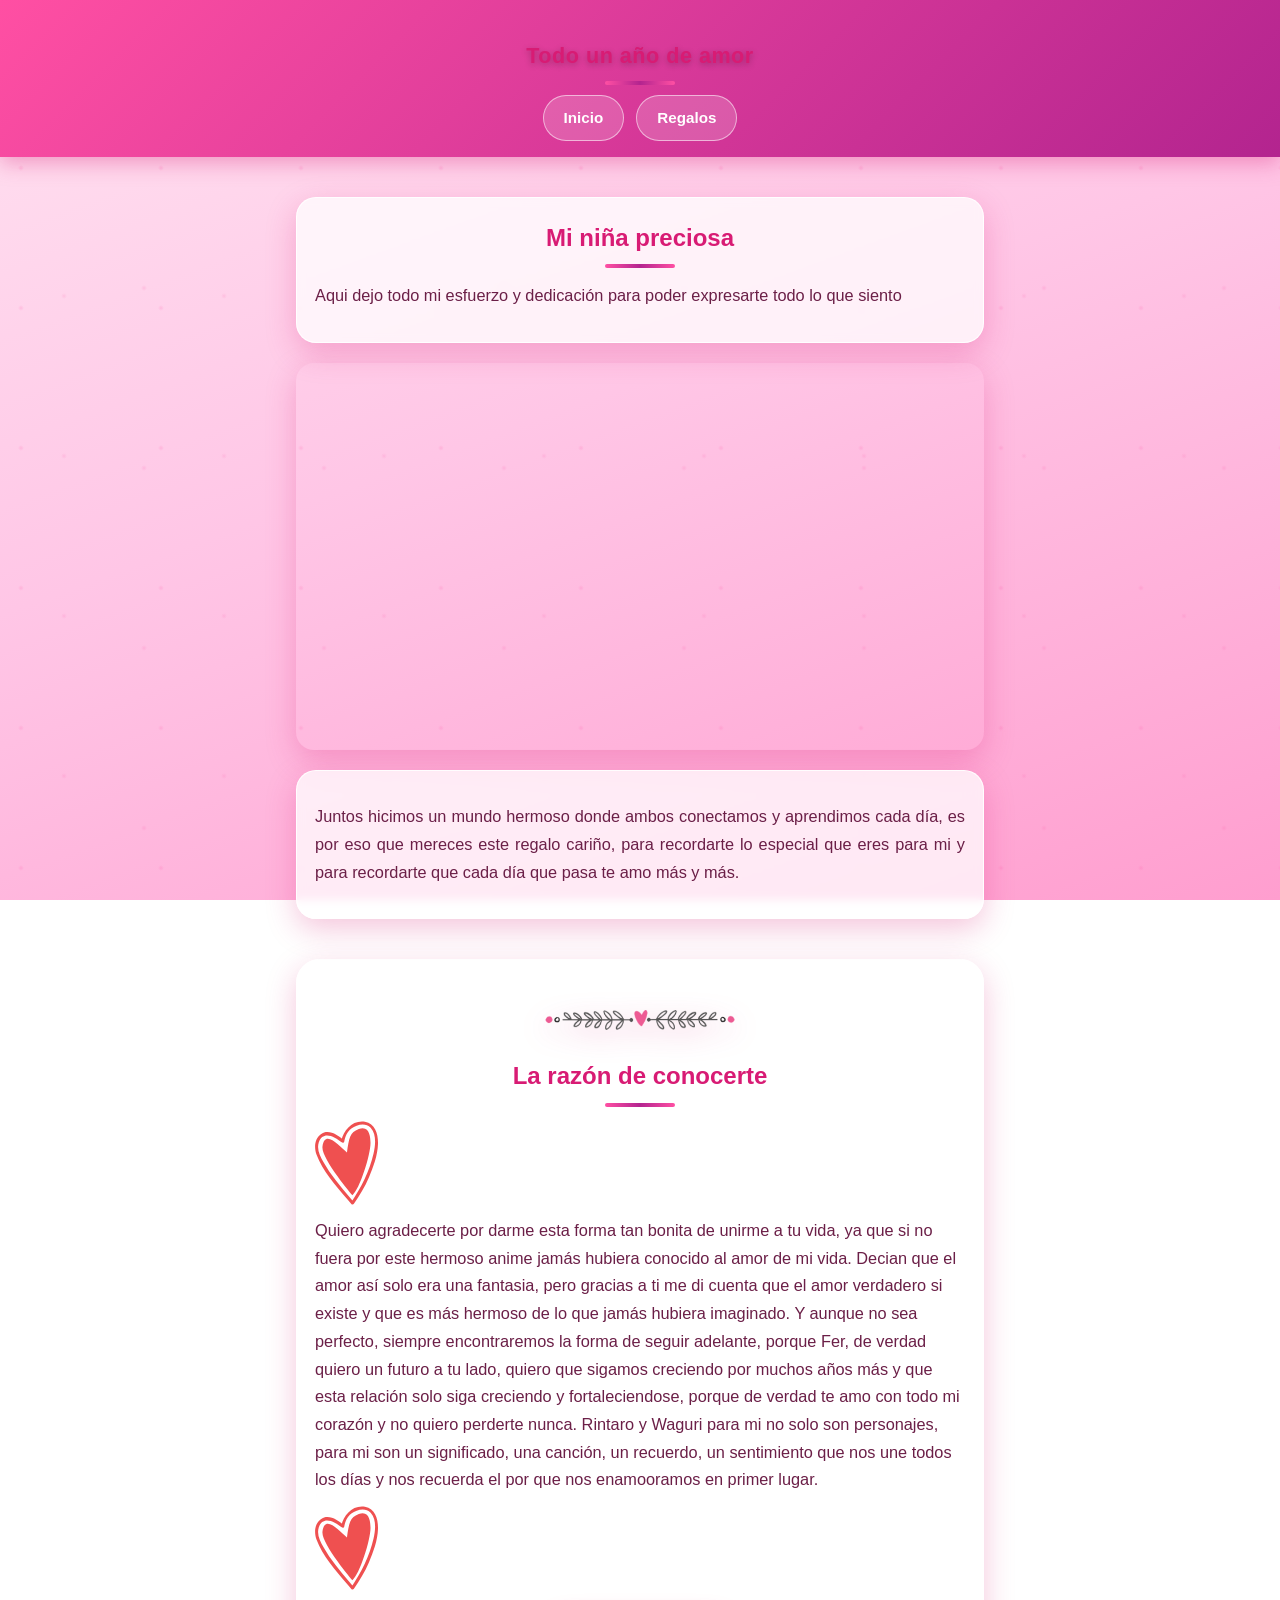
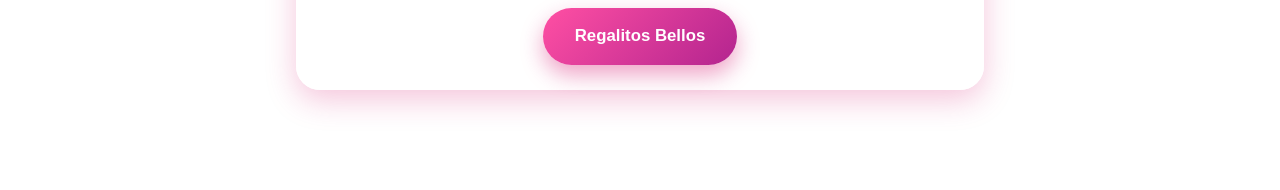
==== index.html @ 1ac0df7e "a" ====
<!DOCTYPE html>
<html>
    <head>
        <meta charset="UTF-8">
        <meta name="viewport" content="width=device-width, initial-scale=1.0">
        <meta name="referrer" content="strict-origin-when-cross-origin">
        <title>Aniversario</title>
        <link rel="icon" href="img/elementos/corazoncito1.png" type="image/png">
        <link rel="stylesheet" href="css/estilos.css">
    </head>
    <body>

        <header>
            <div class="nav">
                <h2>Todo un año de amor</h2>
                <nav>
                    <ul>
                        <li><a href="index.html">Inicio</a></li>
                        <li><a href="html/regalos.html">Regalos</a></li>
                    </ul>
                </nav>
            </div>
        </header>

        <main>

            <section id="inicio">
                <div id="texto-inicial">
                    <h2>Mi niña preciosa</h2>
                    <p>Aqui dejo todo mi esfuerzo y dedicación para poder expresarte todo lo que siento</p>
                </div>
                <iframe 
                    width="560" 
                    height="315" 
                    src="https://www.youtube.com/embed/8WLNNu78mUk?si=Ddb78qt5FBvHNSDr" 
                    title="YouTube video player" 
                    frameborder="0" 
                    allow="accelerometer; autoplay; clipboard-write; encrypted-media; gyroscope; picture-in-picture; web-share" 
                    referrerpolicy="strict-origin-when-cross-origin" 
                    allowfullscreen>
                </iframe>
                <div id="texto-inicial-largo">
                    <p>
                        Juntos hicimos un mundo hermoso donde ambos conectamos y aprendimos cada día,
                        es por eso que mereces este regalo cariño, para recordarte lo especial que
                        eres para mi y para recordarte que cada día que pasa te amo más y más.
                    </p>
                </div>
            </section>

            <section id="la-nobleza">
                <img src="img/elementos/corazon-flecha4.png" alt="no se encontro la imagen" class="corazon-flecha">
                <h2>La razón de conocerte</h2>
                <img src="img/elementos/corazoncito2.png" alt="no se encontro la imagen">
                <p>
                    Quiero agradecerte por darme esta forma tan bonita de unirme a tu vida, ya que si no fuera
                    por este hermoso anime jamás hubiera conocido al amor de mi vida. 
                    Decian que el amor así solo era una fantasia, pero gracias a ti me di cuenta que el amor verdadero si
                    existe y que es más hermoso de lo que jamás hubiera imaginado. Y aunque no sea perfecto, siempre encontraremos
                    la forma de seguir adelante, porque Fer, de verdad quiero un futuro a tu lado, quiero que sigamos creciendo
                    por muchos años más y que esta relación solo siga creciendo y fortaleciendose, porque de verdad te amo con todo mi corazón
                    y no quiero perderte nunca.

                    Rintaro y Waguri para mi no solo son personajes, para mi son un significado, una canción, un recuerdo, un sentimiento que nos une
                    todos los días y nos recuerda el por que nos enamooramos en primer lugar.
                </p>
                <img src="img/elementos/corazoncito2.png" alt="no se encontro la imagen">
                <a href="html/regalos.html">Regalitos Bellos</a>
            </section>
        </main>
</html>
---- css/estilos.css ----
/* ===========================================================
   ESTILOS - "Todo un año de amor"
   Diseñado mobile-first para verse hermoso en el celular 💗
   =========================================================== */

/* ---------- Variables de color y estilo ---------- */
:root{
    --rosa-claro: #ffe3f1;
    --rosa: #ff9ecf;
    --rosa-fuerte: #ff4fa3;
    --rosa-intenso: #d81b74;
    --texto: #6b1f47;
    --blanco: #ffffff;
    --sombra: 0 10px 30px rgba(216, 27, 116, 0.25);
    --degradado: linear-gradient(160deg, #ffe3f1 0%, #ffc6e6 45%, #ff9ecf 100%);
    --degradado-titulo: linear-gradient(90deg, #ff4fa3, #b3248f, #ff4fa3);
}

/* ---------- Reset base ---------- */
*{
    box-sizing: border-box;
    margin: 0;
    padding: 0;
}

html{
    scroll-behavior: smooth;
}

body{
    font-family: 'Trebuchet MS', 'Segoe UI', Verdana, sans-serif;
    color: var(--texto);
    line-height: 1.7;
    background: var(--degradado);
    background-attachment: fixed;
    min-height: 100vh;
    overflow-x: hidden;
    /* Corazones suaves de fondo dibujados con gradientes radiales */
    background-image:
        radial-gradient(circle at 15% 20%, rgba(255, 79, 163, 0.18) 0, transparent 3px),
        radial-gradient(circle at 80% 60%, rgba(255, 79, 163, 0.16) 0, transparent 3px),
        radial-gradient(circle at 40% 85%, rgba(255, 79, 163, 0.14) 0, transparent 3px),
        var(--degradado);
    background-size: 140px 140px, 180px 180px, 160px 160px, cover;
}

/* ---------- Imágenes (no desbordan) ---------- */
img{
    max-width: 100%;
    height: auto;
    display: block;
}

/* ---------- Encabezado / Navegación ---------- */
header{
    position: sticky;
    top: 0;
    z-index: 100;
}

.nav{
    background: linear-gradient(135deg, #ff4fa3, #b3248f);
    color: var(--blanco);
    padding: 16px 18px;
    box-shadow: 0 6px 20px rgba(216, 27, 116, 0.35);
    border-bottom-left-radius: 22px;
    border-bottom-right-radius: 22px;
    text-align: center;
}

.nav h2{
    font-size: 1.35rem;
    letter-spacing: 0.5px;
    margin-bottom: 10px;
    text-shadow: 0 2px 6px rgba(0, 0, 0, 0.25);
    animation: latido 3s ease-in-out infinite;
}

.nav nav ul{
    list-style: none;
    display: flex;
    justify-content: center;
    gap: 12px;
    flex-wrap: wrap;
}

.nav nav ul li a{
    display: inline-block;
    text-decoration: none;
    color: var(--blanco);
    font-weight: bold;
    font-size: 0.95rem;
    padding: 9px 20px;
    border-radius: 50px;
    background: rgba(255, 255, 255, 0.18);
    border: 1.5px solid rgba(255, 255, 255, 0.55);
    transition: transform 0.25s ease, background 0.25s ease, box-shadow 0.25s ease;
}

.nav nav ul li a:hover,
.nav nav ul li a:active{
    background: var(--blanco);
    color: var(--rosa-intenso);
    transform: translateY(-2px) scale(1.04);
    box-shadow: 0 8px 18px rgba(0, 0, 0, 0.2);
}

/* ---------- Contenido principal ---------- */
main{
    padding: 22px 16px 60px;
    max-width: 720px;
    margin: 0 auto;
}

section{
    margin-bottom: 40px;
}

/* ---------- Títulos ---------- */
h2{
    font-size: 1.5rem;
    text-align: center;
    margin: 22px 0 14px;
    color: var(--rosa-intenso);
    position: relative;
    padding-bottom: 10px;
}

h2::after{
    content: "";
    position: absolute;
    left: 50%;
    bottom: 0;
    transform: translateX(-50%);
    width: 70px;
    height: 4px;
    border-radius: 4px;
    background: var(--degradado-titulo);
}

h3{
    font-size: 1.1rem;
    text-align: center;
    margin: 12px 0 6px;
    color: var(--blanco);
    background: linear-gradient(135deg, #ff4fa3, #b3248f);
    border-radius: 50px;
    padding: 6px 18px;
    display: inline-block;
    box-shadow: 0 6px 14px rgba(216, 27, 116, 0.3);
}

/* ---------- Párrafos ---------- */
p{
    font-size: 1.02rem;
    text-align: justify;
    text-justify: inter-word;
    margin: 12px 0;
    color: var(--texto);
}

/* ---------- Textos de bienvenida ---------- */
#texto-inicial,
#texto-inicial-largo{
    background: rgba(255, 255, 255, 0.75);
    backdrop-filter: blur(4px);
    border-radius: 20px;
    padding: 20px 18px;
    margin: 18px 0;
    box-shadow: var(--sombra);
    border: 1px solid rgba(255, 255, 255, 0.9);
}

#texto-inicial h2{
    margin-top: 0;
}

/* ---------- Video de YouTube responsivo ---------- */
iframe{
    width: 100%;
    max-width: 100%;
    aspect-ratio: 16 / 9;
    height: auto;
    border: 0;
    border-radius: 18px;
    box-shadow: var(--sombra);
    display: block;
    margin: 20px auto;
}

/* ---------- Sección "La razón de conocerte" ---------- */
#la-nobleza{
    background: rgba(255, 255, 255, 0.72);
    border-radius: 24px;
    padding: 24px 18px;
    box-shadow: var(--sombra);
    border: 1px solid rgba(255, 255, 255, 0.9);
    text-align: center;
}

#la-nobleza p{
    text-align: left;
}

#la-nobleza a{
    display: inline-block;
    margin-top: 18px;
    text-decoration: none;
    font-weight: bold;
    color: var(--blanco);
    background: linear-gradient(135deg, #ff4fa3, #b3248f);
    padding: 14px 32px;
    border-radius: 50px;
    font-size: 1.05rem;
    box-shadow: 0 10px 22px rgba(216, 27, 116, 0.4);
    transition: transform 0.25s ease, box-shadow 0.25s ease;
}

#la-nobleza a:hover,
#la-nobleza a:active{
    transform: translateY(-3px) scale(1.05);
    box-shadow: 0 14px 28px rgba(216, 27, 116, 0.55);
}

/* ---------- Corazones con flecha ---------- */
.corazon-flecha{
    display: block;
    margin: 26px auto;
    width: 100%;
    max-width: 190px;
    height: auto;
    filter: drop-shadow(0 8px 14px rgba(216, 27, 116, 0.35));
    animation: flotar 4s ease-in-out infinite;
}

/* ---------- Separadores entre regalos ----------
   El corazón (o la imagen de entre-regalo) se muestra entre un regalo y el
   siguiente. Dentro de un mismo regalo con muchas imágenes seguidas
   (marcado con .grupo-imagenes) NO se muestra ningún separador. */
.grupo-imagenes .corazon-flecha,
.grupo-imagenes .entre-regalo{
    display: none;
}

/* El grupo de imágenes seguidas se agrupa visualmente pegadas */
.grupo-imagenes{
    display: flex;
    flex-direction: column;
    align-items: center;
}

.grupo-imagenes .carta-diseño{
    margin-top: 8px;
    margin-bottom: 8px;
}

/* ---------- Tarjetas de regalo ---------- */
.carta-diseño{
    width: 100%;
    max-width: 340px;
    background: var(--blanco);
    padding: 14px;
    border-radius: 22px;
    margin: 22px auto;
    box-shadow: var(--sombra);
    border: 2px solid rgba(255, 79, 163, 0.25);
    transition: transform 0.3s ease, box-shadow 0.3s ease;
}

.carta-diseño:hover,
.carta-diseño:active{
    transform: translateY(-5px) rotate(-0.6deg);
    box-shadow: 0 16px 34px rgba(216, 27, 116, 0.4);
}

/* Alternancia izquierda / derecha en pantallas grandes */
.carta-diseño:has(.carta-regalo-izquierda){
    margin-right: auto;
    margin-left: 0;
}

.carta-diseño:has(.carta-regalo-derecha){
    margin-left: auto;
    margin-right: 0;
}

.carta-diseño img{
    width: 100%;
    height: auto;
    object-fit: cover;
    border-radius: 16px;
    display: block;
}

.carta-diseño h3{
    display: block;
    margin: 12px auto 4px;
    width: fit-content;
}

/* Texto dentro de las cartas (mensajes largos) */
.carta-diseño p{
    text-align: left;
    font-size: 0.98rem;
    line-height: 1.75;
    color: var(--texto);
}

.carta-regalo-izquierda,
.carta-regalo-derecha{
    width: 100%;
}

/* ---------- Corazones entre regalos ---------- */
.entre-regalo{
    display: flex;
    justify-content: center;
    align-items: center;
    gap: 10px;
    margin: 24px 0;
    flex-wrap: wrap;
}

.entre-regalo img{
    width: 60px;
    height: auto;
}

.imagen-nobleza{
    width: 100%;
    max-width: 260px;
    height: auto;
    display: block;
    margin: 10px auto;
    border-radius: 18px;
    padding: 8px;
    background: linear-gradient(135deg, #ff9ecf, #ff4fa3);
    box-shadow: 0 10px 22px rgba(216, 27, 116, 0.35);
}

/* ---------- Animaciones ---------- */
@keyframes latido{
    0%, 100%{ transform: scale(1); }
    50%{ transform: scale(1.06); }
}

@keyframes flotar{
    0%, 100%{ transform: translateY(0); }
    50%{ transform: translateY(-10px); }
}

@media (prefers-reduced-motion: reduce){
    *{
        animation: none !important;
        transition: none !important;
    }
}

/* ===========================================================
   Ajustes específicos para el CELULAR 💗
   =========================================================== */
@media (max-width: 600px){

    body{
        line-height: 1.65;
    }

    main{
        padding: 18px 12px 50px;
    }

    .nav h2{
        font-size: 1.2rem;
    }

    h2{
        font-size: 1.3rem;
    }

    p{
        font-size: 1rem;
        text-align: left;
    }

    /* Las tarjetas ocupan todo el ancho disponible */
    .carta-diseño{
        max-width: 100%;
        margin-left: 0;
        margin-right: 0;
        border-radius: 18px;
    }

    /* Se desactiva el desplazamiento lateral extra en móvil */
    .carta-diseño:hover,
    .carta-diseño:active{
        transform: translateY(-3px);
    }

    iframe{
        border-radius: 14px;
    }

    #la-nobleza a{
        display: block;
        width: 100%;
        padding: 15px 0;
    }
}

/* Pantallas grandes: aprovecha el espacio */
@media (min-width: 601px){
    .nav{
        border-bottom-left-radius: 0;
        border-bottom-right-radius: 0;
    }
}
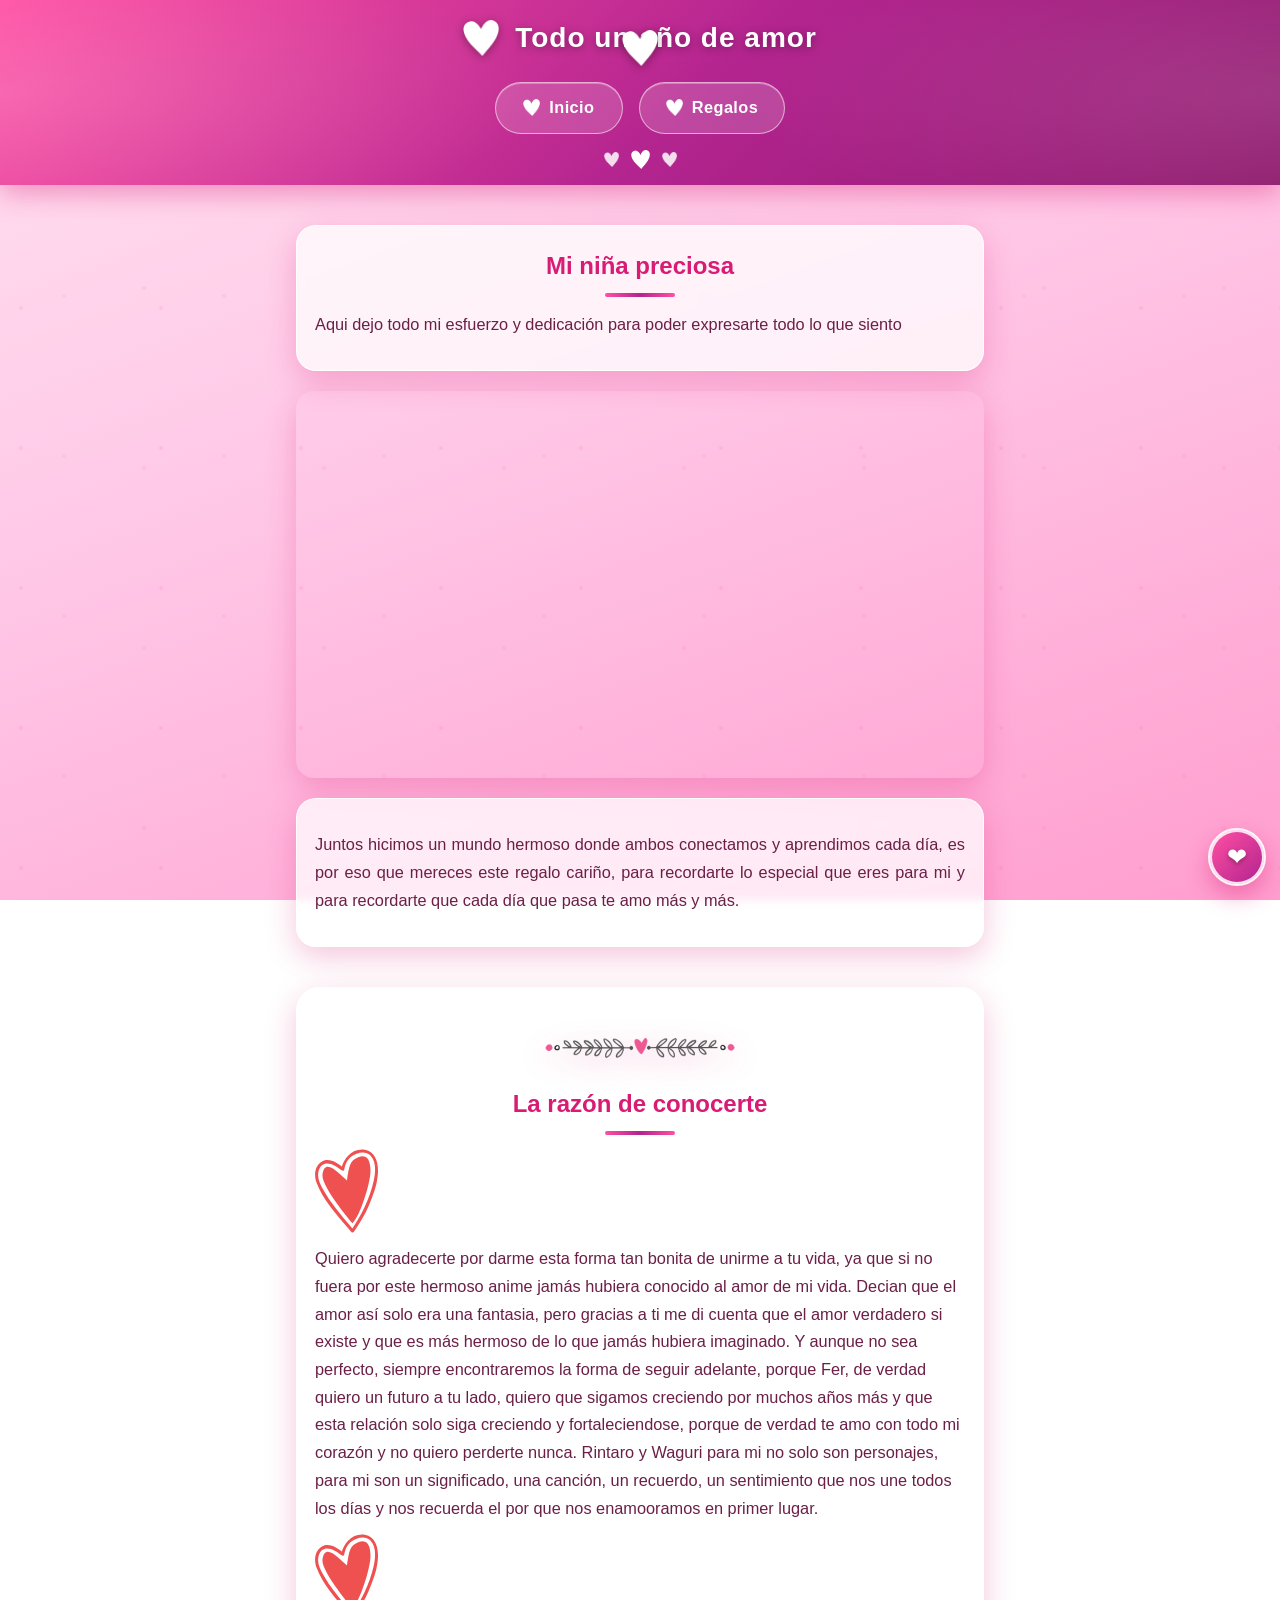
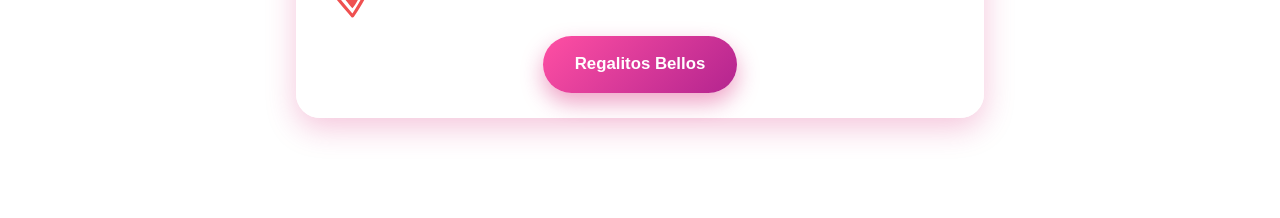
==== commit 8db68968: "oshi" ====
--- a/index.html
+++ b/index.html
@@ -19,6 +19,11 @@
                         <li><a href="html/regalos.html">Regalos</a></li>
                     </ul>
                 </nav>
+                <div class="nav-separador" aria-hidden="true">
+                    <img src="img/elementos/corazoncito4.png" alt="">
+                    <img src="img/elementos/corazoncito4.png" alt="">
+                    <img src="img/elementos/corazoncito4.png" alt="">
+                </div>
             </div>
         </header>
 
@@ -68,6 +73,11 @@
                 <a href="html/regalos.html">Regalitos Bellos</a>
             </section>
         </main>
+
+        <script src="js/lightbox.js"></script>
+        <script src="js/musica.js"></script>
+
+    </body>
 </html>
 
             
--- a/css/estilos.css
+++ b/css/estilos.css
@@ -59,50 +59,158 @@
 }
 
 .nav{
-    background: linear-gradient(135deg, #ff4fa3, #b3248f);
+    position: relative;
+    overflow: hidden;
+    background: linear-gradient(135deg, #ff4fa3, #b3248f 55%, #8e1a6d);
     color: var(--blanco);
-    padding: 16px 18px;
-    box-shadow: 0 6px 20px rgba(216, 27, 116, 0.35);
-    border-bottom-left-radius: 22px;
-    border-bottom-right-radius: 22px;
+    padding: 20px 18px 18px;
+    box-shadow: 0 8px 26px rgba(216, 27, 116, 0.4);
+    border-bottom-left-radius: 26px;
+    border-bottom-right-radius: 26px;
     text-align: center;
-}
-
+    isolation: isolate;
+}
+
+/* Destello suave de luz en las esquinas (sin manchas cuadradas: por eso
+   se usa un solo radial grande y con degradado largo). */
+.nav::before{
+    content: "";
+    position: absolute;
+    inset: 0;
+    z-index: -1;
+    pointer-events: none;
+    background:
+        radial-gradient(ellipse 60% 120% at 0% 50%, rgba(255, 255, 255, 0.16), transparent 70%),
+        radial-gradient(ellipse 60% 120% at 100% 50%, rgba(255, 255, 255, 0.12), transparent 70%);
+}
+
+/* Título del nav, con un corazón a cada lado.
+   Se usa flex SIN permiso de salto de línea (nowrap), así los corazones
+   siempre quedan a los lados del texto y nunca encima ni debajo. */
 .nav h2{
-    font-size: 1.35rem;
-    letter-spacing: 0.5px;
-    margin-bottom: 10px;
-    text-shadow: 0 2px 6px rgba(0, 0, 0, 0.25);
-    animation: latido 3s ease-in-out infinite;
-}
-
+    display: flex;
+    align-items: center;
+    justify-content: center;
+    flex-wrap: nowrap;
+    gap: 10px;
+    font-size: 1.45rem;
+    letter-spacing: 0.6px;
+    margin: 0 0 16px;
+    line-height: 1.2;
+    text-shadow: 0 2px 8px rgba(0, 0, 0, 0.35);
+    color: var(--blanco);
+    white-space: nowrap;
+}
+
+/* Los dos corazones que acompañan al título. No se encogen nunca
+   (flex: 0 0 auto), así el texto es el que cede espacio si hace falta.
+   brightness(0) invert(1) convierte la imagen en una SILUETA BLANCA:
+   así el corazón resalta sobre el rosa en vez de camuflarse. */
+.nav h2::before,
+.nav h2::after{
+    content: "";
+    flex: 0 0 auto;
+    width: 30px;
+    height: 30px;
+    background-image: url("../img/elementos/corazoncito4.png");
+    background-size: contain;
+    background-repeat: no-repeat;
+    background-position: center;
+    filter: brightness(0) invert(1)
+            drop-shadow(0 2px 5px rgba(0, 0, 0, 0.35));
+    animation: latido 2.6s ease-in-out infinite;
+}
+
+/* El de la derecha late un poco desfasado, para que se vea vivo */
+.nav h2::after{
+    animation-delay: 0.55s;
+}
+
+/* ---------- Botones de navegación ---------- */
 .nav nav ul{
     list-style: none;
     display: flex;
     justify-content: center;
-    gap: 12px;
+    align-items: center;
+    gap: 14px;
     flex-wrap: wrap;
 }
 
+/* Cada botón lleva un corazoncito blanco a la izquierda */
 .nav nav ul li a{
-    display: inline-block;
+    display: inline-flex;
+    align-items: center;
+    justify-content: center;
+    gap: 9px;
+    min-width: 128px;
     text-decoration: none;
     color: var(--blanco);
     font-weight: bold;
-    font-size: 0.95rem;
-    padding: 9px 20px;
+    font-size: 0.97rem;
+    letter-spacing: 0.4px;
+    padding: 11px 24px;
     border-radius: 50px;
-    background: rgba(255, 255, 255, 0.18);
+    background: rgba(255, 255, 255, 0.16);
     border: 1.5px solid rgba(255, 255, 255, 0.55);
-    transition: transform 0.25s ease, background 0.25s ease, box-shadow 0.25s ease;
+    box-shadow: inset 0 1px 0 rgba(255, 255, 255, 0.3);
+    transition: transform 0.25s ease, background 0.25s ease,
+                box-shadow 0.25s ease, color 0.25s ease;
+}
+
+.nav nav ul li a::before{
+    content: "";
+    flex: 0 0 auto;
+    width: 17px;
+    height: 17px;
+    background-image: url("../img/elementos/corazoncito4.png");
+    background-size: contain;
+    background-repeat: no-repeat;
+    background-position: center;
+    filter: brightness(0) invert(1);
+    transition: transform 0.25s ease, filter 0.25s ease;
 }
 
 .nav nav ul li a:hover,
-.nav nav ul li a:active{
+.nav nav ul li a:active,
+.nav nav ul li a:focus-visible{
     background: var(--blanco);
     color: var(--rosa-intenso);
-    transform: translateY(-2px) scale(1.04);
-    box-shadow: 0 8px 18px rgba(0, 0, 0, 0.2);
+    transform: translateY(-2px) scale(1.05);
+    box-shadow: 0 10px 22px rgba(0, 0, 0, 0.25);
+}
+
+/* Al pasar el ratón, el corazón del botón se vuelve rosa de nuevo */
+.nav nav ul li a:hover::before,
+.nav nav ul li a:active::before,
+.nav nav ul li a:focus-visible::before{
+    filter: none;
+    transform: scale(1.2) rotate(-8deg);
+}
+
+/* ---------- Separador: tres corazones bajo los botones ----------
+   Tres corazones sueltos con aire entre ellos (antes era una fila
+   repetida que se veía como una mancha). */
+.nav-separador{
+    display: flex;
+    align-items: center;
+    justify-content: center;
+    gap: 10px;
+    margin-top: 14px;
+}
+
+.nav-separador img{
+    width: 13px;
+    height: 13px;
+    object-fit: contain;
+    opacity: 0.85;
+    filter: brightness(0) invert(1);
+}
+
+/* El del centro un poco más grande y más marcado */
+.nav-separador img:nth-child(2){
+    width: 16px;
+    height: 16px;
+    opacity: 1;
 }
 
 /* ---------- Contenido principal ---------- */
@@ -338,6 +446,279 @@
     box-shadow: 0 10px 22px rgba(216, 27, 116, 0.35);
 }
 
+/* ===========================================================
+   LIGHTBOX - ver un regalo en pantalla completa 💗
+   =========================================================== */
+
+/* Las imágenes de los regalos invitan a tocarse */
+.carta-diseño img.imagen-ampliable{
+    cursor: zoom-in;
+    transition: transform 0.25s ease, filter 0.25s ease;
+}
+
+.carta-diseño img.imagen-ampliable:hover,
+.carta-diseño img.imagen-ampliable:focus-visible{
+    transform: scale(1.03);
+    filter: brightness(1.04);
+    outline: 3px solid var(--rosa-fuerte);
+    outline-offset: 2px;
+}
+
+/* La ventana oscura que cubre toda la pantalla */
+.lightbox{
+    position: fixed;
+    inset: 0;
+    z-index: 1000;
+    display: none;                 /* se muestra al añadir .lightbox-abierto */
+    align-items: center;
+    justify-content: center;
+    flex-direction: column;
+    padding: 24px 16px 70px;
+    background: rgba(60, 10, 35, 0.92);
+    backdrop-filter: blur(6px);
+    -webkit-backdrop-filter: blur(6px);
+    animation: aparecer 0.25s ease;
+}
+
+.lightbox-abierto{
+    display: flex;
+}
+
+/* Con el lightbox abierto, no se puede desplazar la página de detrás */
+body.con-lightbox{
+    overflow: hidden;
+}
+
+/* La imagen se adapta a la pantalla sin recortarse ni deformarse */
+.lightbox-imagen{
+    max-width: 100%;
+    max-height: calc(100vh - 160px);
+    width: auto;
+    height: auto;
+    object-fit: contain;
+    border-radius: 18px;
+    box-shadow: 0 20px 50px rgba(0, 0, 0, 0.55);
+    background: var(--blanco);
+}
+
+/* ---------- Animaciones al cambiar de foto ----------
+   Al pulsar las flechas, la imagen nueva entra deslizándose desde
+   el lado hacia el que vas: derecha si avanzas, izquierda si vuelves.
+   La animación dura lo mismo que el fundido, para que se vea fluido. */
+.lightbox-entra-der{
+    animation: entra-derecha 0.42s cubic-bezier(0.22, 0.9, 0.3, 1);
+}
+
+.lightbox-entra-izq{
+    animation: entra-izquierda 0.42s cubic-bezier(0.22, 0.9, 0.3, 1);
+}
+
+@keyframes entra-derecha{
+    from{
+        opacity: 0;
+        transform: translateX(60px) scale(0.97);
+    }
+    to{
+        opacity: 1;
+        transform: translateX(0) scale(1);
+    }
+}
+
+@keyframes entra-izquierda{
+    from{
+        opacity: 0;
+        transform: translateX(-60px) scale(0.97);
+    }
+    to{
+        opacity: 1;
+        transform: translateX(0) scale(1);
+    }
+}
+
+/* El títulito del regalo (ej. "6 Meses") */
+.lightbox-titulo{
+    margin-top: 14px;
+    color: var(--blanco);
+    font-weight: bold;
+    font-size: 1.05rem;
+    text-align: center;
+    text-shadow: 0 2px 8px rgba(0, 0, 0, 0.4);
+}
+
+.lightbox-titulo:empty{
+    display: none;
+}
+
+/* Botón de cerrar (arriba a la derecha) */
+.lightbox-cerrar{
+    position: absolute;
+    top: 14px;
+    right: 14px;
+    width: 46px;
+    height: 46px;
+    border: none;
+    border-radius: 50%;
+    background: rgba(255, 255, 255, 0.22);
+    color: var(--blanco);
+    font-size: 1.8rem;
+    line-height: 1;
+    cursor: pointer;
+    transition: background 0.2s ease, transform 0.2s ease;
+}
+
+.lightbox-cerrar:hover,
+.lightbox-cerrar:focus-visible{
+    background: var(--rosa-fuerte);
+    transform: scale(1.08);
+}
+
+/* Flechas para pasar de un regalo a otro */
+.lightbox-flecha{
+    position: absolute;
+    top: 50%;
+    transform: translateY(-50%);
+    width: 52px;
+    height: 52px;
+    border: none;
+    border-radius: 50%;
+    background: rgba(255, 255, 255, 0.2);
+    color: var(--blanco);
+    font-size: 2rem;
+    line-height: 1;
+    cursor: pointer;
+    transition: background 0.2s ease, transform 0.2s ease;
+}
+
+.lightbox-flecha:hover,
+.lightbox-flecha:focus-visible{
+    background: var(--rosa-fuerte);
+}
+
+.lightbox-anterior{
+    left: 12px;
+}
+
+.lightbox-siguiente{
+    right: 12px;
+}
+
+.lightbox-anterior:hover,
+.lightbox-anterior:focus-visible{
+    transform: translateY(-50%) scale(1.08);
+}
+
+.lightbox-siguiente:hover,
+.lightbox-siguiente:focus-visible{
+    transform: translateY(-50%) scale(1.08);
+}
+
+@keyframes aparecer{
+    from{ opacity: 0; }
+    to{ opacity: 1; }
+}
+
+/* ===========================================================
+   BOTÓN DE MÚSICA DE FONDO 💗
+   Flota abajo a la derecha. Si la canción está sonando, muestra
+   unas barritas que se mueven; si está en pausa, solo el corazón.
+   =========================================================== */
+.boton-musica{
+    position: fixed;
+    right: 16px;
+    bottom: 16px;
+    z-index: 900;
+    display: inline-flex;
+    align-items: center;
+    justify-content: center;
+    gap: 6px;
+    width: 54px;
+    height: 54px;
+    padding: 0;
+    border: 2px solid rgba(255, 255, 255, 0.85);
+    border-radius: 50%;
+    cursor: pointer;
+    color: var(--blanco);
+    background: linear-gradient(135deg, #ff4fa3, #b3248f);
+    box-shadow: 0 10px 24px rgba(216, 27, 116, 0.45);
+    overflow: visible;
+    transition: transform 0.25s ease, box-shadow 0.25s ease, opacity 0.25s ease;
+}
+
+.boton-musica:hover,
+.boton-musica:focus-visible{
+    transform: translateY(-3px) scale(1.08);
+    box-shadow: 0 14px 30px rgba(216, 27, 116, 0.6);
+    outline: none;
+}
+
+/* El corazón dentro del botón */
+.musica-corazon{
+    font-size: 1.5rem;
+    line-height: 1;
+    /* El corazón es el carácter ❤, sin imagen: así siempre carga */
+    color: var(--blanco);
+    text-shadow: 0 2px 5px rgba(0, 0, 0, 0.3);
+}
+
+/* Las tres barritas que simulan la música sonando */
+.musica-barras{
+    display: none;
+    align-items: flex-end;
+    gap: 2px;
+    height: 18px;
+}
+
+.musica-barras i{
+    display: block;
+    width: 3px;
+    height: 6px;
+    border-radius: 2px;
+    background: var(--blanco);
+}
+
+/* Cuando suena, se ven las barritas y late el corazón */
+.boton-musica.musica-activa .musica-corazon{
+    animation: latido 1.4s ease-in-out infinite;
+}
+
+.boton-musica.musica-activa .musica-barras{
+    display: flex;
+}
+
+.boton-musica.musica-activa .musica-barras i:nth-child(1){
+    animation: barra-musica 0.9s ease-in-out infinite;
+}
+
+.boton-musica.musica-activa .musica-barras i:nth-child(2){
+    animation: barra-musica 0.7s ease-in-out infinite 0.15s;
+}
+
+.boton-musica.musica-activa .musica-barras i:nth-child(3){
+    animation: barra-musica 1.1s ease-in-out infinite 0.3s;
+}
+
+/* Cuando el navegador bloqueó la música, el botón llama la atención.
+   Se anima solo el halo (::after), no el botón en sí: mover el propio
+   botón dificulta los clics y molesta al usuario. */
+.boton-musica.musica-atencion::after{
+    content: "";
+    position: absolute;
+    inset: -4px;
+    border-radius: 50%;
+    border: 2px solid rgba(255, 255, 255, 0.9);
+    animation: halo-atencion 1.8s ease-out infinite;
+}
+
+@keyframes barra-musica{
+    0%, 100%{ height: 6px; }
+    50%{ height: 18px; }
+}
+
+@keyframes halo-atencion{
+    0%{ transform: scale(1); opacity: 0.9; }
+    100%{ transform: scale(1.45); opacity: 0; }
+}
+
 /* ---------- Animaciones ---------- */
 @keyframes latido{
     0%, 100%{ transform: scale(1); }
@@ -356,6 +737,39 @@
     }
 }
 
+/* En el celular el lightbox se adapta: menos margen y flechas discretas */
+@media (max-width: 600px){
+    .lightbox{
+        padding: 56px 8px 76px;
+    }
+
+    .lightbox-imagen{
+        max-height: calc(100vh - 190px);
+        border-radius: 14px;
+    }
+
+    .lightbox-flecha{
+        width: 44px;
+        height: 44px;
+        font-size: 1.7rem;
+        background: rgba(255, 255, 255, 0.28);
+    }
+
+    .lightbox-anterior{
+        left: 6px;
+    }
+
+    .lightbox-siguiente{
+        right: 6px;
+    }
+
+    .lightbox-cerrar{
+        width: 42px;
+        height: 42px;
+        font-size: 1.6rem;
+    }
+}
+
 /* ===========================================================
    Ajustes específicos para el CELULAR 💗
    =========================================================== */
@@ -369,8 +783,60 @@
         padding: 18px 12px 50px;
     }
 
+    /* El título del nav: la fuente baja lo justo para que quepa entero
+       con sus dos corazones incluso en el celular más estrecho */
     .nav h2{
-        font-size: 1.2rem;
+        font-size: 1.05rem;
+        gap: 7px;
+        margin-bottom: 13px;
+        letter-spacing: 0.3px;
+    }
+
+    .nav h2::before,
+    .nav h2::after{
+        width: 21px;
+        height: 21px;
+    }
+
+    .nav{
+        padding: 16px 12px 13px;
+    }
+
+    .nav nav ul{
+        gap: 10px;
+    }
+
+    /* En el celular los botones se reparten el ancho disponible */
+    .nav nav ul li{
+        flex: 1 1 auto;
+    }
+
+    .nav nav ul li a{
+        width: 100%;
+        min-width: 0;
+        padding: 10px 14px;
+        font-size: 0.92rem;
+    }
+
+    /* El separador de corazones, más discreto */
+    .nav-separador{
+        margin-top: 11px;
+        gap: 8px;
+    }
+
+    .nav-separador img{
+        width: 11px;
+        height: 11px;
+    }
+
+    .nav-separador img:nth-child(2){
+        width: 13px;
+        height: 13px;
+    }
+
+    .nav nav ul li a::before{
+        width: 15px;
+        height: 15px;
     }
 
     h2{
@@ -412,5 +878,42 @@
     .nav{
         border-bottom-left-radius: 0;
         border-bottom-right-radius: 0;
+        padding: 20px 18px 16px;
+    }
+
+    .nav h2{
+        font-size: 1.75rem;
+        gap: 16px;
+        letter-spacing: 1px;
+    }
+
+    .nav h2::before,
+    .nav h2::after{
+        width: 36px;
+        height: 36px;
+    }
+
+    .nav nav ul{
+        gap: 16px;
+    }
+
+    .nav nav ul li a{
+        font-size: 1.02rem;
+        padding: 11px 26px;
+    }
+
+    .nav-separador{
+        margin-top: 16px;
+        gap: 12px;
+    }
+
+    .nav-separador img{
+        width: 15px;
+        height: 15px;
+    }
+
+    .nav-separador img:nth-child(2){
+        width: 19px;
+        height: 19px;
     }
 }
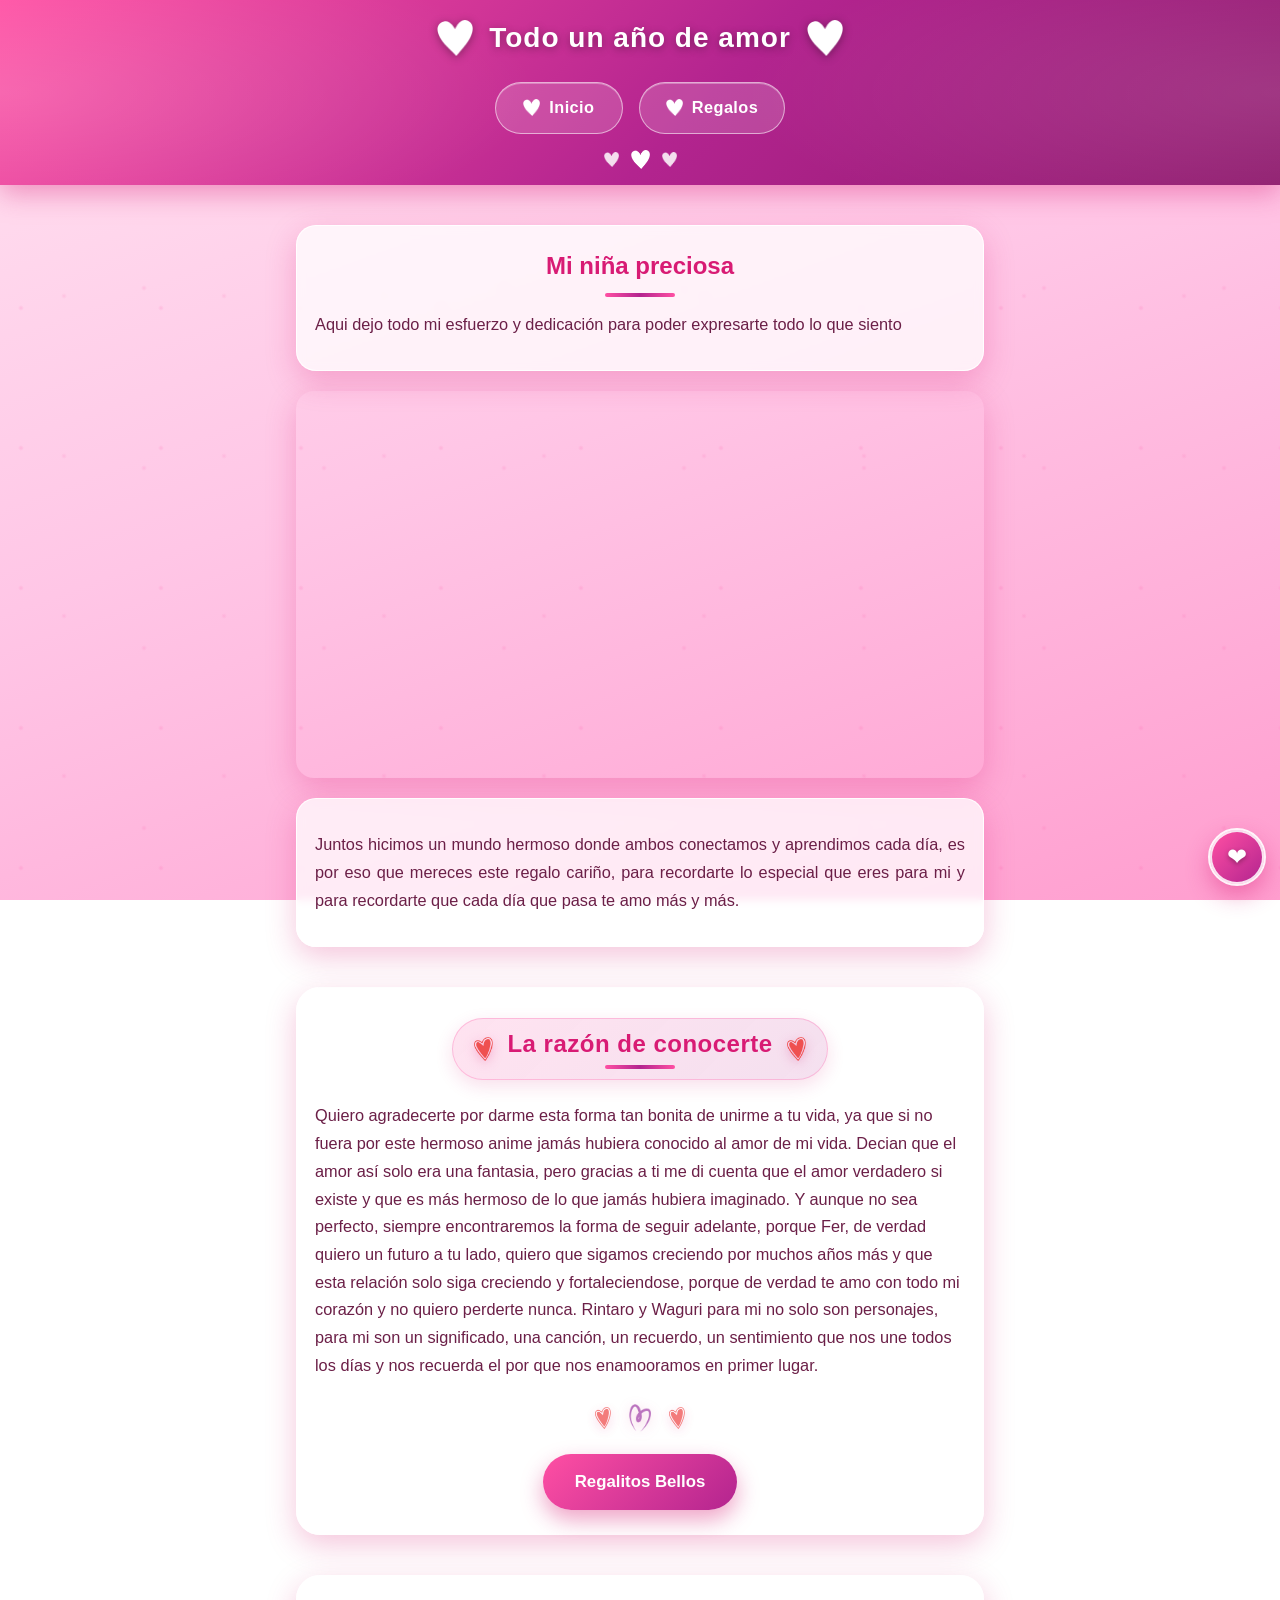
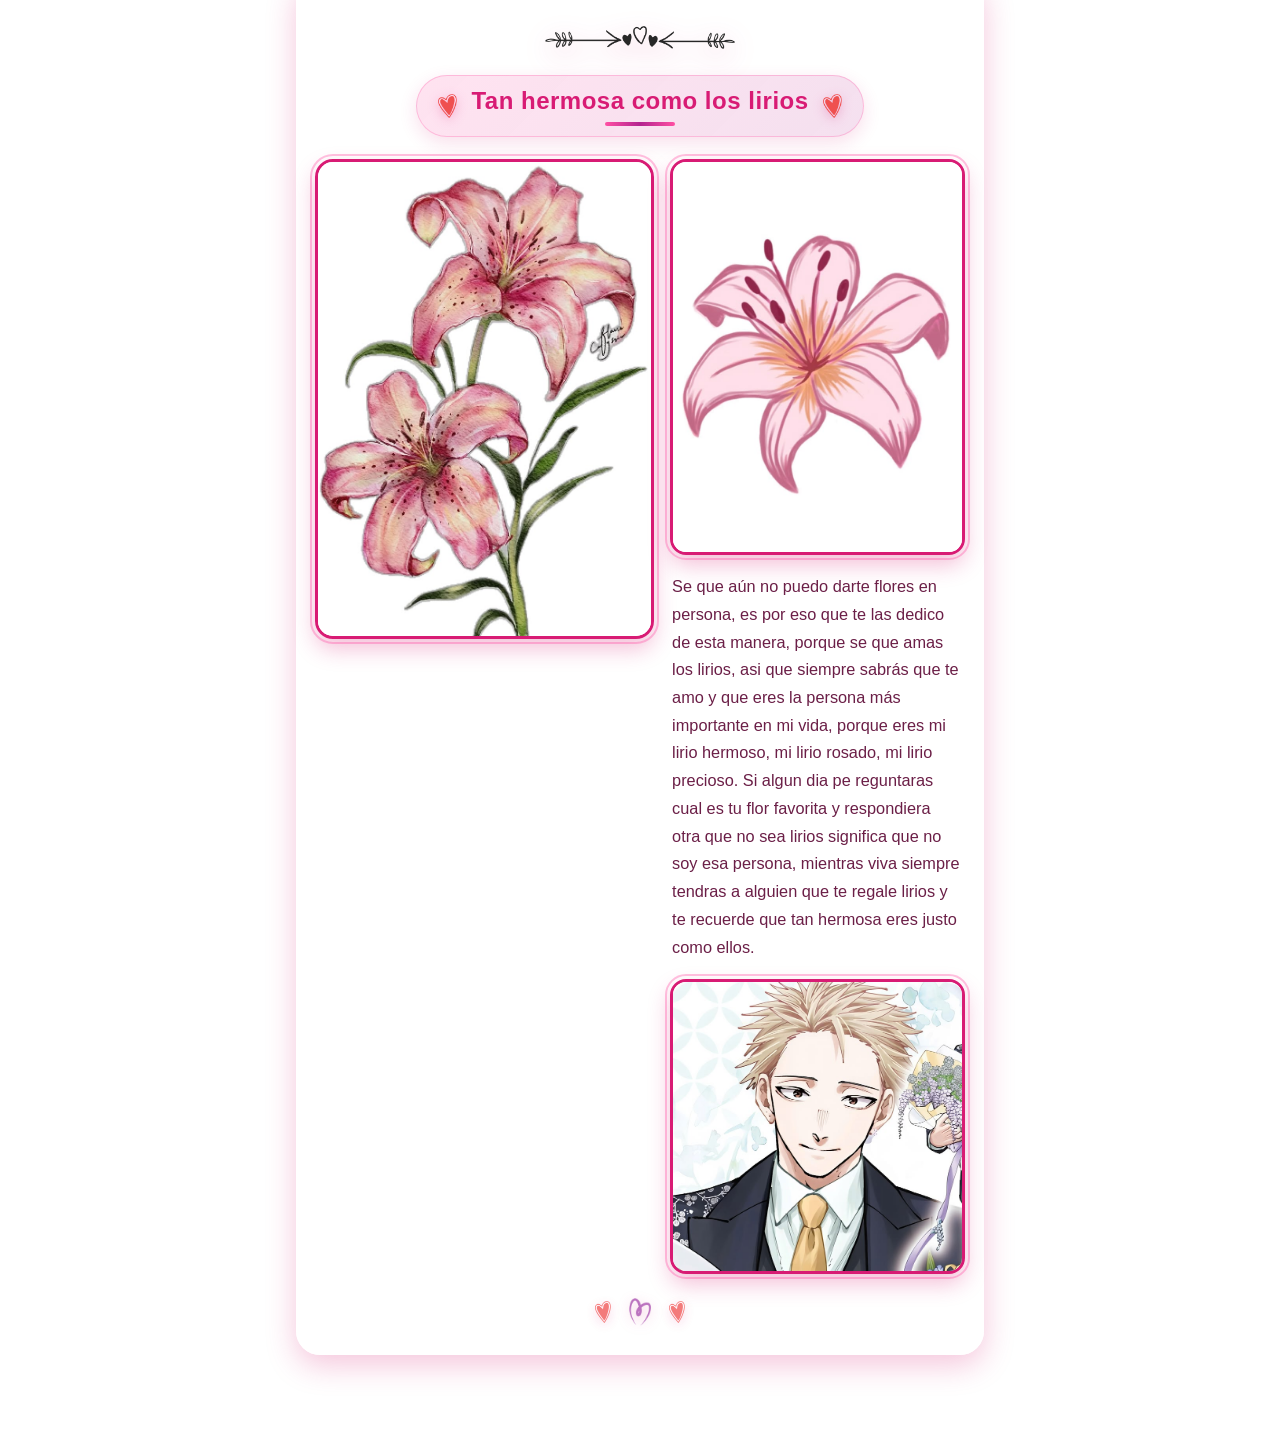
==== commit 59b7ca88: "xd" ====
--- a/index.html
+++ b/index.html
@@ -55,11 +55,14 @@
 
             <section id="la-nobleza">
                 <img src="img/elementos/corazon-flecha4.png" alt="no se encontro la imagen" class="corazon-flecha">
-                <h2>La razón de conocerte</h2>
-                <img src="img/elementos/corazoncito2.png" alt="no se encontro la imagen">
+                <div class="titulo-con-corazones">
+                    <img src="img/elementos/corazoncito2.png" alt="" aria-hidden="true">
+                    <h2>La razón de conocerte</h2>
+                    <img src="img/elementos/corazoncito2.png" alt="" aria-hidden="true">
+                </div>
                 <p>
                     Quiero agradecerte por darme esta forma tan bonita de unirme a tu vida, ya que si no fuera
-                    por este hermoso anime jamás hubiera conocido al amor de mi vida. 
+                    por este hermoso anime jamás hubiera conocido al amor de mi vida.
                     Decian que el amor así solo era una fantasia, pero gracias a ti me di cuenta que el amor verdadero si
                     existe y que es más hermoso de lo que jamás hubiera imaginado. Y aunque no sea perfecto, siempre encontraremos
                     la forma de seguir adelante, porque Fer, de verdad quiero un futuro a tu lado, quiero que sigamos creciendo
@@ -69,8 +72,39 @@
                     Rintaro y Waguri para mi no solo son personajes, para mi son un significado, una canción, un recuerdo, un sentimiento que nos une
                     todos los días y nos recuerda el por que nos enamooramos en primer lugar.
                 </p>
-                <img src="img/elementos/corazoncito2.png" alt="no se encontro la imagen">
+                <div class="cierre-corazones" aria-hidden="true">
+                    <img src="img/elementos/corazoncito2.png" alt="">
+                    <img src="img/elementos/corazoncito1.png" alt="">
+                    <img src="img/elementos/corazoncito2.png" alt="">
+                </div>
                 <a href="html/regalos.html">Regalitos Bellos</a>
+            </section>
+
+            <section id="flores-para-ti">
+                <img src="img/elementos/corazon-flecha2.png" alt="no se encontro la imagen" class="corazon-flecha">
+                <div class="titulo-con-corazones">
+                    <img src="img/elementos/corazoncito2.png" alt="" aria-hidden="true">
+                    <h2>Tan hermosa como los lirios</h2>
+                    <img src="img/elementos/corazoncito2.png" alt="" aria-hidden="true">
+                </div>
+                <div class="flores-grid">
+                    <img src="img/elementos/lirios-grande.jpg" alt="Lirios rosados" class="imagen-lirios">
+                    <div class="flores-columna">
+                        <img src="img/elementos/lirio.jpg" alt="Un lirio rosado" class="foto-enmarcada">
+                        <p>
+                           Se que aún no puedo darte flores en persona, es por eso que te las dedico de esta manera, porque se que amas los lirios,
+                           asi que siempre sabrás que te amo y que eres la persona más importante en mi vida, porque eres mi lirio hermoso, mi lirio rosado, mi lirio precioso.
+                           Si algun dia pe reguntaras cual es tu flor favorita y respondiera otra que no sea lirios significa que no soy esa persona, mientras viva siempre tendras
+                           a alguien que te regale lirios y te recuerde que tan hermosa eres justo como ellos.
+                        </p>
+                        <img src="img/nobleza/rintaro-flores.jpg" alt="Rintaro con un ramo de flores" class="foto-enmarcada">
+                    </div>
+                </div>
+                <div class="cierre-corazones" aria-hidden="true">
+                    <img src="img/elementos/corazoncito2.png" alt="">
+                    <img src="img/elementos/corazoncito1.png" alt="">
+                    <img src="img/elementos/corazoncito2.png" alt="">
+                </div>
             </section>
         </main>
 
--- a/css/estilos.css
+++ b/css/estilos.css
@@ -102,16 +102,36 @@
     white-space: nowrap;
 }
 
-/* Los dos corazones que acompañan al título. No se encogen nunca
-   (flex: 0 0 auto), así el texto es el que cede espacio si hace falta.
-   brightness(0) invert(1) convierte la imagen en una SILUETA BLANCA:
-   así el corazón resalta sobre el rosa en vez de camuflarse. */
 .nav h2::before,
-.nav h2::after{
+.nav h2::after,
+.nav h2::before::before,
+.nav h2::after::after{
+    background-color: transparent;
+}
+
+/* Los dos corazones que acompañan al título.
+
+   OJO: aquí hay un h2::after GENÉRICO (la rayita rosa bajo los títulos de
+   las secciones) que también pone content + position: absolute. Para
+   ganarle sin depender del orden del archivo, estos selectores llevan
+   :not() y van más abajo, así siempre anulan a los genéricos.
+
+   El corazón se dibuja con background-image + filter DENTRO de la caja
+   del pseudo-elemento (width/height + background-size: contain). */
+.nav h2:not(:has(*))::before,
+.nav h2:not(:has(*))::after{
     content: "";
+    position: static;
+    left: auto;
+    right: auto;
+    bottom: auto;
+    top: auto;
+    transform: none;
+    align-self: center;
     flex: 0 0 auto;
     width: 30px;
     height: 30px;
+    border-radius: 0;
     background-image: url("../img/elementos/corazoncito4.png");
     background-size: contain;
     background-repeat: no-repeat;
@@ -310,6 +330,73 @@
     text-align: left;
 }
 
+/* Título con un corazón a cada lado: van dentro de una pastilla de cristal
+   y alineados con el texto, nunca sueltos ni encimados. */
+.titulo-con-corazones{
+    display: flex;
+    align-items: center;
+    justify-content: center;
+    gap: 12px;
+    flex-wrap: nowrap;
+    width: fit-content;
+    max-width: 100%;
+    margin: 6px auto 22px;
+    padding: 10px 18px;
+    border-radius: 50px;
+    background: linear-gradient(135deg, rgba(255, 79, 163, 0.16), rgba(179, 36, 143, 0.14));
+    border: 1px solid rgba(255, 79, 163, 0.28);
+    box-shadow: 0 6px 18px rgba(216, 27, 116, 0.14);
+}
+
+.titulo-con-corazones h2{
+    margin: 0;
+    font-size: 1.5rem;
+    line-height: 1.25;
+    letter-spacing: 0.5px;
+    color: var(--rosa-intenso);
+}
+
+.titulo-con-corazones img{
+    flex: 0 0 auto;
+    width: 24px;
+    height: 24px;
+    object-fit: contain;
+    filter: drop-shadow(0 3px 6px rgba(216, 27, 116, 0.3));
+    animation: latido 2.6s ease-in-out infinite;
+}
+
+.titulo-con-corazones img:last-child{
+    animation-delay: 0.55s;
+}
+
+/* Corazones que cierran la sección: tres en fila, el del centro destacado */
+.cierre-corazones{
+    display: flex;
+    align-items: center;
+    justify-content: center;
+    gap: 12px;
+    margin: 24px 0 4px;
+}
+
+.cierre-corazones img{
+    width: 22px;
+    height: 22px;
+    object-fit: contain;
+    opacity: 0.75;
+    filter: drop-shadow(0 3px 6px rgba(216, 27, 116, 0.25));
+}
+
+.cierre-corazones img:nth-child(2){
+    width: 28px;
+    height: 28px;
+    opacity: 1;
+    animation: latido 2.6s ease-in-out infinite;
+}
+
+#la-nobleza > img{
+    display: none;
+}
+
 #la-nobleza a{
     display: inline-block;
     margin-top: 18px;
@@ -444,6 +531,110 @@
     padding: 8px;
     background: linear-gradient(135deg, #ff9ecf, #ff4fa3);
     box-shadow: 0 10px 22px rgba(216, 27, 116, 0.35);
+}
+
+/* ---------- Sección "Flores para ti" ----------
+   Misma estructura que "La razón de conocerte" (#la-nobleza): fondo
+   blanco translucido, esquinas redondeadas, corazón-flecha arriba,
+   título con corazones, y cierre de corazones.
+
+   El bloque de fotos va en DOS COLUMNAS:
+     - izquierda: los lirios largos a altura completa
+     - derecha:   las dos fotos pequeñas con el texto EN MEDIO
+   (object-fit: contain para que ninguna foto salga recortada) */
+#flores-para-ti{
+    background: rgba(255, 255, 255, 0.72);
+    border-radius: 24px;
+    padding: 24px 18px;
+    box-shadow: var(--sombra);
+    border: 1px solid rgba(255, 255, 255, 0.9);
+    text-align: center;
+    margin-top: 30px;
+}
+
+#flores-para-ti p{
+    text-align: left;
+}
+
+/* Las dos columnas: lirios a la izquierda, el resto a la derecha */
+.flores-grid{
+    display: grid;
+    grid-template-columns: 1.15fr 1fr;
+    gap: 16px;
+    align-items: stretch;
+    margin-bottom: 22px;
+}
+
+/* La columna derecha se centra en horizontal */
+.flores-columna{
+    display: flex;
+    flex-direction: column;
+    align-items: center;
+    gap: 14px;
+}
+
+/* Fotos de la columna derecha: una arriba y otra abajo del texto.
+   El borde abraza SOLO la imagen: la caja no lleva alto fijo ni
+   object-fit, así el marco mide exactamente lo que mide la foto y no
+   queda fondo de sobra alrededor. */
+#flores-para-ti .foto-enmarcada{
+    display: block;
+    width: auto;
+    max-width: 100%;
+    height: auto;
+    margin: 0 auto;
+    border-radius: 16px;
+    border: 3px solid var(--rosa-intenso, #d81b74);
+    outline: 2px solid rgba(255, 79, 163, 0.35);
+    outline-offset: 3px;
+    box-shadow: 0 10px 22px rgba(216, 27, 116, 0.28);
+    transition: transform 0.25s ease, box-shadow 0.25s ease;
+}
+
+#flores-para-ti .foto-enmarcada:hover,
+#flores-para-ti .foto-enmarcada:focus-visible{
+    transform: scale(1.02);
+    box-shadow: 0 14px 28px rgba(216, 27, 116, 0.4);
+}
+
+/* Los lirios largos: el marco también abraza solo la foto. Se limita la
+   ALTURA (no el ancho) porque la foto es muy vertical; así el borde
+   queda pegado a la imagen y no sobra fondo arriba ni abajo. */
+#flores-para-ti .imagen-lirios{
+    display: block;
+    width: auto;
+    max-width: 100%;
+    height: 480px;
+    margin: 0 auto;
+    border-radius: 18px;
+    border: 3px solid var(--rosa-intenso, #d81b74);
+    outline: 2px solid rgba(255, 79, 163, 0.35);
+    outline-offset: 3px;
+    box-shadow: 0 10px 22px rgba(216, 27, 116, 0.28);
+}
+
+/* El texto, entre las dos fotos */
+.flores-columna p{
+    flex: 0 0 auto;
+    width: 100%;
+    margin: 0;
+    padding: 4px 2px;
+}
+
+/* En el celular: una sola columna, los lirios primero */
+@media (max-width: 600px){
+    .flores-grid{
+        grid-template-columns: 1fr;
+    }
+
+    #flores-para-ti .imagen-lirios{
+        height: 340px;
+        max-width: 100%;
+    }
+
+    #flores-para-ti .foto-enmarcada{
+        max-width: 100%;
+    }
 }
 
 /* ===========================================================
@@ -792,8 +983,8 @@
         letter-spacing: 0.3px;
     }
 
-    .nav h2::before,
-    .nav h2::after{
+    .nav h2:not(:has(*))::before,
+    .nav h2:not(:has(*))::after{
         width: 21px;
         height: 21px;
     }
@@ -871,6 +1062,37 @@
         width: 100%;
         padding: 15px 0;
     }
+
+    /* En el celular el título con corazones se acomoda sin apretarse */
+    .titulo-con-corazones{
+        gap: 9px;
+        padding: 9px 14px;
+        margin-bottom: 18px;
+    }
+
+    .titulo-con-corazones h2{
+        font-size: 1.15rem;
+    }
+
+    .titulo-con-corazones img{
+        width: 20px;
+        height: 20px;
+    }
+
+    .cierre-corazones{
+        gap: 10px;
+        margin-top: 20px;
+    }
+
+    .cierre-corazones img{
+        width: 18px;
+        height: 18px;
+    }
+
+    .cierre-corazones img:nth-child(2){
+        width: 23px;
+        height: 23px;
+    }
 }
 
 /* Pantallas grandes: aprovecha el espacio */
@@ -887,8 +1109,8 @@
         letter-spacing: 1px;
     }
 
-    .nav h2::before,
-    .nav h2::after{
+    .nav h2:not(:has(*))::before,
+    .nav h2:not(:has(*))::after{
         width: 36px;
         height: 36px;
     }
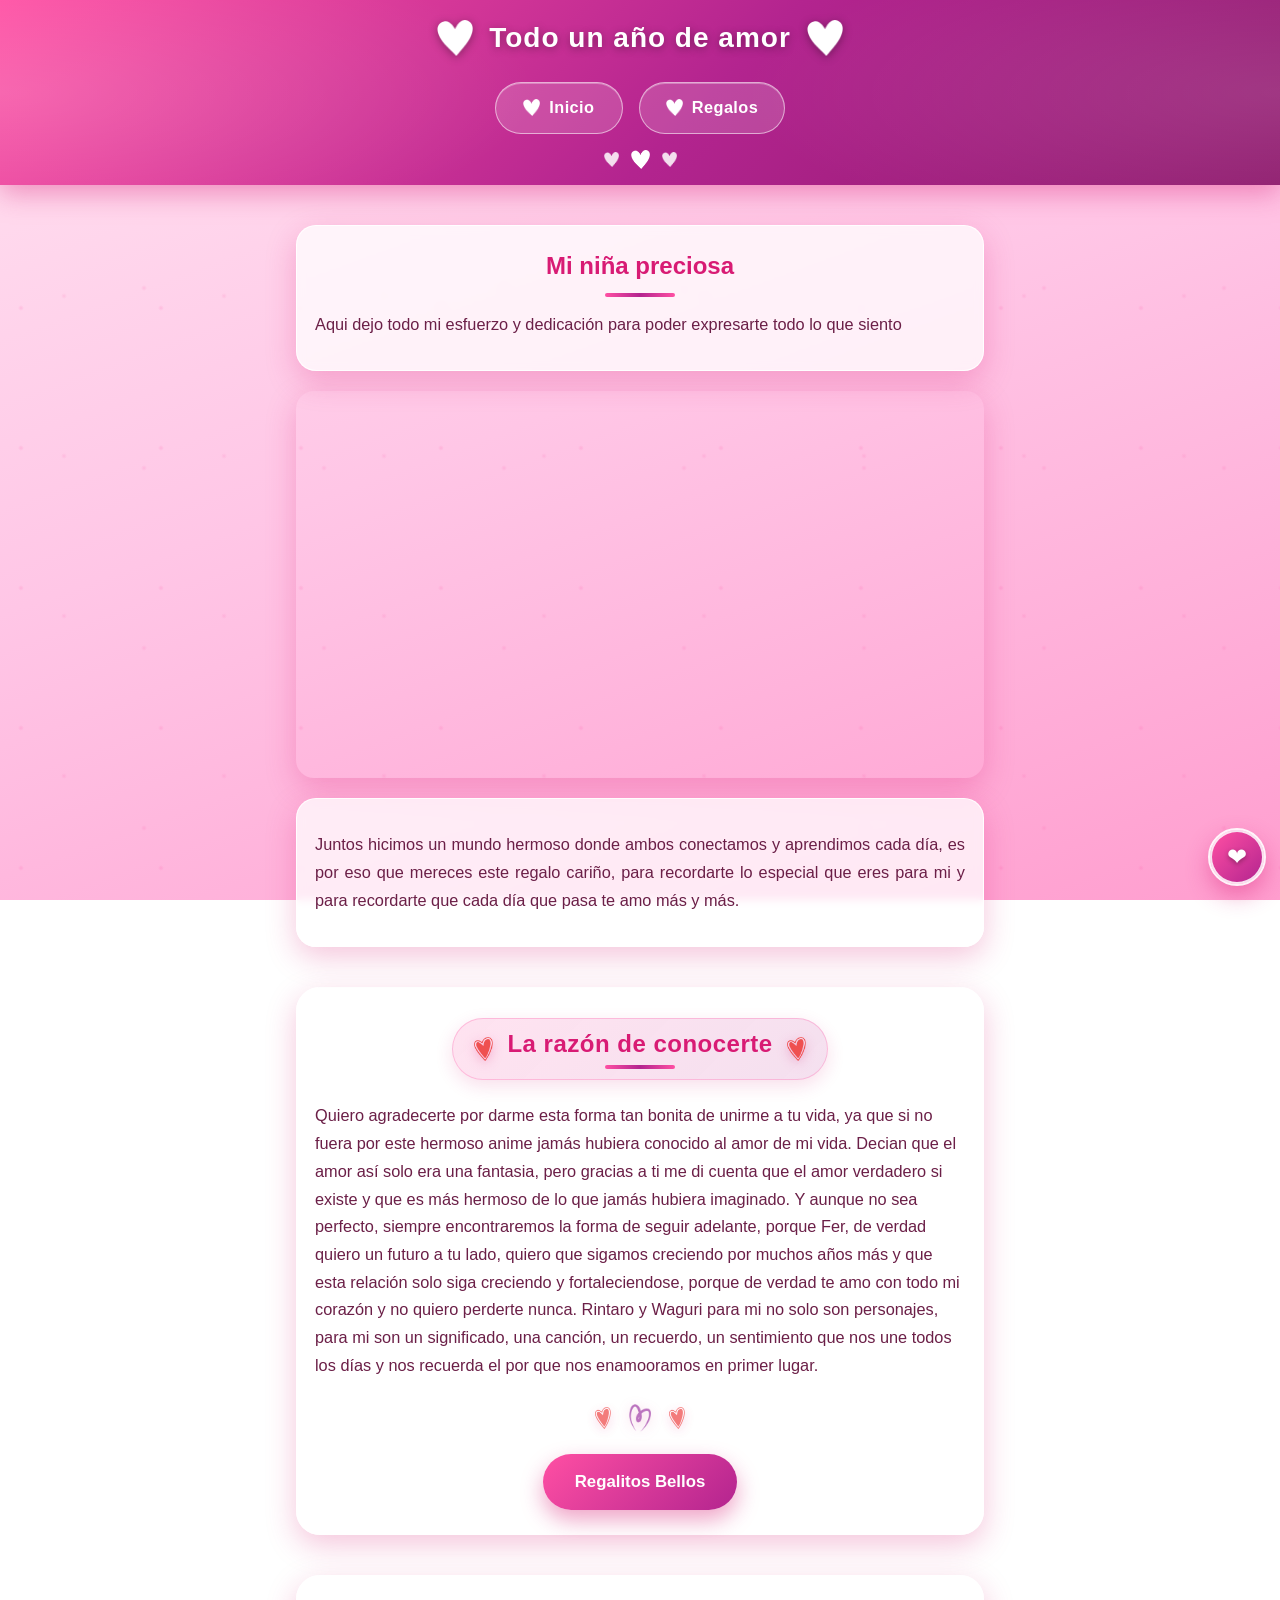
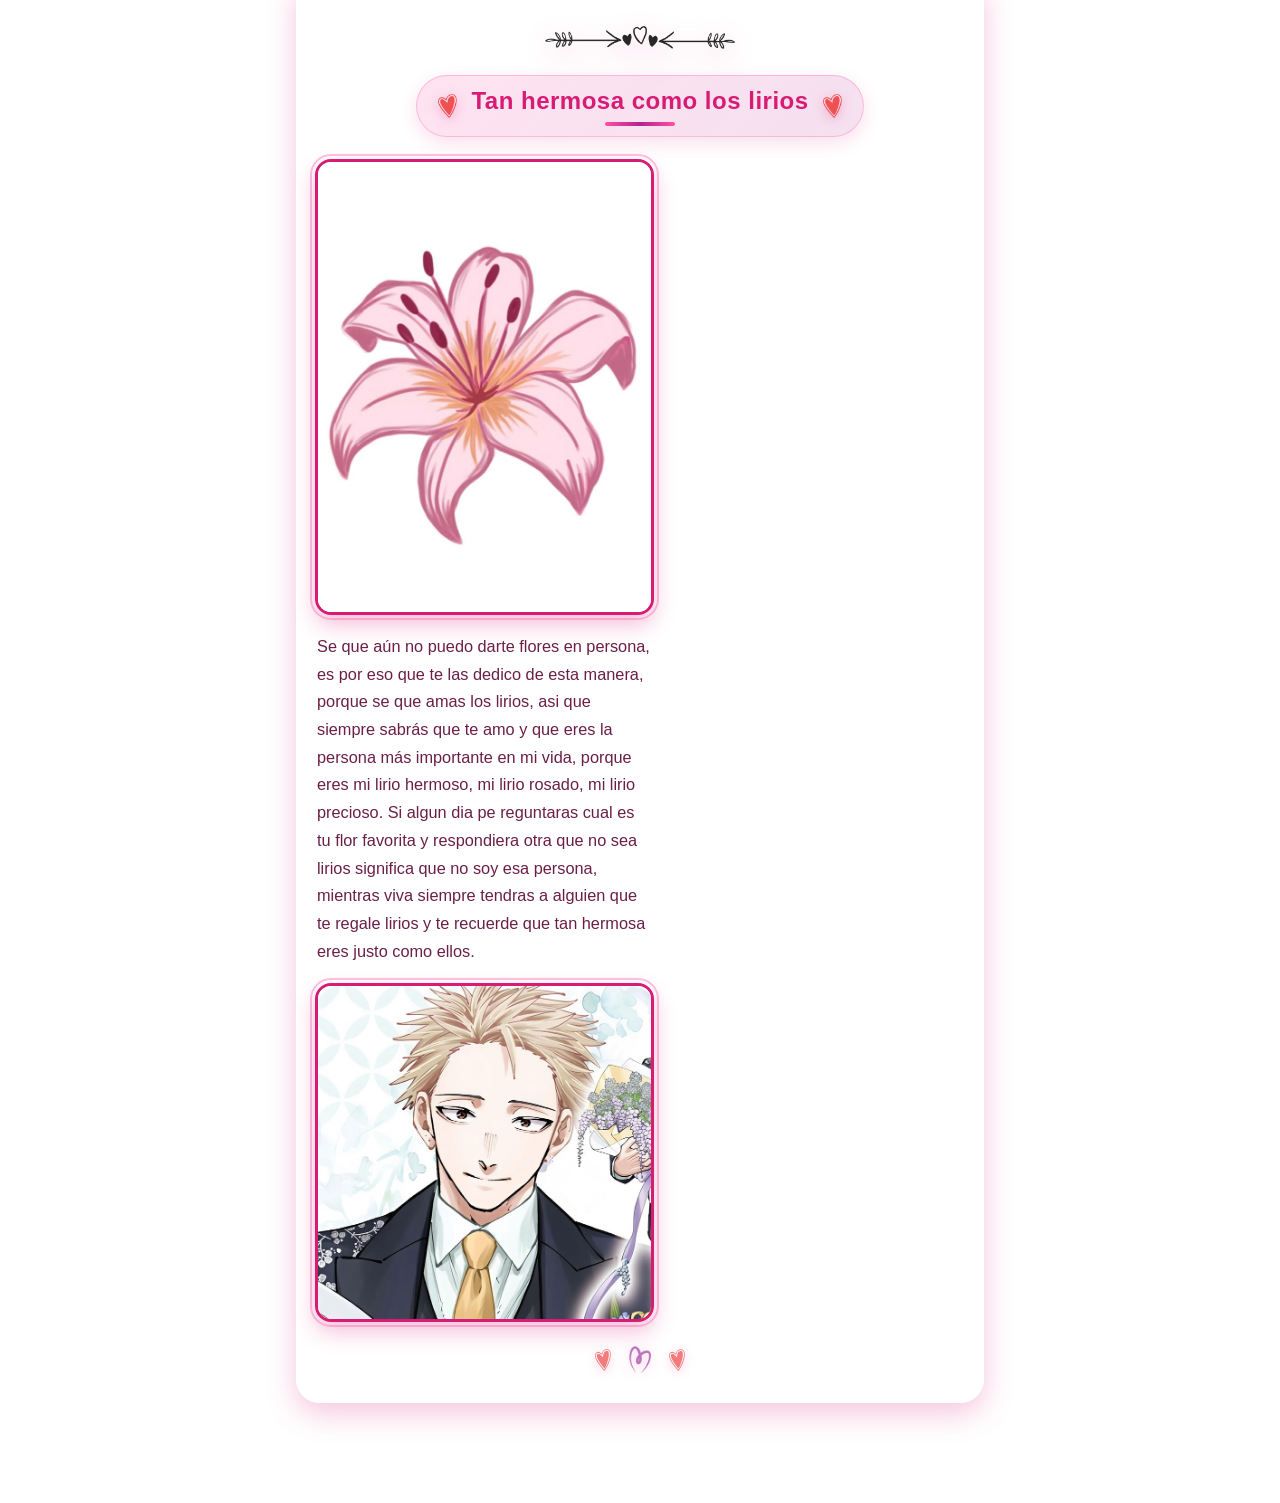
==== commit 895398ff: "xd1" ====
--- a/index.html
+++ b/index.html
@@ -88,7 +88,6 @@
                     <img src="img/elementos/corazoncito2.png" alt="" aria-hidden="true">
                 </div>
                 <div class="flores-grid">
-                    <img src="img/elementos/lirios-grande.jpg" alt="Lirios rosados" class="imagen-lirios">
                     <div class="flores-columna">
                         <img src="img/elementos/lirio.jpg" alt="Un lirio rosado" class="foto-enmarcada">
                         <p>
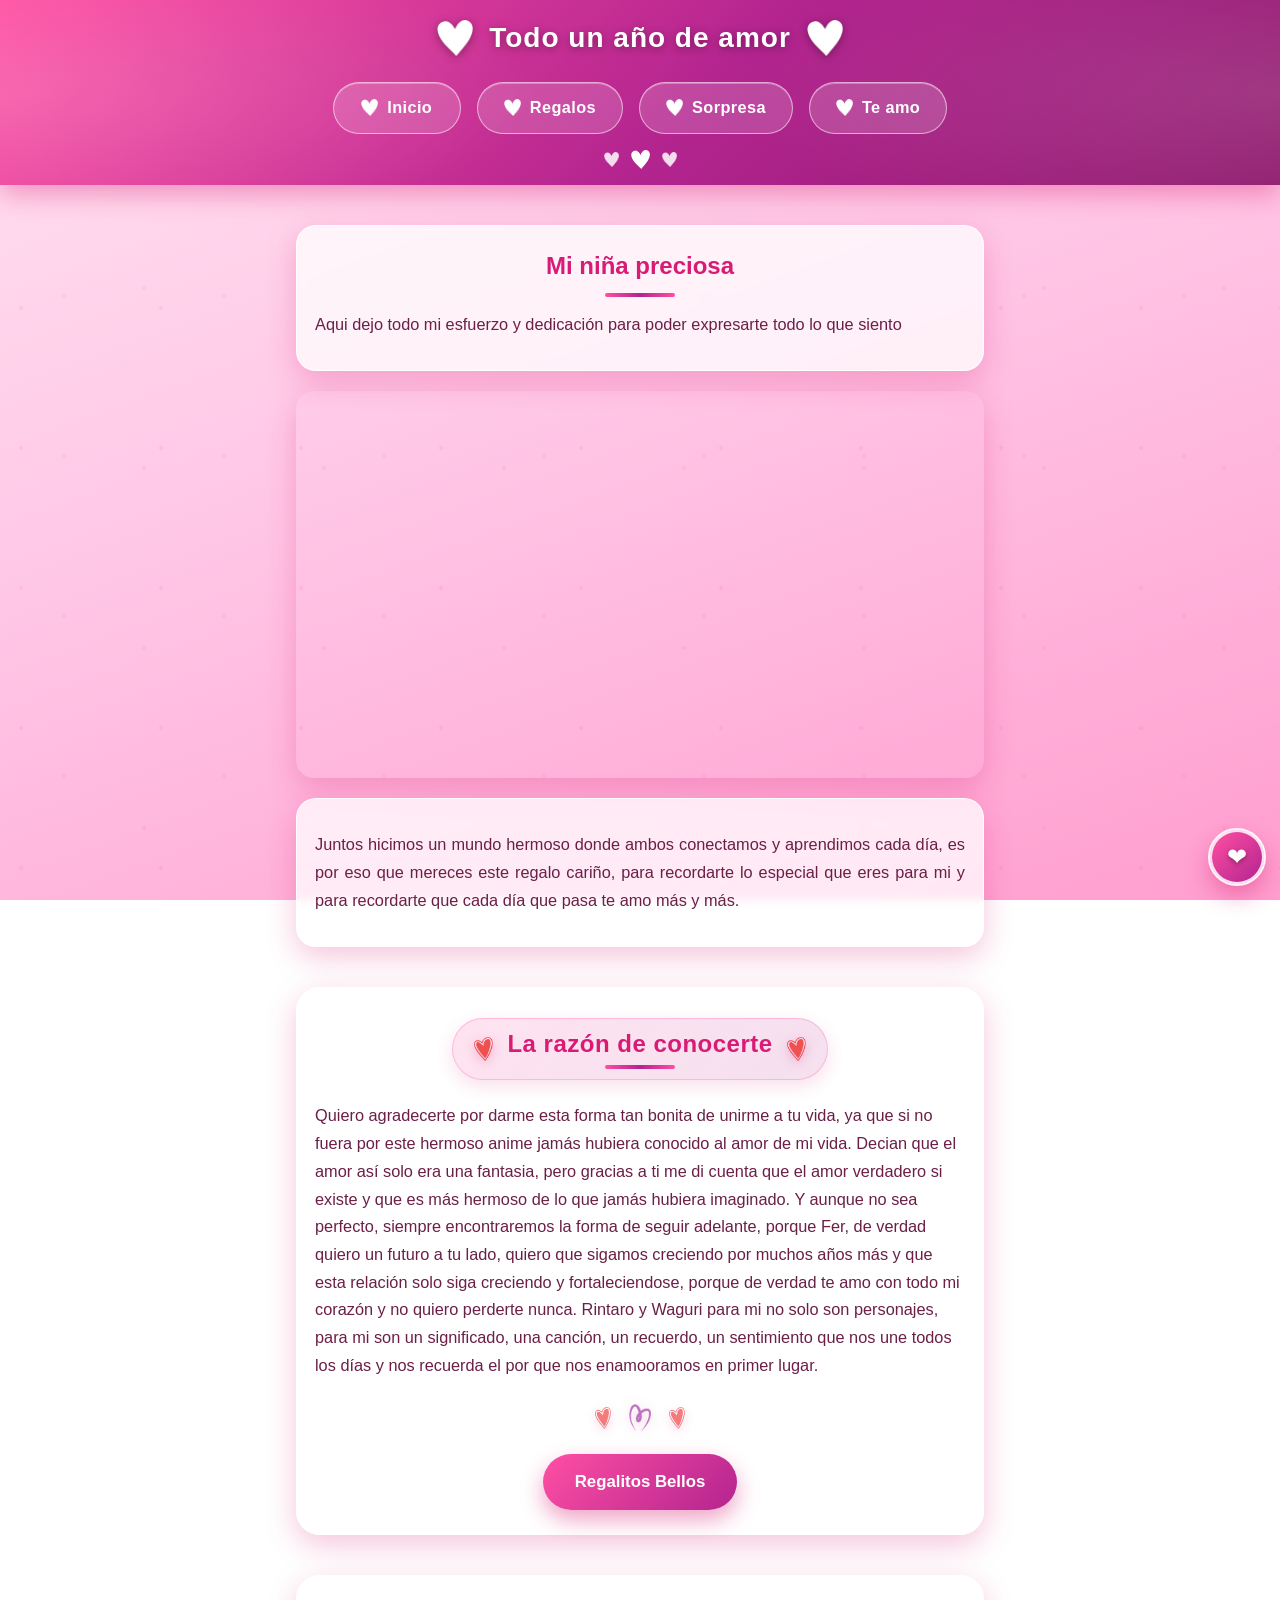
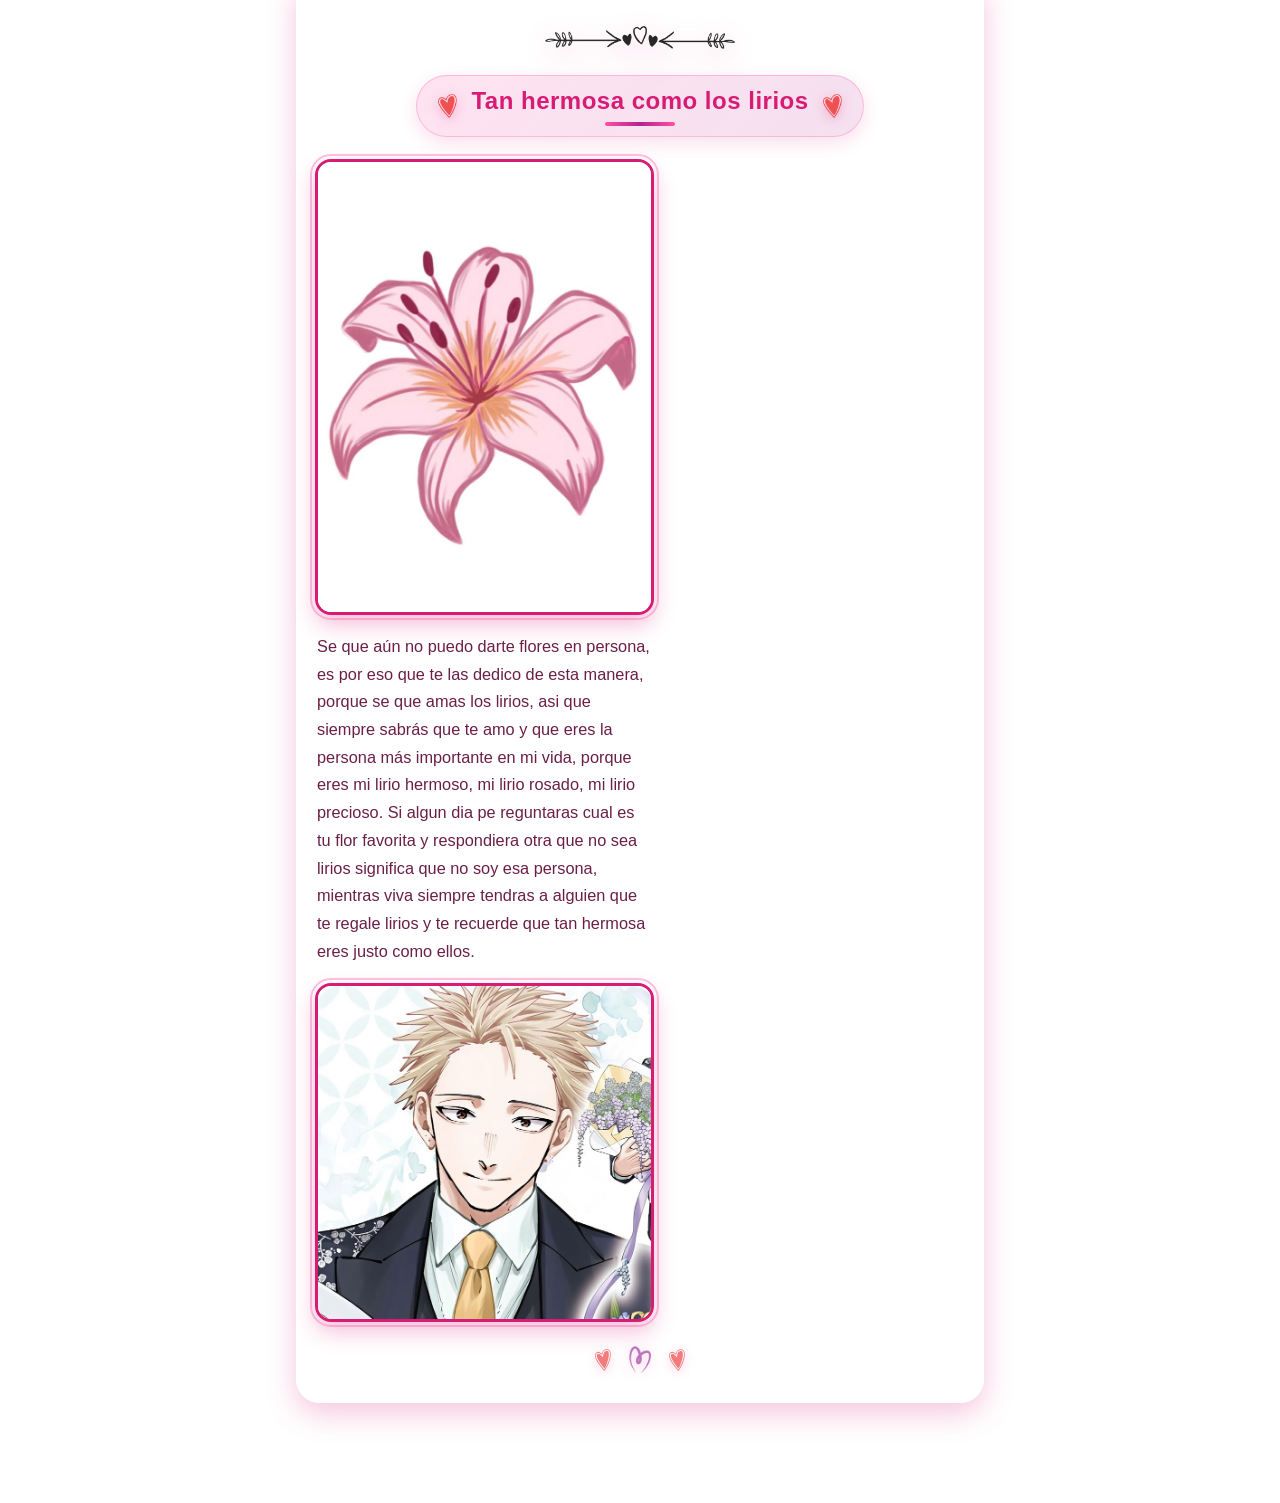
==== commit 894feb2d: "2" ====
--- a/index.html
+++ b/index.html
@@ -17,6 +17,8 @@
                     <ul>
                         <li><a href="index.html">Inicio</a></li>
                         <li><a href="html/regalos.html">Regalos</a></li>
+                        <li><a href="html/sorpresa.html">Sorpresa</a></li>
+                        <li><a href="html/te-amo.html">Te amo</a></li>
                     </ul>
                 </nav>
                 <div class="nav-separador" aria-hidden="true">
--- a/css/estilos.css
+++ b/css/estilos.css
@@ -517,13 +517,13 @@
 }
 
 .entre-regalo img{
-    width: 60px;
+    width: 90px;
     height: auto;
 }
 
 .imagen-nobleza{
-    width: 100%;
-    max-width: 260px;
+    width: 90px;
+    max-width: 90px;
     height: auto;
     display: block;
     margin: 10px auto;
@@ -1138,4 +1138,430 @@
         width: 19px;
         height: 19px;
     }
+}/* ===========================================================
+   CAJA DE REGALO - sorpresita escondida 💗
+   Una caja dibujada solo con CSS: al tocarla se abre la tapa,
+   salen corazones y se revela un mensaje. Todo funciona con
+   ratón, dedo (celular) y teclado.
+   =========================================================== */
+
+#caja-sorpresa{
+    text-align: center;
+}
+
+.instruccion-caja{
+    font-weight: bold;
+    color: var(--rosa-intenso);
+    margin-bottom: 8px;
+    animation: instruccion-pulsa 2s ease-in-out infinite;
+}
+
+@keyframes instruccion-pulsa{
+    0%, 100%{ opacity: 1; }
+    50%{ opacity: 0.55; }
+}
+
+/* La escena centra la caja y sirve de referencia para los corazones */
+.caja-escena{
+    position: relative;
+    width: 200px;
+    height: 220px;
+    margin: 30px auto 10px;
+}
+
+/* ---------- La caja (es un <button>) ---------- */
+.caja-regalo{
+    position: absolute;
+    left: 50%;
+    bottom: 0;
+    transform: translateX(-50%);
+    width: 170px;
+    height: 150px;
+    padding: 0;
+    border: none;
+    background: transparent;
+    cursor: pointer;
+    outline: none;
+    -webkit-tap-highlight-color: transparent;
+}
+
+.caja-regalo:focus-visible .caja-cuerpo{
+    outline: 3px solid var(--rosa-intenso);
+    outline-offset: 5px;
+}
+
+/* El cuerpo de la caja */
+.caja-cuerpo{
+    position: absolute;
+    left: 0;
+    bottom: 0;
+    width: 100%;
+    height: 120px;
+    border-radius: 10px;
+    background: linear-gradient(135deg, #ff5fa8, #d81b74 60%, #a5165b);
+    box-shadow: 0 14px 26px rgba(216, 27, 116, 0.45),
+                inset 0 -8px 18px rgba(0, 0, 0, 0.18);
+    transition: transform 0.3s ease;
+}
+
+/* La cinta vertical del cuerpo */
+.caja-cinta-vertical{
+    position: absolute;
+    left: 50%;
+    bottom: 0;
+    transform: translateX(-50%);
+    width: 30px;
+    height: 120px;
+    background: linear-gradient(90deg, #fff2c9, #ffd45e 50%, #f2b400);
+    box-shadow: 0 0 10px rgba(255, 212, 94, 0.7);
+}
+
+/* La tapa, que gira al abrir (con su propio origen en el borde izq.) */
+.caja-tapa{
+    position: absolute;
+    left: -8px;
+    bottom: 118px;
+    width: 186px;
+    height: 34px;
+    border-radius: 8px;
+    background: linear-gradient(135deg, #ff6bb0, #d81b74);
+    box-shadow: 0 8px 16px rgba(216, 27, 116, 0.4);
+    transform-origin: left bottom;
+    transition: transform 0.5s cubic-bezier(0.34, 1.4, 0.5, 1);
+    z-index: 3;
+}
+
+/* La cinta vertical de la tapa */
+.caja-tapa::after{
+    content: "";
+    position: absolute;
+    left: 50%;
+    top: 0;
+    transform: translateX(-50%);
+    width: 30px;
+    height: 100%;
+    background: linear-gradient(90deg, #fff2c9, #ffd45e 50%, #f2b400);
+}
+
+/* El lazo (dos moños) y su nudo central */
+.caja-lazo{
+    position: absolute;
+    left: 50%;
+    bottom: 148px;
+    transform: translateX(-50%);
+    width: 90px;
+    height: 42px;
+    z-index: 4;
+    transition: transform 0.5s cubic-bezier(0.34, 1.4, 0.5, 1), opacity 0.4s ease;
+}
+
+.caja-lazo::after{
+    content: "";
+    position: absolute;
+    left: 50%;
+    top: 50%;
+    transform: translate(-50%, -50%);
+    width: 20px;
+    height: 20px;
+    border-radius: 50%;
+    background: radial-gradient(circle at 35% 30%, #fff2c9, #f2b400);
+    box-shadow: 0 2px 6px rgba(0, 0, 0, 0.25);
+}
+
+.caja-mono{
+    position: absolute;
+    top: 0;
+    width: 42px;
+    height: 42px;
+    border-radius: 50% 50% / 60% 60% 40% 40%;
+    background: linear-gradient(135deg, #ffe27a, #f2b400);
+    box-shadow: inset 0 -4px 10px rgba(0, 0, 0, 0.15);
+}
+
+.caja-mono-izq{
+    left: 0;
+    transform: rotate(-18deg);
+}
+
+.caja-mono-der{
+    right: 0;
+    transform: rotate(18deg);
+}
+
+/* Destello que sale del interior al abrir */
+.caja-brillo{
+    position: absolute;
+    left: 50%;
+    bottom: 120px;
+    transform: translateX(-50%) scale(0);
+    width: 120px;
+    height: 90px;
+    border-radius: 50%;
+    background: radial-gradient(circle, rgba(255, 245, 200, 0.95), rgba(255, 212, 94, 0) 70%);
+    opacity: 0;
+    pointer-events: none;
+    z-index: 2;
+}
+
+/* ---------- Corazones que saltan al abrir ---------- */
+.caja-corazones{
+    position: absolute;
+    left: 50%;
+    bottom: 120px;
+    width: 0;
+    height: 0;
+    pointer-events: none;
+    z-index: 1;
+}
+
+.caja-corazon{
+    position: absolute;
+    left: 0;
+    top: 0;
+    width: 26px;
+    height: 26px;
+    margin: -13px 0 0 -13px;      /* centrado en el origen */
+    opacity: 0;
+    transform: rotate(var(--angulo)) translateY(0) scale(0.4);
+}
+
+/* Animación que lanza el corazón en abanico hacia fuera */
+.caja-corazon.caja-corazon-sale{
+    animation: caja-corazon-sale 1.1s ease-out forwards;
+    animation-delay: var(--retraso);
+}
+
+@keyframes caja-corazon-sale{
+    0%{
+        opacity: 0;
+        transform: rotate(var(--angulo)) translateY(0) scale(0.4);
+    }
+    15%{
+        opacity: 1;
+    }
+    100%{
+        opacity: 0;
+        transform: rotate(calc(var(--angulo) + var(--giro)))
+                   translateY(calc(var(--distancia) * -1))
+                   scale(1.05);
+    }
+}
+
+/* ---------- Estado ABIERTO ---------- */
+.caja-regalo.caja-abierta .caja-tapa{
+    transform: rotate(-122deg) translateY(-6px);
+}
+
+.caja-regalo.caja-abierta .caja-lazo{
+    transform: translateX(-50%) translateY(-120px) rotate(30deg) scale(0.7);
+    opacity: 0;
+}
+
+.caja-regalo.caja-abierta .caja-cuerpo{
+    transform: translateY(4px);
+}
+
+.caja-regalo.caja-abierta .caja-brillo{
+    animation: caja-brillo 0.9s ease-out forwards;
+}
+
+@keyframes caja-brillo{
+    0%{ opacity: 0; transform: translateX(-50%) scale(0); }
+    35%{ opacity: 1; transform: translateX(-50%) scale(1.15); }
+    100%{ opacity: 0; transform: translateX(-50%) scale(1.5); }
+}
+
+/* ---------- El mensaje oculto ---------- */
+.caja-mensaje{
+    max-width: 420px;
+    margin: 0 auto;
+    /* Oculto hasta abrir la caja */
+    max-height: 0;
+    opacity: 0;
+    overflow: hidden;
+    transform: translateY(14px);
+    transition: max-height 0.6s ease, opacity 0.6s ease 0.15s, transform 0.6s ease 0.15s;
+}
+
+/* Cuando la sección tiene la caja abierta, el mensaje se despliega.
+   La caja y el mensaje están en la misma sección, así que se enlazan
+   con :has() sin tocar el JS. */
+#caja-sorpresa:has(.caja-abierta) .caja-mensaje{
+    max-height: 900px;
+    opacity: 1;
+    transform: translateY(0);
+}
+
+.caja-pista{
+    margin-top: 14px;
+    font-size: 0.95rem;
+    color: var(--rosa-intenso);
+    font-style: italic;
+}
+
+/* ---------- Celular ---------- */
+@media (max-width: 600px){
+    .caja-escena{
+        width: 180px;
+        height: 200px;
+    }
+
+    .caja-regalo{
+        width: 150px;
+        height: 138px;
+    }
+
+    .caja-cuerpo{
+        height: 106px;
+    }
+
+    .caja-cinta-vertical{
+        height: 106px;
+        width: 26px;
+    }
+
+    .caja-tapa{
+        width: 166px;
+        bottom: 104px;
+    }
+
+    .caja-tapa::after{
+        width: 26px;
+    }
+
+    .caja-lazo{
+        bottom: 132px;
+        width: 80px;
+    }
+
+    .caja-brillo,
+    .caja-corazones{
+        bottom: 106px;
+    }
+
+    .caja-mensaje{
+        max-width: 100%;
+    }
+}
+
+/* Menos movimiento: sin latidos ni saltos */
+@media (prefers-reduced-motion: reduce){
+    .caja-corazon.caja-corazon-sale,
+    .instruccion-caja,
+    .caja-regalo.caja-abierta .caja-brillo{
+        animation: none;
+    }
+}/* ===========================================================
+   "COSAS QUE AMO DE TI" 💗
+   Tarjetas numeradas que aparecen una por una al bajar por la
+   página: cada una entra con un deslizamiento y un pequeño retraso
+   respecto a la anterior, para que se lean en orden.
+   =========================================================== */
+
+#cosas-que-amo{
+    margin-top: 40px;
+    /* El menú de arriba es sticky: esto evita que tape el título
+       al llegar a la sección con un salto o un toque en un enlace. */
+    scroll-margin-top: 130px;
+}
+
+.amo-intro{
+    max-width: 480px;
+    margin: 6px auto 0;
+    text-align: center;
+    font-size: 1.05rem;
+    color: var(--rosa-intenso);
+    font-weight: bold;
+}
+
+.amo-lista{
+    max-width: 480px;
+    margin: 28px auto 0;
+    display: flex;
+    flex-direction: column;
+    gap: 14px;
+}
+
+.amo-tarjeta{
+    display: flex;
+    align-items: center;
+    gap: 16px;
+    padding: 16px 20px;
+    border-radius: 18px;
+    background: var(--blanco);
+    border: 2px solid rgba(255, 79, 163, 0.25);
+    box-shadow: var(--sombra);
+    transition: opacity 0.6s ease, transform 0.6s cubic-bezier(0.22, 0.9, 0.3, 1);
+}
+
+/* OJO: la animación de entrada SOLO se prepara cuando el JS está activo
+   (la clase .js-activo la pone el script al cargar). Así, si el JS no
+   carga o el navegador sirve una versión antigua, las tarjetas se ven
+   igualmente en vez de quedarse invisibles para siempre. */
+.js-activo .amo-tarjeta{
+    opacity: 0;
+    transform: translateY(26px);
+}
+
+.js-activo .amo-tarjeta.amo-visible{
+    opacity: 1;
+    transform: translateY(0);
+}
+
+.amo-numero{
+    flex: 0 0 auto;
+    font-size: 1.35rem;
+    font-weight: bold;
+    color: var(--rosa-fuerte);
+    letter-spacing: 1px;
+    text-shadow: 0 2px 6px rgba(216, 27, 116, 0.2);
+}
+
+.amo-texto{
+    margin: 0;
+    font-size: 1.02rem;
+    color: var(--texto);
+    text-align: left;
+}
+
+/* La frase final, centrada y con más peso */
+.amo-cierre{
+    margin: 16px auto 0;
+    text-align: center;
+    font-size: 1.12rem;
+    font-weight: bold;
+    color: var(--rosa-intenso);
+}
+
+/* Si el navegador no soporta IntersectionObserver, el JS pone
+   esta clase en el contenedor para que todo se vea igualmente. */
+.amo-lista.amo-sin-animacion .amo-tarjeta{
+    opacity: 1;
+    transform: none;
+    transition: none;
+}
+
+/* ---------- Celular ---------- */
+@media (max-width: 600px){
+    .amo-tarjeta{
+        padding: 14px 16px;
+        gap: 12px;
+    }
+
+    .amo-numero{
+        font-size: 1.2rem;
+    }
+
+    .amo-texto{
+        font-size: 0.98rem;
+    }
+}
+
+/* Menos movimiento: sin deslizamiento, aparecen directamente */
+@media (prefers-reduced-motion: reduce){
+    .js-activo .amo-tarjeta{
+        opacity: 1;
+        transform: none;
+        transition: none;
+    }
 }
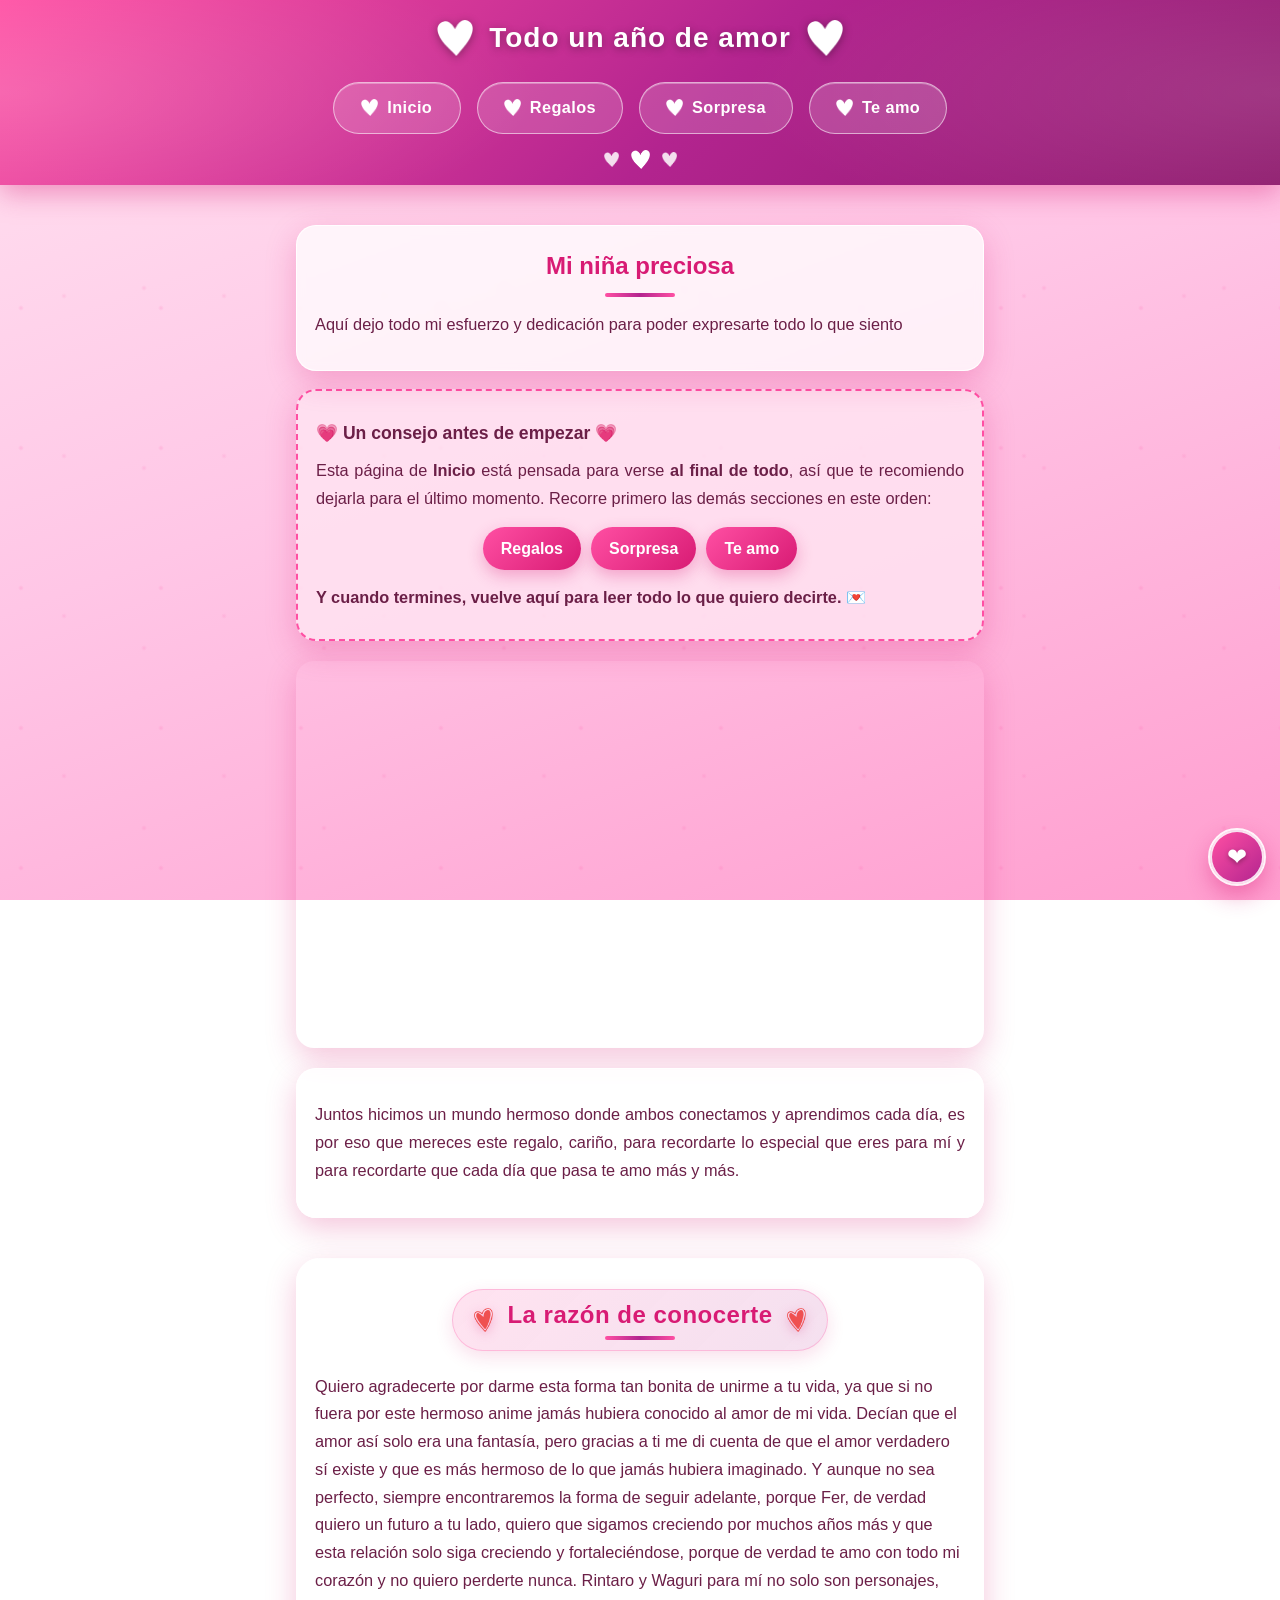
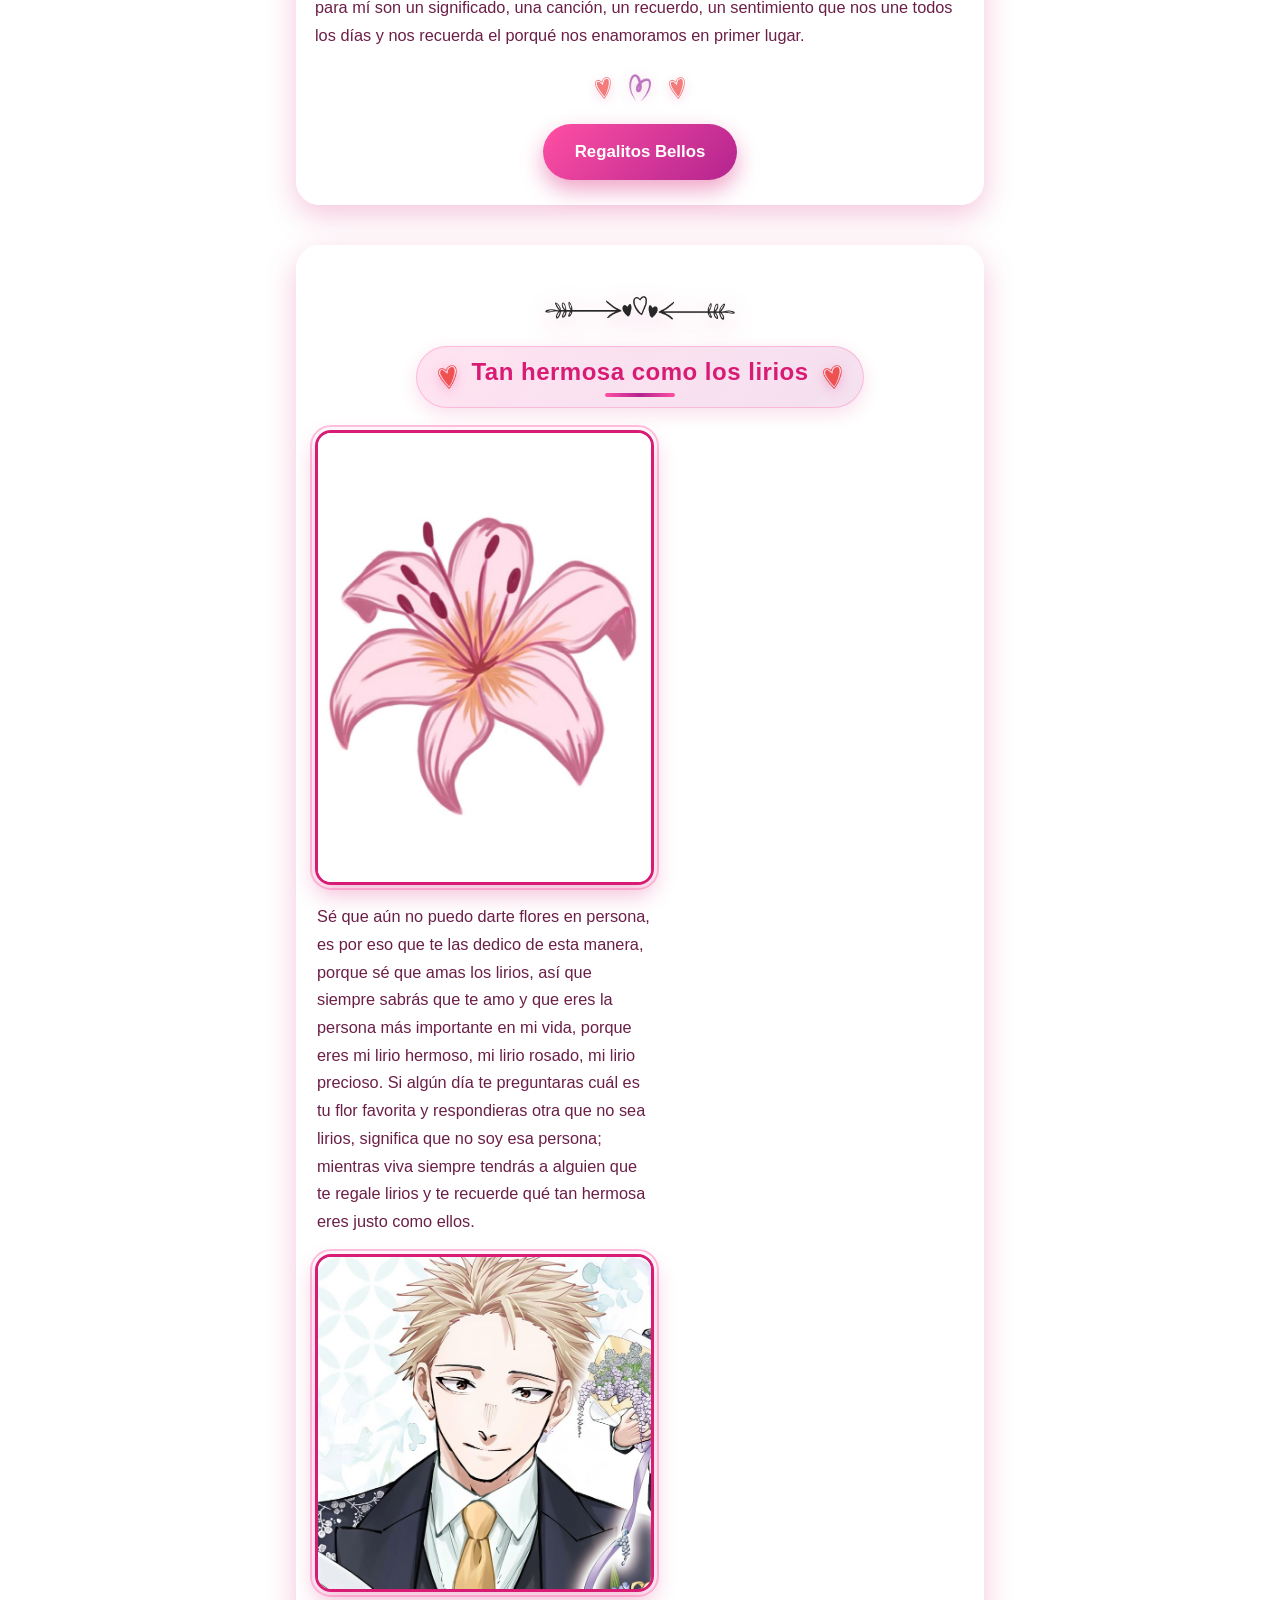
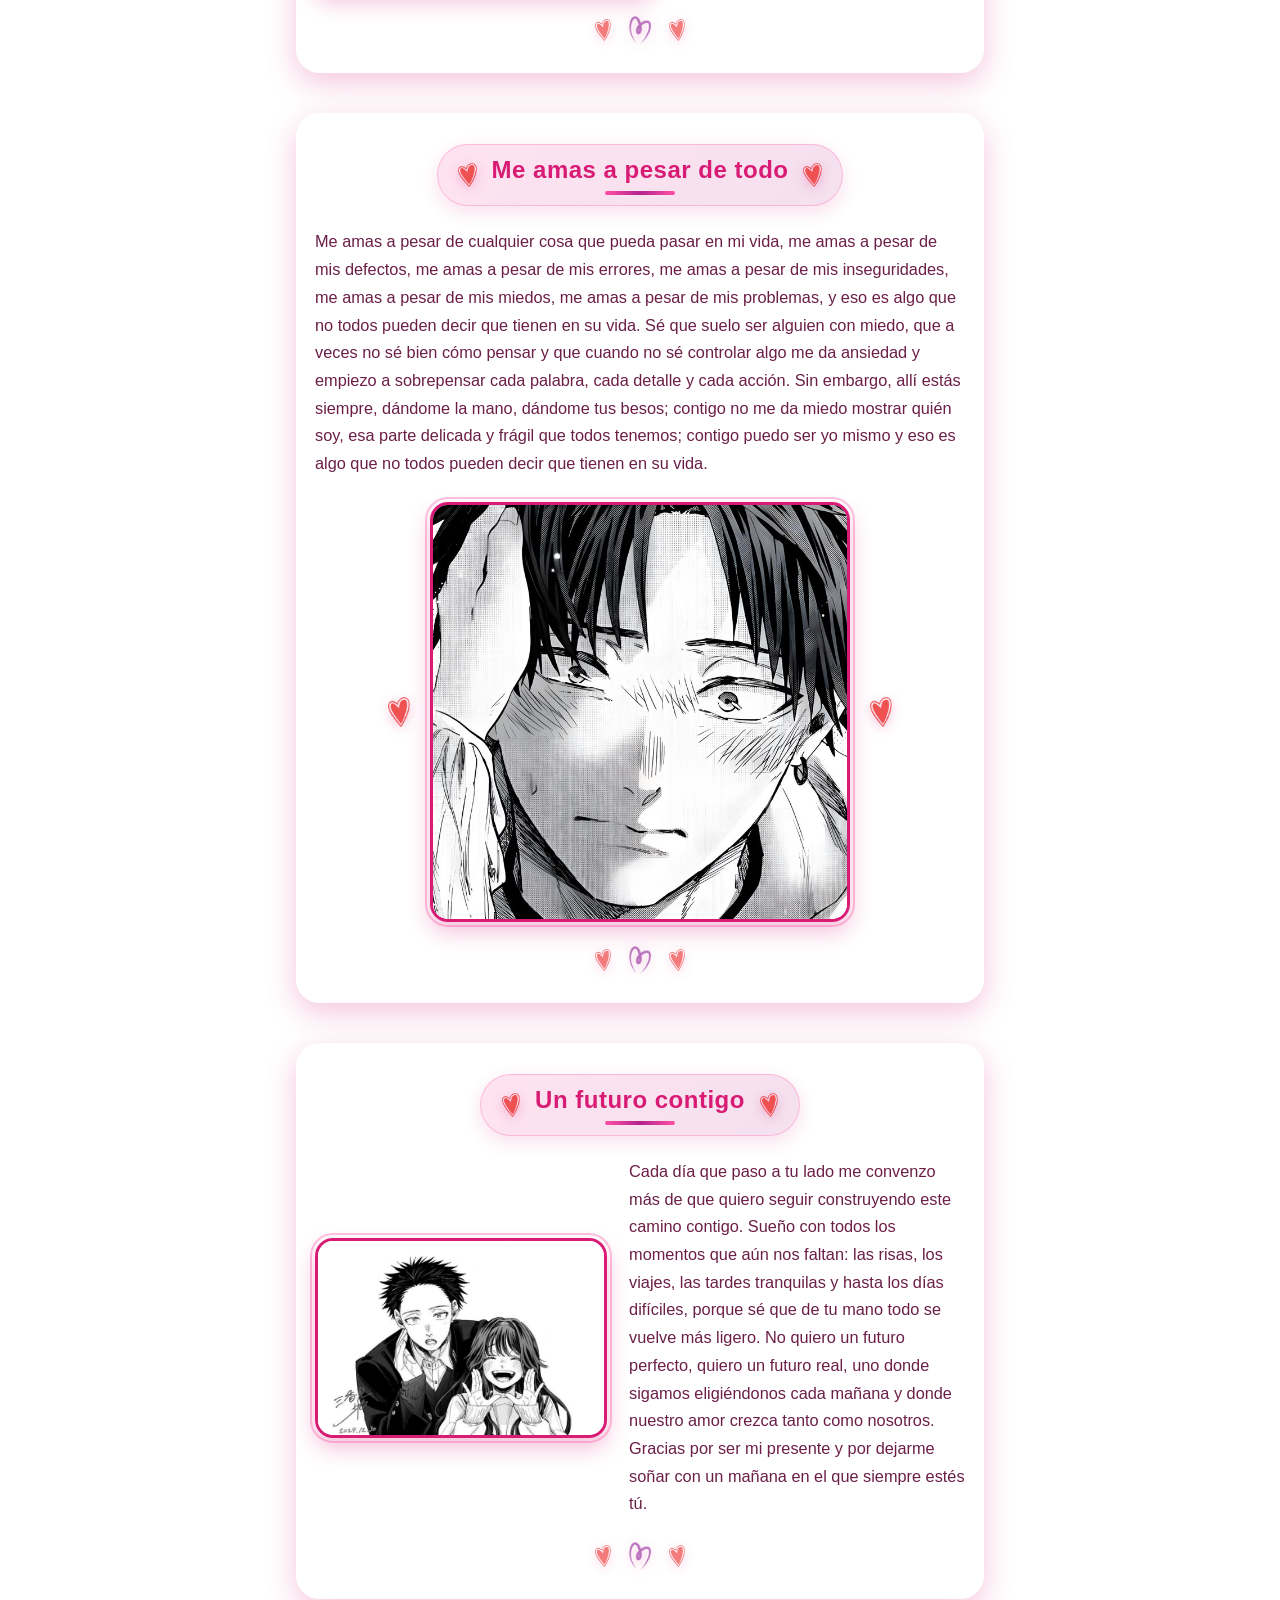
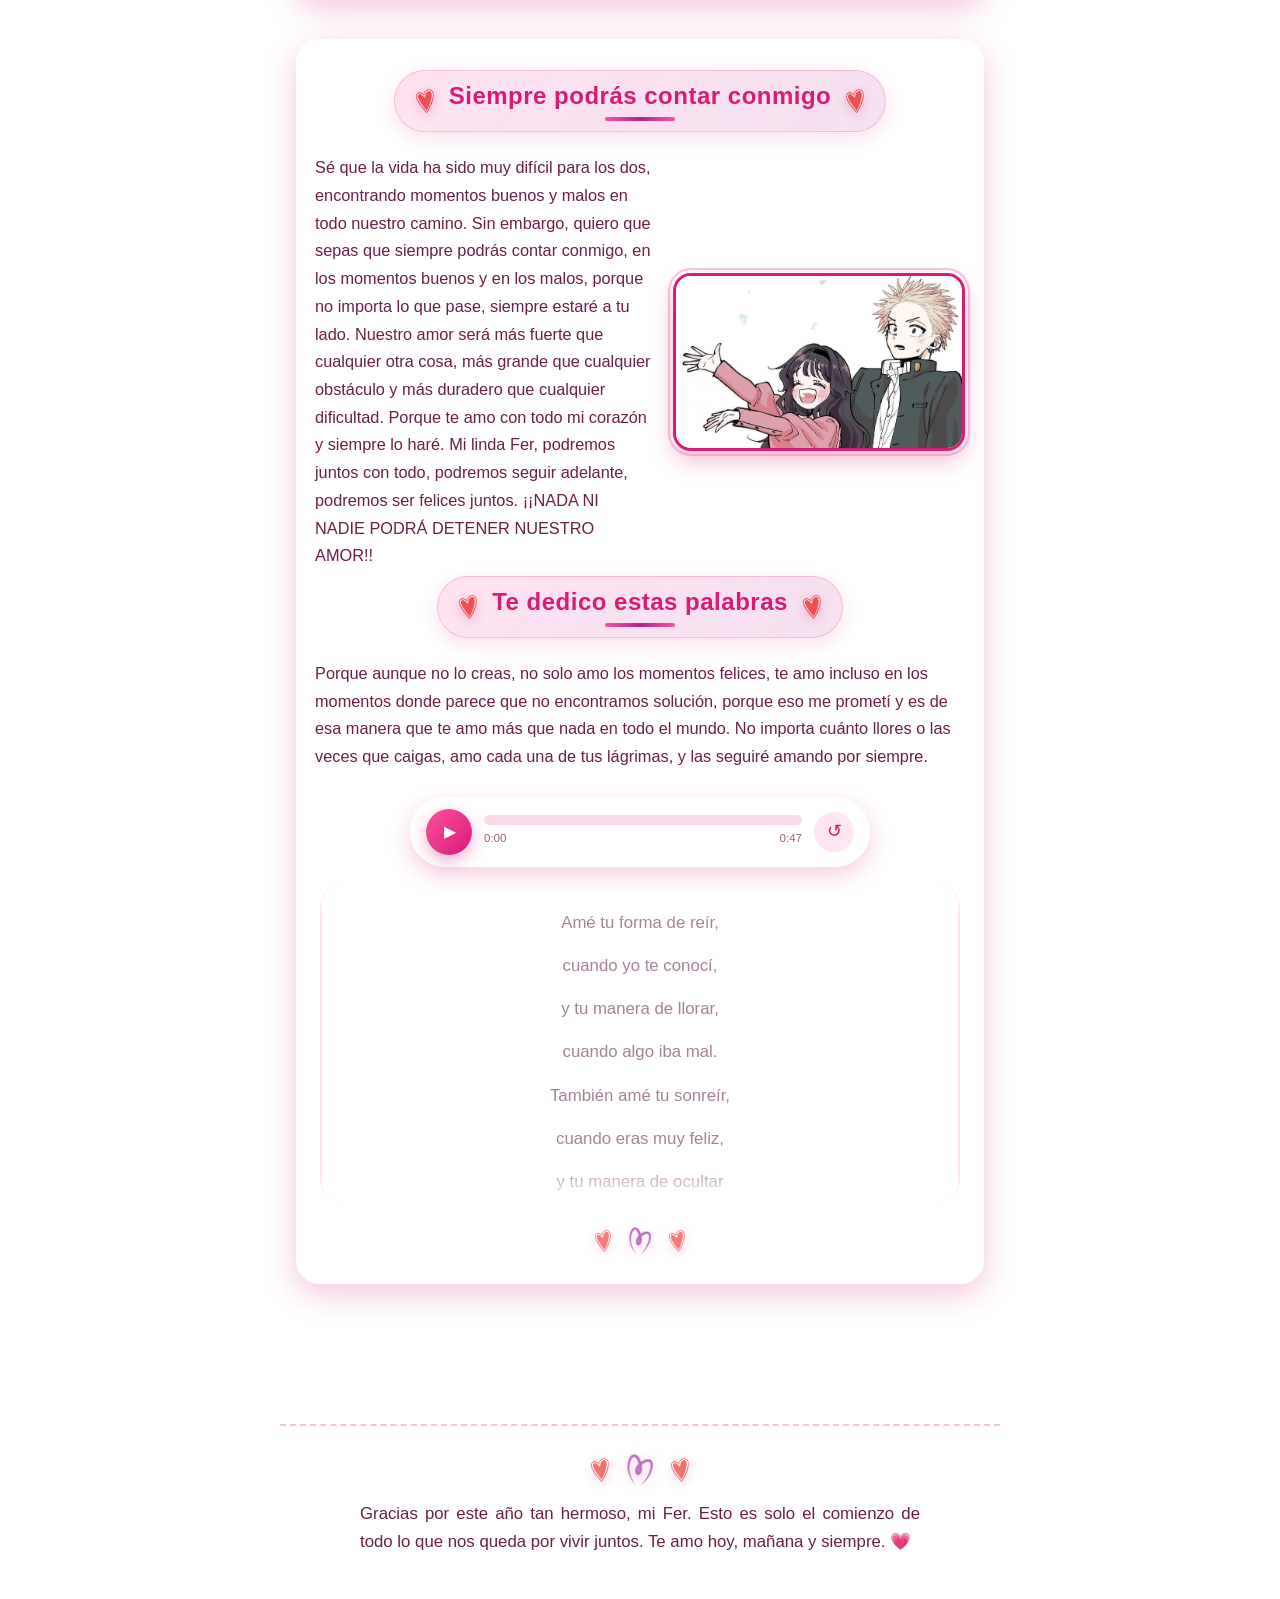
==== commit 61bf2ebc: "finish" ====
--- a/index.html
+++ b/index.html
@@ -34,23 +34,37 @@
             <section id="inicio">
                 <div id="texto-inicial">
                     <h2>Mi niña preciosa</h2>
-                    <p>Aqui dejo todo mi esfuerzo y dedicación para poder expresarte todo lo que siento</p>
-                </div>
-                <iframe 
-                    width="560" 
-                    height="315" 
-                    src="https://www.youtube.com/embed/8WLNNu78mUk?si=Ddb78qt5FBvHNSDr" 
-                    title="YouTube video player" 
-                    frameborder="0" 
-                    allow="accelerometer; autoplay; clipboard-write; encrypted-media; gyroscope; picture-in-picture; web-share" 
-                    referrerpolicy="strict-origin-when-cross-origin" 
+                    <p>Aquí dejo todo mi esfuerzo y dedicación para poder expresarte todo lo que siento</p>
+                </div>
+
+                <div class="aviso-inicio">
+                    <p class="aviso-inicio-titulo">💗 Un consejo antes de empezar 💗</p>
+                    <p>
+                        Esta página de <strong>Inicio</strong> está pensada para verse <strong>al final de todo</strong>,
+                        así que te recomiendo dejarla para el último momento. Recorre primero las demás secciones en este orden:
+                    </p>
+                    <ol class="aviso-inicio-orden">
+                        <li><a href="html/regalos.html">Regalos</a></li>
+                        <li><a href="html/sorpresa.html">Sorpresa</a></li>
+                        <li><a href="html/te-amo.html">Te amo</a></li>
+                    </ol>
+                    <p class="aviso-inicio-final">Y cuando termines, vuelve aquí para leer todo lo que quiero decirte. 💌</p>
+                </div>
+                <iframe
+                    width="560"
+                    height="315"
+                    src="https://www.youtube.com/embed/8WLNNu78mUk?si=Ddb78qt5FBvHNSDr"
+                    title="YouTube video player"
+                    frameborder="0"
+                    allow="accelerometer; autoplay; clipboard-write; encrypted-media; gyroscope; picture-in-picture; web-share"
+                    referrerpolicy="strict-origin-when-cross-origin"
                     allowfullscreen>
                 </iframe>
                 <div id="texto-inicial-largo">
                     <p>
                         Juntos hicimos un mundo hermoso donde ambos conectamos y aprendimos cada día,
-                        es por eso que mereces este regalo cariño, para recordarte lo especial que
-                        eres para mi y para recordarte que cada día que pasa te amo más y más.
+                        es por eso que mereces este regalo, cariño, para recordarte lo especial que
+                        eres para mí y para recordarte que cada día que pasa te amo más y más.
                     </p>
                 </div>
             </section>
@@ -65,14 +79,14 @@
                 <p>
                     Quiero agradecerte por darme esta forma tan bonita de unirme a tu vida, ya que si no fuera
                     por este hermoso anime jamás hubiera conocido al amor de mi vida.
-                    Decian que el amor así solo era una fantasia, pero gracias a ti me di cuenta que el amor verdadero si
+                    Decían que el amor así solo era una fantasía, pero gracias a ti me di cuenta de que el amor verdadero sí
                     existe y que es más hermoso de lo que jamás hubiera imaginado. Y aunque no sea perfecto, siempre encontraremos
                     la forma de seguir adelante, porque Fer, de verdad quiero un futuro a tu lado, quiero que sigamos creciendo
-                    por muchos años más y que esta relación solo siga creciendo y fortaleciendose, porque de verdad te amo con todo mi corazón
+                    por muchos años más y que esta relación solo siga creciendo y fortaleciéndose, porque de verdad te amo con todo mi corazón
                     y no quiero perderte nunca.
 
-                    Rintaro y Waguri para mi no solo son personajes, para mi son un significado, una canción, un recuerdo, un sentimiento que nos une
-                    todos los días y nos recuerda el por que nos enamooramos en primer lugar.
+                    Rintaro y Waguri para mí no solo son personajes, para mí son un significado, una canción, un recuerdo, un sentimiento que nos une
+                    todos los días y nos recuerda el porqué nos enamoramos en primer lugar.
                 </p>
                 <div class="cierre-corazones" aria-hidden="true">
                     <img src="img/elementos/corazoncito2.png" alt="">
@@ -93,10 +107,10 @@
                     <div class="flores-columna">
                         <img src="img/elementos/lirio.jpg" alt="Un lirio rosado" class="foto-enmarcada">
                         <p>
-                           Se que aún no puedo darte flores en persona, es por eso que te las dedico de esta manera, porque se que amas los lirios,
-                           asi que siempre sabrás que te amo y que eres la persona más importante en mi vida, porque eres mi lirio hermoso, mi lirio rosado, mi lirio precioso.
-                           Si algun dia pe reguntaras cual es tu flor favorita y respondiera otra que no sea lirios significa que no soy esa persona, mientras viva siempre tendras
-                           a alguien que te regale lirios y te recuerde que tan hermosa eres justo como ellos.
+                           Sé que aún no puedo darte flores en persona, es por eso que te las dedico de esta manera, porque sé que amas los lirios,
+                           así que siempre sabrás que te amo y que eres la persona más importante en mi vida, porque eres mi lirio hermoso, mi lirio rosado, mi lirio precioso.
+                           Si algún día te preguntaras cuál es tu flor favorita y respondieras otra que no sea lirios, significa que no soy esa persona; mientras viva siempre tendrás
+                           a alguien que te regale lirios y te recuerde qué tan hermosa eres justo como ellos.
                         </p>
                         <img src="img/nobleza/rintaro-flores.jpg" alt="Rintaro con un ramo de flores" class="foto-enmarcada">
                     </div>
@@ -107,10 +121,155 @@
                     <img src="img/elementos/corazoncito2.png" alt="">
                 </div>
             </section>
+
+            <section id="la-nobleza-segunda">
+                <img src="img/elementos/corazon-flecha4.png" alt="no se encontro la imagen" class="corazon-flecha">
+                <div class="titulo-con-corazones">
+                    <img src="img/elementos/corazoncito2.png" alt="" aria-hidden="true">
+                    <h2>Me amas a pesar de todo</h2>
+                    <img src="img/elementos/corazoncito2.png" alt="" aria-hidden="true">
+                </div>
+                <p>
+                    Me amas a pesar de cualquier cosa que pueda pasar en mi vida, me amas a pesar de mis defectos, me amas a pesar de mis errores,
+                    me amas a pesar de mis inseguridades, me amas a pesar de mis miedos, me amas a pesar de mis problemas,
+                    y eso es algo que no todos pueden decir que tienen en su vida.
+
+                    Sé que suelo ser alguien con miedo, que a veces no sé bien cómo pensar y que cuando no sé controlar algo me da ansiedad
+                    y empiezo a sobrepensar cada palabra, cada detalle y cada acción.
+                    Sin embargo, allí estás siempre, dándome la mano, dándome tus besos; contigo no me da miedo mostrar quién soy, esa parte delicada
+                    y frágil que todos tenemos; contigo puedo ser yo mismo y eso es algo que no todos pueden decir que tienen en su vida.
+                </p>
+                <div class="foto-con-corazones">
+                    <img src="img/elementos/corazoncito2.png" alt="" aria-hidden="true">
+                    <img src="img/nobleza/rintaro-sonrojo.jpg" alt="Rintaro y Waguri" class="foto-enmarcada">
+                    <img src="img/elementos/corazoncito2.png" alt="" aria-hidden="true">
+                </div>
+                <div class="cierre-corazones" aria-hidden="true">
+                    <img src="img/elementos/corazoncito2.png" alt="">
+                    <img src="img/elementos/corazoncito1.png" alt="">
+                    <img src="img/elementos/corazoncito2.png" alt="">
+                </div>
+            </section>
+
+            <section id="nuestro-futuro">
+                <img src="img/elementos/corazon-flecha2.png" alt="no se encontro la imagen" class="corazon-flecha">
+                <div class="titulo-con-corazones">
+                    <img src="img/elementos/corazoncito2.png" alt="" aria-hidden="true">
+                    <h2>Un futuro contigo</h2>
+                    <img src="img/elementos/corazoncito2.png" alt="" aria-hidden="true">
+                </div>
+                <div class="futuro-grid">
+                    <div class="futuro-imagen">
+                        <img src="img/nobleza/sonriendo.jpg" alt="Rintaro y Waguri sonriendo juntos" class="foto-enmarcada">
+                    </div>
+                    <div class="futuro-texto">
+                        <p>
+                            Cada día que paso a tu lado me convenzo más de que quiero seguir construyendo este camino contigo.
+                            Sueño con todos los momentos que aún nos faltan: las risas, los viajes, las tardes tranquilas y hasta
+                            los días difíciles, porque sé que de tu mano todo se vuelve más ligero.
+
+                            No quiero un futuro perfecto, quiero un futuro real, uno donde sigamos eligiéndonos cada mañana y donde
+                            nuestro amor crezca tanto como nosotros. Gracias por ser mi presente y por dejarme soñar con un mañana
+                            en el que siempre estés tú.
+                        </p>
+                    </div>
+                </div>
+                <div class="cierre-corazones" aria-hidden="true">
+                    <img src="img/elementos/corazoncito2.png" alt="">
+                    <img src="img/elementos/corazoncito1.png" alt="">
+                    <img src="img/elementos/corazoncito2.png" alt="">
+                </div>
+            </section>
+
+            <section id="siempre-conmigo">
+                <img src="img/elementos/corazon-flecha2.png" alt="no se encontro la imagen" class="corazon-flecha">
+                <div class="titulo-con-corazones">
+                    <img src="img/elementos/corazoncito2.png" alt="" aria-hidden="true">
+                    <h2>Siempre podrás contar conmigo</h2>
+                    <img src="img/elementos/corazoncito2.png" alt="" aria-hidden="true">
+                </div>
+                <div class="futuro-grid futuro-grid-inverso">
+                    <div class="futuro-texto">
+                        <p>
+                           Sé que la vida ha sido muy difícil para los dos, encontrando momentos buenos y malos en todo nuestro camino.
+                           Sin embargo, quiero que sepas que siempre podrás contar conmigo, en los momentos buenos y en los malos, porque no importa lo que pase,
+                            siempre estaré a tu lado.
+
+                            Nuestro amor será más fuerte que cualquier otra cosa, más grande que cualquier obstáculo y más duradero que cualquier dificultad.
+                            Porque te amo con todo mi corazón y siempre lo haré.
+                            Mi linda Fer, podremos juntos con todo, podremos seguir adelante, podremos ser felices juntos.
+                            ¡¡NADA NI NADIE PODRÁ DETENER NUESTRO AMOR!!
+                        </p>
+                    </div>
+                    <div class="futuro-imagen">
+                        <img src="img/nobleza/alegre.jpg" alt="Rintaro y Waguri abrazados" class="foto-enmarcada">
+                    </div>
+                </div>
+
+
+                  <div class="titulo-con-corazones">
+                     <img src="img/elementos/corazoncito2.png" alt="" aria-hidden="true">
+                     <h2>Te dedico estas palabras</h2>
+                     <img src="img/elementos/corazoncito2.png" alt="" aria-hidden="true">
+                 </div>
+                 <p>
+                     Porque aunque no lo creas, no solo amo los momentos felices, te amo incluso en los momentos donde parece que no encontramos solución,
+                     porque eso me prometí y es de esa manera que te amo más que nada en todo el mundo. No importa cuánto llores o las veces que caigas,
+                     amo cada una de tus lágrimas, y las seguiré amando por siempre.
+                 </p>
+                 <div id="reproductor">
+                     <div id="rp-controles" class="rp-controles">
+                         <audio id="audio-musica" preload="metadata">
+                             <source src="audio/corazon-rosa.mp3" type="audio/mpeg">
+                             Tu navegador no puede reproducir este audio.
+                         </audio>
+
+                         <button id="rp-play" class="rp-play" type="button" aria-label="Reproducir">
+                             <span class="rp-icono" aria-hidden="true">&#9654;</span>
+                         </button>
+
+                         <div class="rp-medio">
+                             <div id="rp-barra" class="rp-barra" role="slider" tabindex="0"
+                                  aria-label="Progreso de la canción" aria-valuemin="0" aria-valuemax="100" aria-valuenow="0">
+                                 <div id="rp-relleno" class="rp-relleno"></div>
+                             </div>
+                             <div class="rp-tiempos">
+                                 <span id="rp-tiempo">0:00</span>
+                                 <span id="rp-duracion">0:00</span>
+                             </div>
+                         </div>
+
+                         <button id="rp-reiniciar" class="rp-reiniciar" type="button" aria-label="Volver a empezar" title="Volver a empezar">
+                             <span aria-hidden="true">&#8634;</span>
+                         </button>
+                     </div>
+
+                     <div id="lyrics" class="lyrics"></div>
+                 </div>
+
+                 <div class="cierre-corazones" aria-hidden="true">
+                    <img src="img/elementos/corazoncito2.png" alt="">
+                    <img src="img/elementos/corazoncito1.png" alt="">
+                    <img src="img/elementos/corazoncito2.png" alt="">
+                </div>
+            </section>
         </main>
+
+        <footer class="cierre-final">
+            <div class="cierre-final-corazones" aria-hidden="true">
+                <img src="img/elementos/corazoncito2.png" alt="">
+                <img src="img/elementos/corazoncito1.png" alt="">
+                <img src="img/elementos/corazoncito2.png" alt="">
+            </div>
+            <p class="cierre-final-mensaje">
+                Gracias por este año tan hermoso, mi Fer. Esto es solo el comienzo de todo lo que
+                nos queda por vivir juntos. Te amo hoy, mañana y siempre. 💗
+            </p>
+        </footer>
 
         <script src="js/lightbox.js"></script>
         <script src="js/musica.js"></script>
+        <script src="js/reproductor.js"></script>
 
     </body>
 </html>
--- a/css/estilos.css
+++ b/css/estilos.css
@@ -303,6 +303,61 @@
     margin-top: 0;
 }
 
+/* ---------- Aviso: ver esta página al final ---------- */
+.aviso-inicio{
+    background: rgba(255, 227, 241, 0.85);
+    border: 2px dashed var(--rosa-fuerte, #ff4fa3);
+    border-radius: 20px;
+    padding: 20px 18px;
+    margin: 18px 0;
+    text-align: center;
+    box-shadow: var(--sombra);
+}
+
+.aviso-inicio-titulo{
+    margin: 0 0 10px;
+    font-weight: 700;
+    font-size: 1.1rem;
+    color: var(--rosa-intenso, #d81b74);
+}
+
+.aviso-inicio p{
+    margin: 8px 0;
+    color: var(--texto, #6b1f47);
+}
+
+.aviso-inicio-orden{
+    list-style: none;
+    display: flex;
+    flex-wrap: wrap;
+    justify-content: center;
+    gap: 10px;
+    padding: 0;
+    margin: 14px 0;
+}
+
+.aviso-inicio-orden li a{
+    display: inline-block;
+    padding: 8px 18px;
+    border-radius: 40px;
+    font-weight: 700;
+    text-decoration: none;
+    color: var(--blanco, #fff);
+    background: linear-gradient(135deg, var(--rosa-fuerte, #ff4fa3), var(--rosa-intenso, #d81b74));
+    box-shadow: 0 6px 16px rgba(216, 27, 116, 0.3);
+    transition: transform 0.2s ease, box-shadow 0.2s ease;
+}
+
+.aviso-inicio-orden li a:hover{
+    transform: translateY(-2px) scale(1.04);
+    box-shadow: 0 10px 20px rgba(216, 27, 116, 0.4);
+}
+
+.aviso-inicio-final{
+    font-weight: 700;
+    color: var(--rosa-intenso, #d81b74);
+}
+
 /* ---------- Video de YouTube responsivo ---------- */
 iframe{
     width: 100%;
@@ -317,16 +372,19 @@
 }
 
 /* ---------- Sección "La razón de conocerte" ---------- */
-#la-nobleza{
+#la-nobleza,
+#la-nobleza-segunda{
     background: rgba(255, 255, 255, 0.72);
     border-radius: 24px;
     padding: 24px 18px;
     box-shadow: var(--sombra);
     border: 1px solid rgba(255, 255, 255, 0.9);
     text-align: center;
-}
-
-#la-nobleza p{
+    margin-top: 30px;
+}
+
+#la-nobleza p,
+#la-nobleza-segunda p{
     text-align: left;
 }
 
@@ -393,11 +451,13 @@
     animation: latido 2.6s ease-in-out infinite;
 }
 
-#la-nobleza > img{
+#la-nobleza > img,
+#la-nobleza-segunda > img{
     display: none;
 }
 
-#la-nobleza a{
+#la-nobleza a,
+#la-nobleza-segunda a{
     display: inline-block;
     margin-top: 18px;
     text-decoration: none;
@@ -412,9 +472,54 @@
 }
 
 #la-nobleza a:hover,
-#la-nobleza a:active{
+#la-nobleza a:active,
+#la-nobleza-segunda a:hover,
+#la-nobleza-segunda a:active{
     transform: translateY(-3px) scale(1.05);
     box-shadow: 0 14px 28px rgba(216, 27, 116, 0.55);
+}
+
+/* Foto centrada con un corazón a cada costado, debajo del texto */
+.foto-con-corazones{
+    display: flex;
+    align-items: center;
+    justify-content: center;
+    gap: 16px;
+    margin: 24px auto 6px;
+    flex-wrap: wrap;
+}
+
+.foto-con-corazones > img:first-child,
+.foto-con-corazones > img:last-child{
+    flex: 0 0 auto;
+    width: 30px;
+    height: 30px;
+    object-fit: contain;
+    filter: drop-shadow(0 3px 6px rgba(216, 27, 116, 0.3));
+    animation: latido 2.6s ease-in-out infinite;
+}
+
+.foto-con-corazones > img:last-child{
+    animation-delay: 0.55s;
+}
+
+.foto-con-corazones .foto-enmarcada{
+    display: block;
+    width: auto;
+    max-width: min(100%, 420px);
+    height: auto;
+    border-radius: 18px;
+    border: 3px solid var(--rosa-intenso, #d81b74);
+    outline: 2px solid rgba(255, 79, 163, 0.35);
+    outline-offset: 3px;
+    box-shadow: 0 10px 22px rgba(216, 27, 116, 0.28);
+    transition: transform 0.25s ease, box-shadow 0.25s ease;
+}
+
+.foto-con-corazones .foto-enmarcada:hover,
+.foto-con-corazones .foto-enmarcada:focus-visible{
+    transform: scale(1.02);
+    box-shadow: 0 14px 28px rgba(216, 27, 116, 0.4);
 }
 
 /* ---------- Corazones con flecha ---------- */
@@ -910,6 +1015,258 @@
     100%{ transform: scale(1.45); opacity: 0; }
 }
 
+/* ===========================================================
+   REPRODUCTOR CON LETRA SINCRONIZADA 💗
+   El audio arriba y, debajo, la letra. La línea que va sonando
+   se resalta en color rosa y se centra automáticamente.
+   =========================================================== */
+#reproductor{
+    max-width: 640px;
+    margin: 26px auto 0;
+    display: flex;
+    flex-direction: column;
+    align-items: center;
+    gap: 16px;
+}
+
+#reproductor audio{
+    display: none; /* usamos nuestros propios controles, no los del navegador */
+}
+
+/* ---------- Los controles propios del reproductor ---------- */
+.rp-controles{
+    width: 100%;
+    max-width: 460px;
+    display: flex;
+    align-items: center;
+    gap: 12px;
+    padding: 12px 16px;
+    border-radius: 40px;
+    background: rgba(255, 255, 255, 0.6);
+    box-shadow: 0 8px 22px rgba(216, 27, 116, 0.22);
+}
+
+/* Botón redondo de play / pausa */
+.rp-play{
+    flex: 0 0 auto;
+    width: 46px;
+    height: 46px;
+    border: none;
+    border-radius: 50%;
+    cursor: pointer;
+    display: flex;
+    align-items: center;
+    justify-content: center;
+    color: var(--blanco, #fff);
+    font-size: 1rem;
+    background: linear-gradient(135deg, var(--rosa-fuerte, #ff4fa3), var(--rosa-intenso, #d81b74));
+    box-shadow: 0 6px 16px rgba(216, 27, 116, 0.35);
+    transition: transform 0.2s ease, box-shadow 0.2s ease;
+}
+
+.rp-play:hover{
+    transform: scale(1.08);
+}
+
+.rp-play:active{
+    transform: scale(0.95);
+}
+
+.rp-icono{
+    line-height: 1;
+    /* Un pelín a la derecha para que el triángulo se vea centrado */
+    transform: translateX(1px);
+}
+
+.rp-play.rp-sonando .rp-icono{
+    transform: none;
+    letter-spacing: -2px;
+}
+
+/* Zona central: barra de progreso + tiempos */
+.rp-medio{
+    flex: 1 1 auto;
+    min-width: 0;
+}
+
+.rp-barra{
+    position: relative;
+    height: 10px;
+    border-radius: 20px;
+    cursor: pointer;
+    background: rgba(216, 27, 116, 0.16);
+    outline: none;
+}
+
+.rp-barra:focus-visible{
+    box-shadow: 0 0 0 3px rgba(255, 79, 163, 0.45);
+}
+
+.rp-relleno{
+    position: absolute;
+    top: 0;
+    left: 0;
+    height: 100%;
+    width: 0;
+    border-radius: 20px;
+    background: linear-gradient(90deg, var(--rosa-fuerte, #ff4fa3), var(--rosa-intenso, #d81b74));
+}
+
+.rp-tiempos{
+    display: flex;
+    justify-content: space-between;
+    margin-top: 4px;
+    font-size: 0.72rem;
+    color: rgba(107, 31, 71, 0.7);
+}
+
+/* Botón de volver a empezar */
+.rp-reiniciar{
+    flex: 0 0 auto;
+    width: 40px;
+    height: 40px;
+    border: none;
+    border-radius: 50%;
+    cursor: pointer;
+    display: flex;
+    align-items: center;
+    justify-content: center;
+    font-size: 1.1rem;
+    color: var(--rosa-intenso, #d81b74);
+    background: rgba(255, 79, 163, 0.14);
+    transition: transform 0.2s ease, background 0.2s ease;
+}
+
+.rp-reiniciar:hover{
+    background: rgba(255, 79, 163, 0.26);
+    transform: rotate(-40deg);
+}
+
+#lyrics{
+    width: 100%;
+    max-height: 320px;
+    overflow-y: auto;
+    padding: 18px 20px;
+    border-radius: 22px;
+    background: rgba(255, 255, 255, 0.6);
+    box-shadow: inset 0 0 0 2px rgba(255, 79, 163, 0.18),
+                0 10px 26px rgba(216, 27, 116, 0.15);
+    /* Difumina los bordes de arriba y abajo para que el texto
+       parezca difuminarse en lugar de cortarse de golpe */
+    -webkit-mask-image: linear-gradient(to bottom, transparent, #000 12%, #000 88%, transparent);
+    mask-image: linear-gradient(to bottom, transparent, #000 12%, #000 88%, transparent);
+    /* OJO: NO poner "scroll-behavior: smooth" aquí. El desplazamiento suave
+       lo hace el JavaScript; si el CSS también lo anima, se pelean y el
+       recuadro acaba saltando al fondo. */
+}
+
+#lyrics .line{
+    margin: 0;
+    padding: 9px 12px;
+    border-radius: 12px;
+    font-size: 1.05rem;
+    line-height: 1.5;
+    text-align: center;
+    color: rgba(90, 30, 70, 0.55);
+    transition: color 0.3s ease, transform 0.3s ease, background 0.3s ease;
+}
+
+/* La línea que está sonando justo ahora */
+#lyrics .line.active{
+    color: var(--rosa-fuerte, #d81b74);
+    font-weight: 700;
+    transform: scale(1.05);
+    background: rgba(255, 79, 163, 0.12);
+    text-shadow: 0 2px 8px rgba(216, 27, 116, 0.25);
+}
+
+@media (max-width: 600px){
+    #lyrics{
+        max-height: 260px;
+        padding: 14px 14px;
+    }
+
+    #lyrics .line{
+        font-size: 1rem;
+    }
+
+    .rp-controles{
+        padding: 10px 14px;
+        gap: 10px;
+    }
+
+    .rp-play{
+        width: 42px;
+        height: 42px;
+    }
+
+    .rp-tiempos{
+        font-size: 0.68rem;
+    }
+}
+
+/* ===========================================================
+   CIERRE FINAL 💗
+   Un último bloque al final de la página para darle un broche
+   bonito: corazones, un mensaje de despedida y la firma.
+   =========================================================== */
+.cierre-final{
+    max-width: 720px;
+    margin: 40px auto 0;
+    padding: 28px 20px 32px;
+    text-align: center;
+    border-top: 2px dashed rgba(216, 27, 116, 0.25);
+}
+
+.cierre-final-corazones{
+    display: flex;
+    align-items: center;
+    justify-content: center;
+    gap: 12px;
+    margin-bottom: 14px;
+}
+
+.cierre-final-corazones img{
+    width: 24px;
+    height: 24px;
+    object-fit: contain;
+    opacity: 0.8;
+    filter: drop-shadow(0 3px 6px rgba(216, 27, 116, 0.28));
+}
+
+.cierre-final-corazones img:nth-child(2){
+    width: 32px;
+    height: 32px;
+    opacity: 1;
+    animation: latido 2.6s ease-in-out infinite;
+}
+
+.cierre-final-mensaje{
+    margin: 0 auto 10px;
+    max-width: 560px;
+    font-size: 1.05rem;
+    line-height: 1.7;
+    color: var(--texto, #6b1f47);
+}
+
+.cierre-final-firma{
+    margin: 0;
+    font-size: 0.85rem;
+    letter-spacing: 0.5px;
+    color: rgba(216, 27, 116, 0.75);
+}
+
+@media (max-width: 600px){
+    .cierre-final{
+        margin-top: 30px;
+        padding: 22px 16px 26px;
+    }
+
+    .cierre-final-mensaje{
+        font-size: 0.98rem;
+    }
+}
+
 /* ---------- Animaciones ---------- */
 @keyframes latido{
     0%, 100%{ transform: scale(1); }
@@ -1564,4 +1921,123 @@
         transform: none;
         transition: none;
     }
-}+}
+/* ===========================================================
+   SECCIÓN "Un futuro contigo" 💗
+   Imagen a la IZQUIERDA y texto a la DERECHA en pantallas grandes;
+   en el celular se apila (imagen arriba, texto abajo).
+   =========================================================== */
+#nuestro-futuro{
+    background: rgba(255, 255, 255, 0.72);
+    border-radius: 24px;
+    padding: 24px 18px;
+    box-shadow: var(--sombra);
+    border: 1px solid rgba(255, 255, 255, 0.9);
+    text-align: center;
+    margin-top: 30px;
+}
+
+#nuestro-futuro p{
+    text-align: left;
+}
+
+/* El corazón-flecha que ya usan las demás secciones va oculto aquí,
+   igual que en #la-nobleza y #la-nobleza-segunda */
+#nuestro-futuro > .corazon-flecha{
+    display: none;
+}
+
+/* Dos columnas: la imagen a la izquierda, el texto a la derecha */
+.futuro-grid{
+    display: grid;
+    grid-template-columns: 1fr 1.15fr;
+    gap: 22px;
+    align-items: center;
+    text-align: left;
+}
+
+/* La foto, dentro de su columna */
+.futuro-imagen{
+    display: flex;
+    align-items: center;
+    justify-content: center;
+}
+
+#nuestro-futuro .foto-enmarcada{
+    display: block;
+    width: auto;
+    max-width: 100%;
+    height: auto;
+    border-radius: 18px;
+    border: 3px solid var(--rosa-intenso, #d81b74);
+    outline: 2px solid rgba(255, 79, 163, 0.35);
+    outline-offset: 3px;
+    box-shadow: 0 10px 22px rgba(216, 27, 116, 0.28);
+    transition: transform 0.25s ease, box-shadow 0.25s ease;
+}
+
+#nuestro-futuro .foto-enmarcada:hover,
+#nuestro-futuro .foto-enmarcada:focus-visible{
+    transform: scale(1.02);
+    box-shadow: 0 14px 28px rgba(216, 27, 116, 0.4);
+}
+
+.futuro-texto p{
+    margin: 0;
+}
+
+/* ===========================================================
+   SECCIÓN "Siempre podrás contar conmigo" 💗
+   Igual que la anterior pero con la imagen a la DERECHA y el
+   texto a la IZQUIERDA (basta con invertir el orden en el HTML
+   y usar .futuro-grid-inverso).
+   =========================================================== */
+#siempre-conmigo{
+    background: rgba(255, 255, 255, 0.72);
+    border-radius: 24px;
+    padding: 24px 18px;
+    box-shadow: var(--sombra);
+    border: 1px solid rgba(255, 255, 255, 0.9);
+    text-align: center;
+    margin-top: 30px;
+}
+
+#siempre-conmigo p{
+    text-align: left;
+}
+
+#siempre-conmigo > .corazon-flecha{
+    display: none;
+}
+
+#siempre-conmigo .foto-enmarcada{
+    display: block;
+    width: auto;
+    max-width: 100%;
+    height: auto;
+    border-radius: 18px;
+    border: 3px solid var(--rosa-intenso, #d81b74);
+    outline: 2px solid rgba(255, 79, 163, 0.35);
+    outline-offset: 3px;
+    box-shadow: 0 10px 22px rgba(216, 27, 116, 0.28);
+    transition: transform 0.25s ease, box-shadow 0.25s ease;
+}
+
+#siempre-conmigo .foto-enmarcada:hover,
+#siempre-conmigo .foto-enmarcada:focus-visible{
+    transform: scale(1.02);
+    box-shadow: 0 14px 28px rgba(216, 27, 116, 0.4);
+}
+
+/* La columna del texto es un poco más ancha y la de la imagen más estrecha */
+.futuro-grid-inverso{
+    grid-template-columns: 1.15fr 1fr;
+}
+
+/* En el celular: una sola columna, texto arriba y imagen abajo */
+@media (max-width: 600px){
+    .futuro-grid{
+        grid-template-columns: 1fr;
+        gap: 16px;
+    }
+}
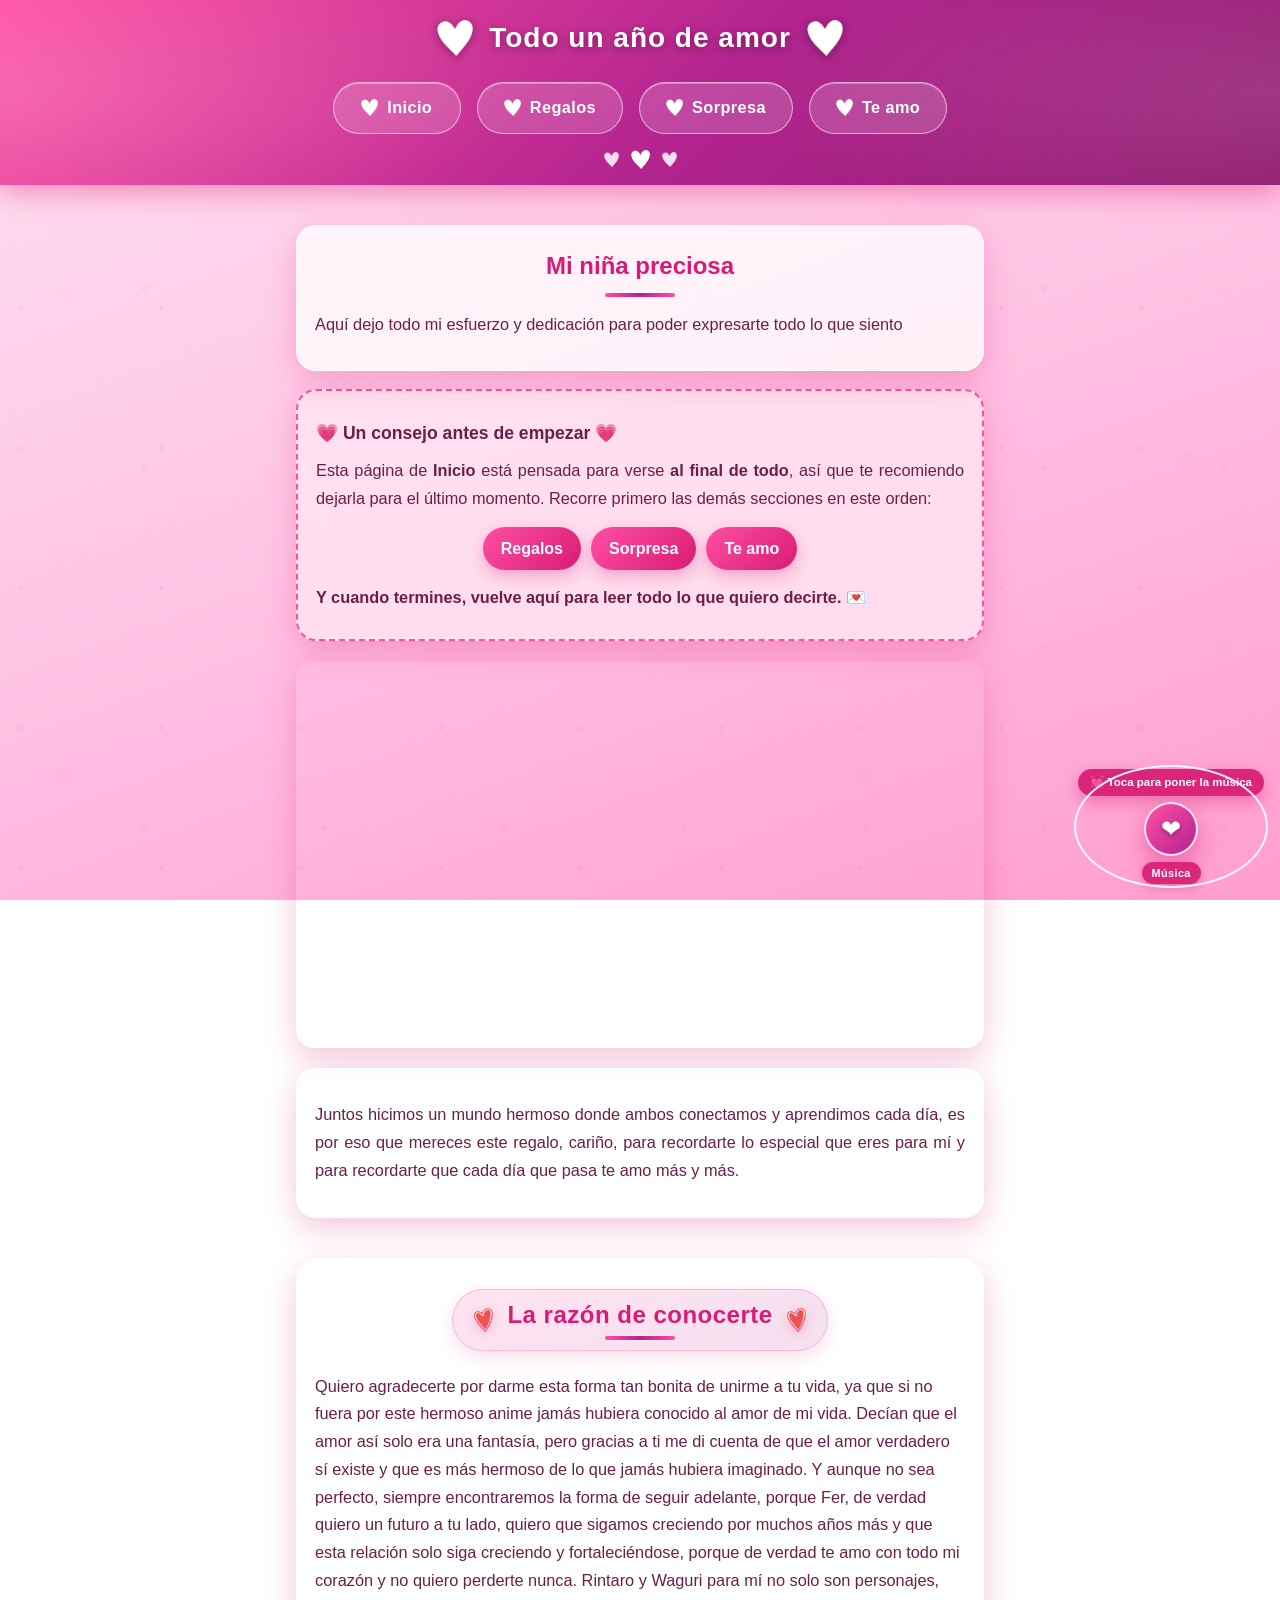
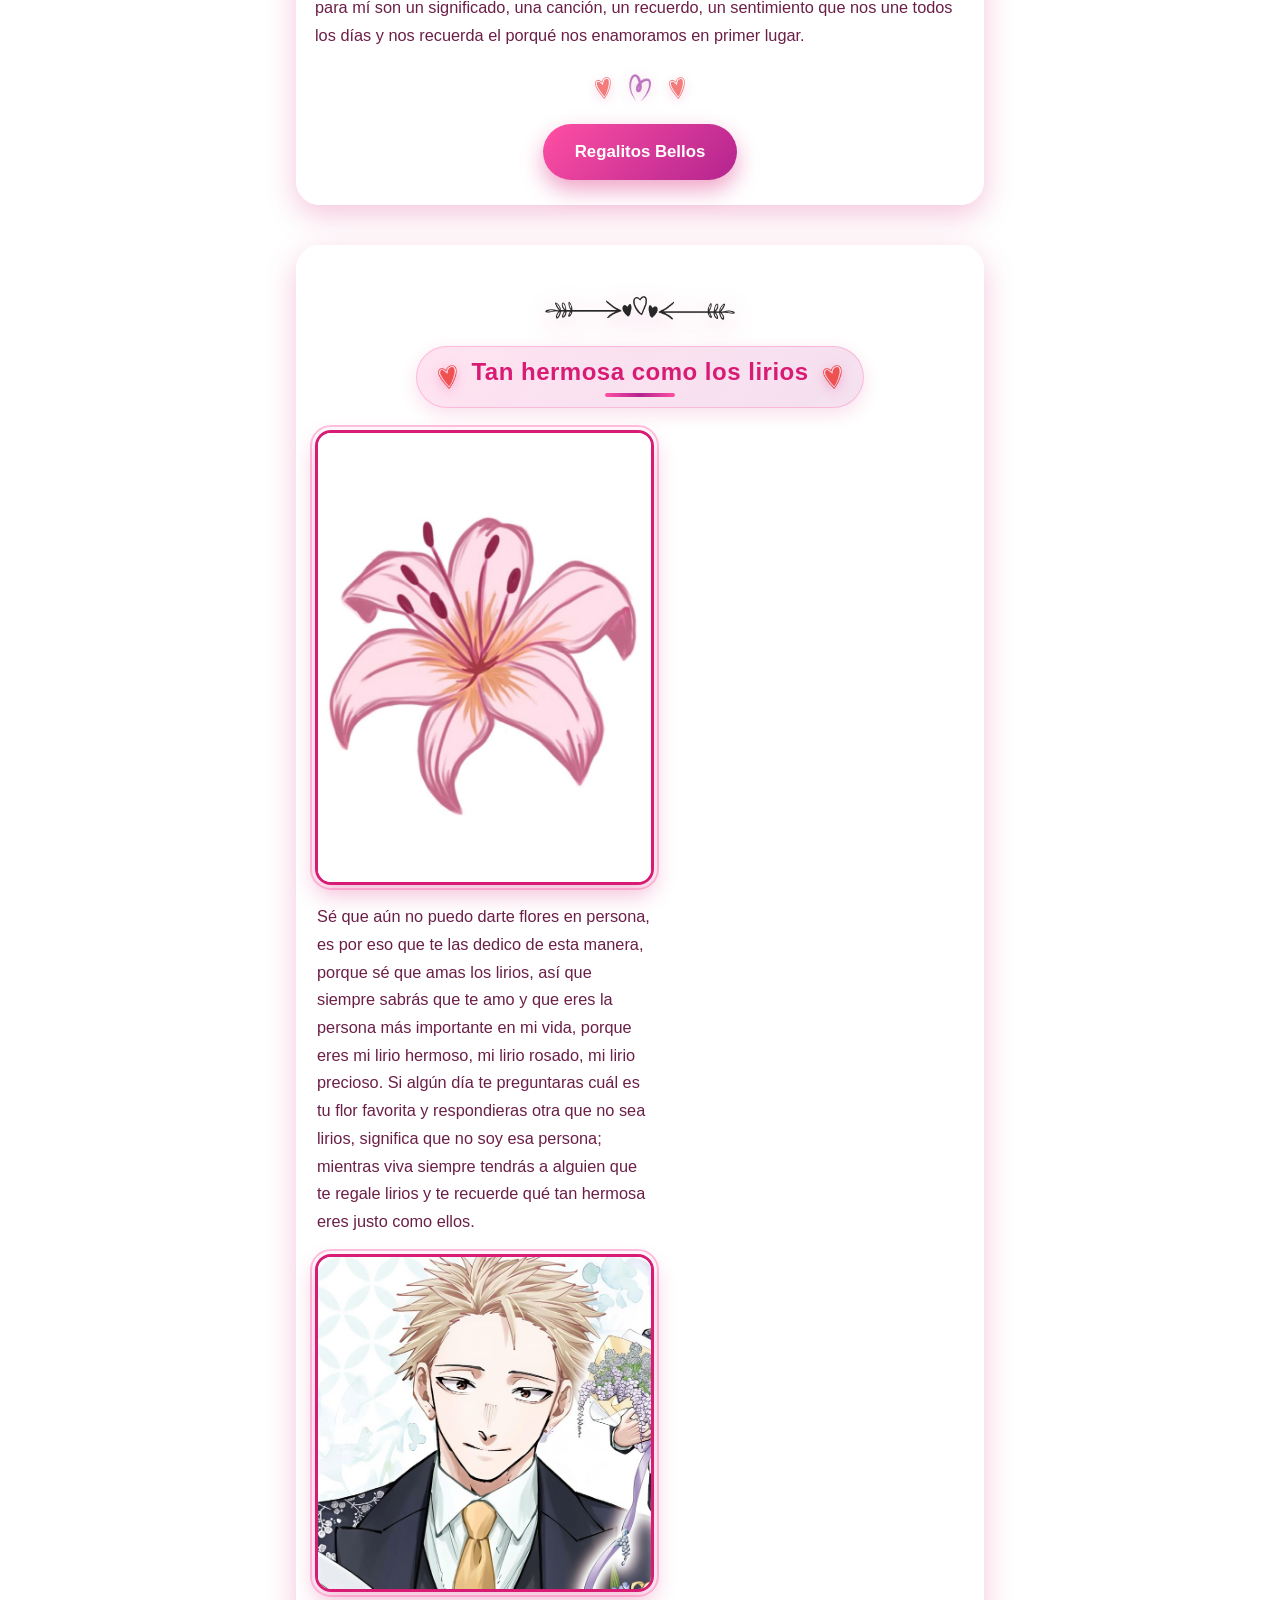
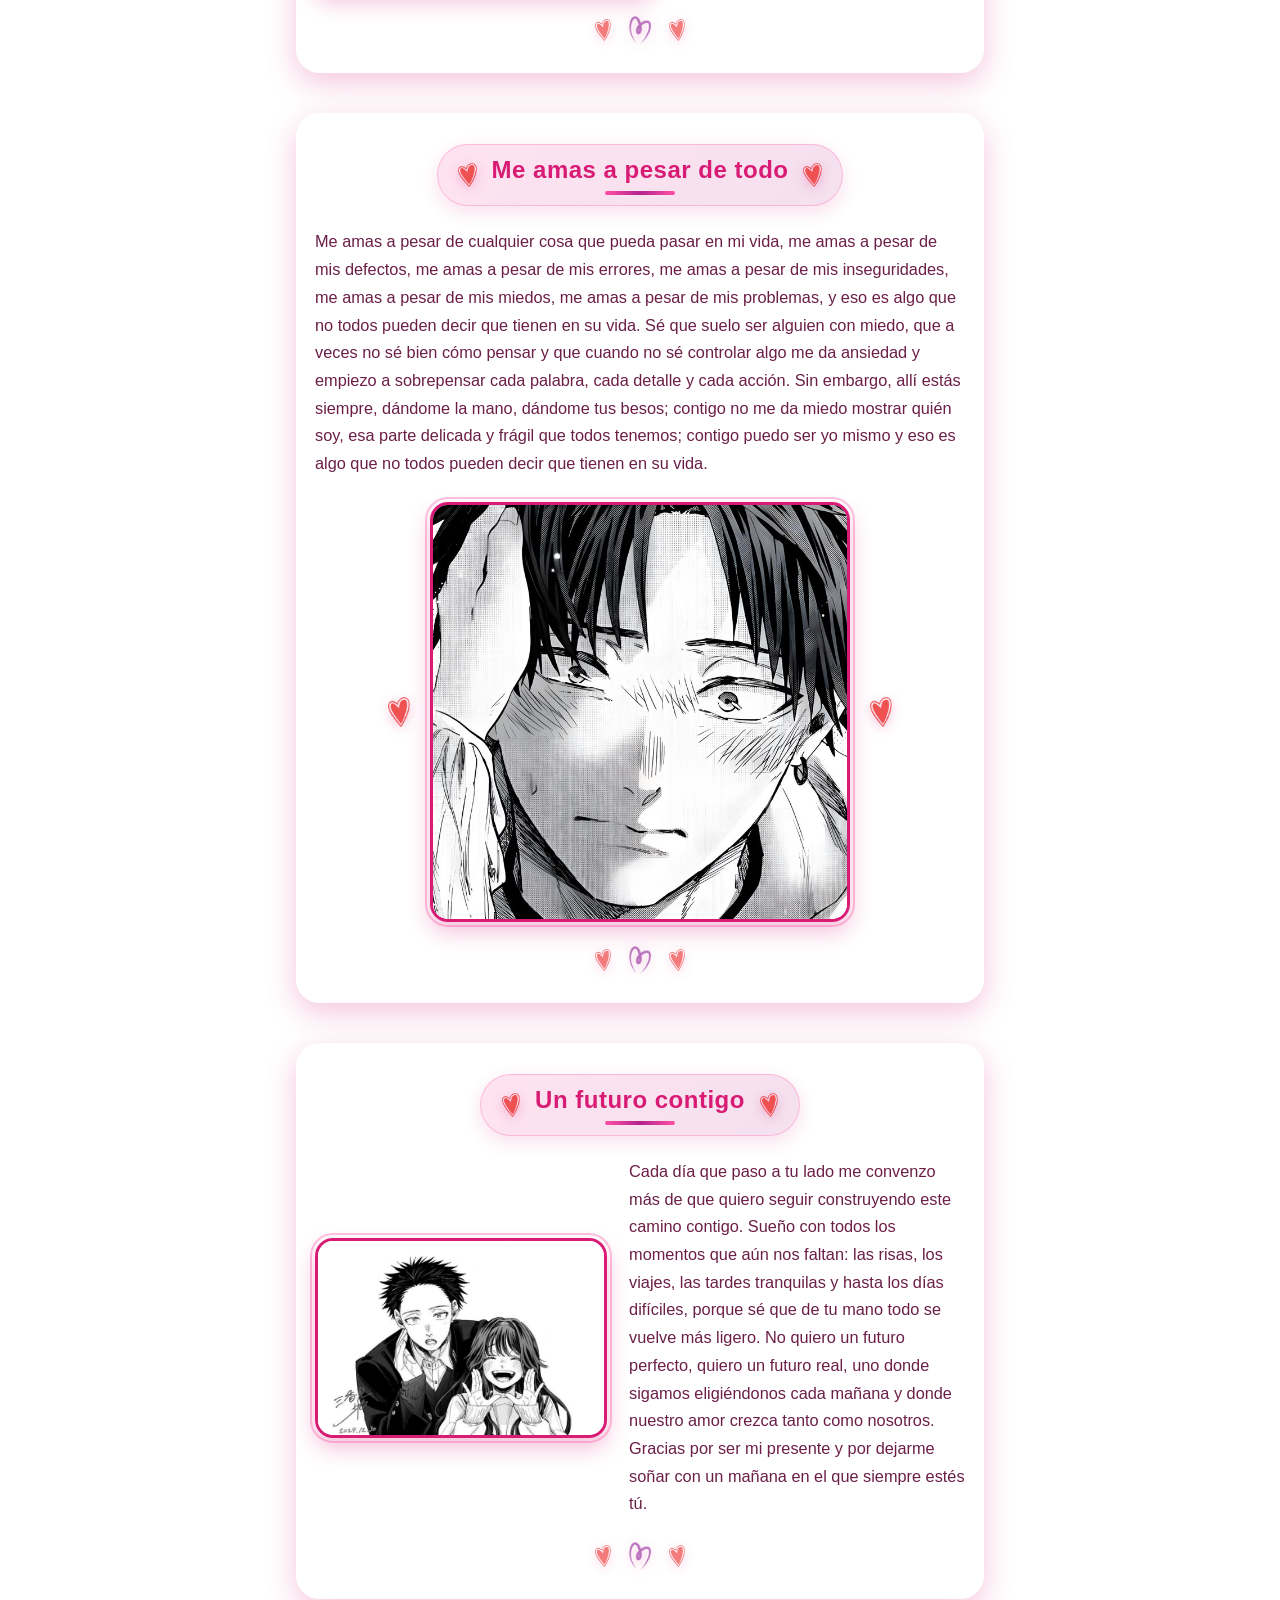
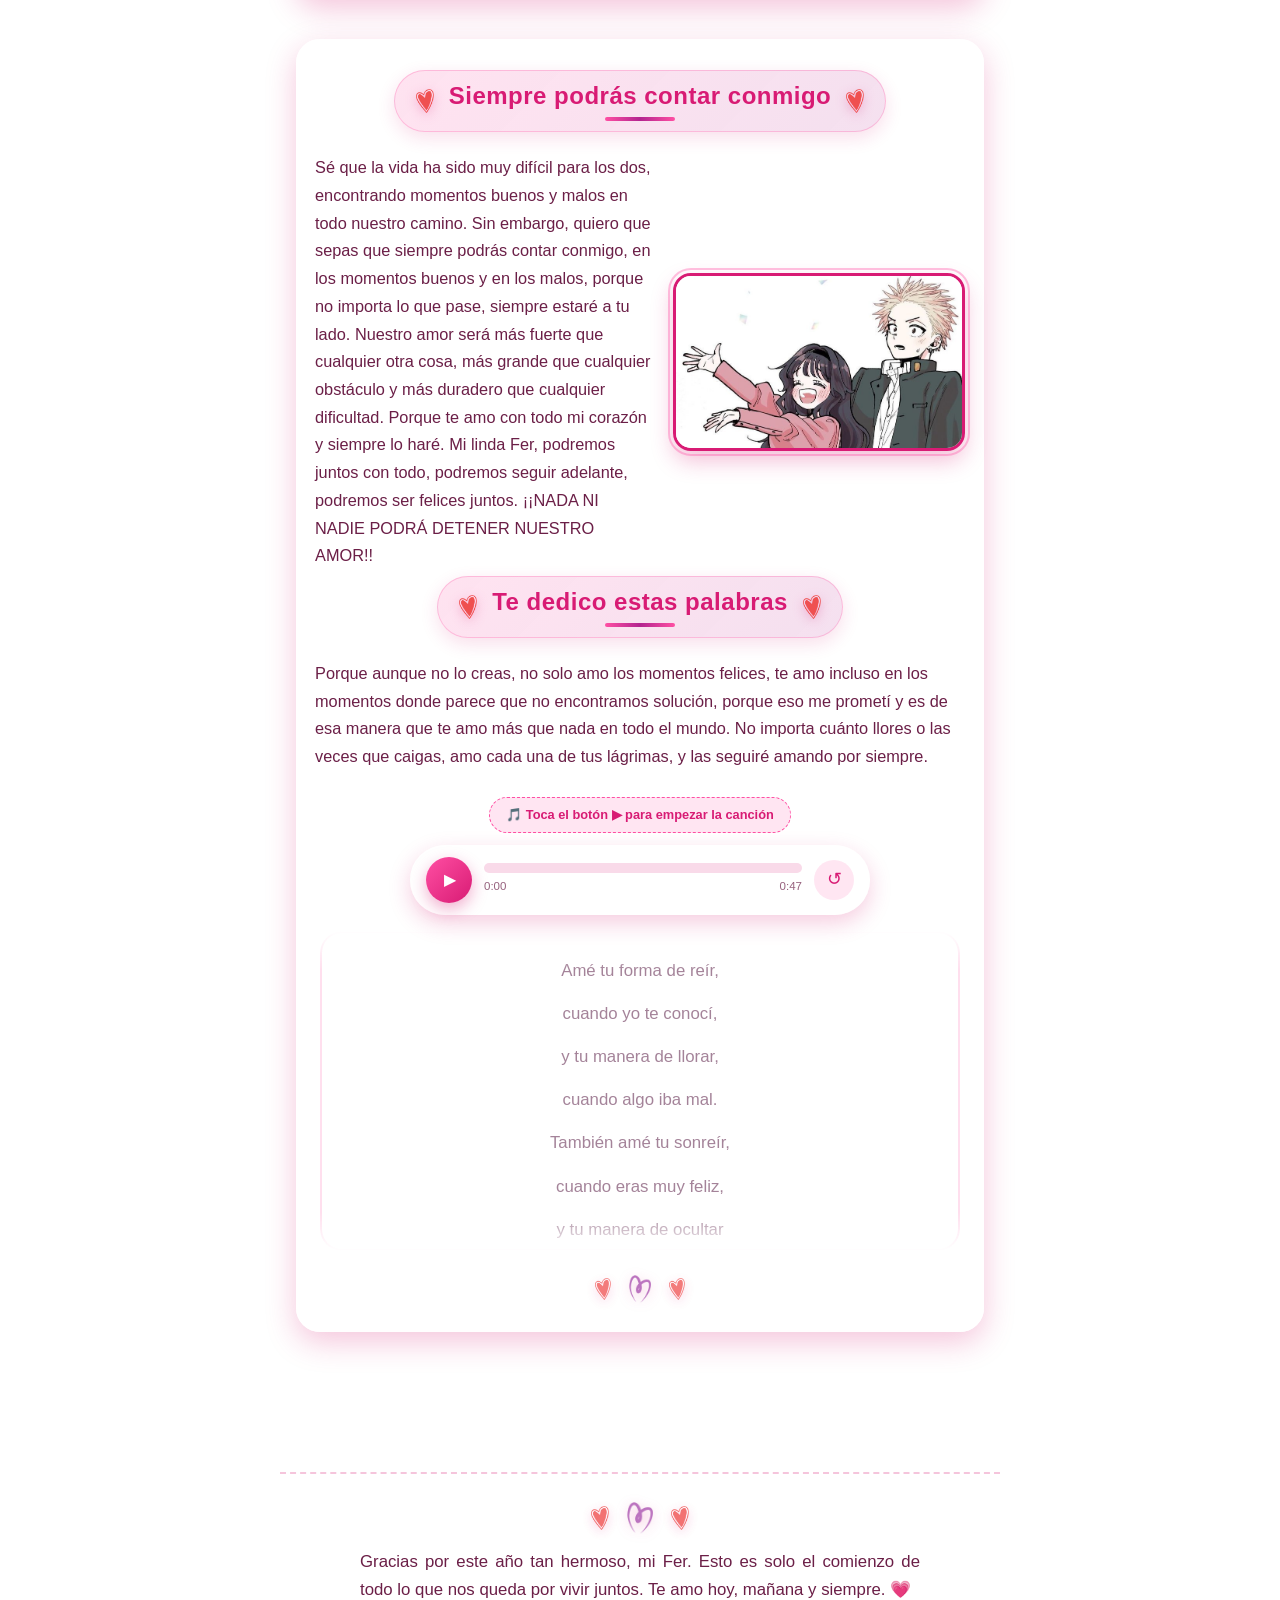
==== commit 82ec9ce1: "finish again" ====
--- a/index.html
+++ b/index.html
@@ -218,6 +218,7 @@
                      amo cada una de tus lágrimas, y las seguiré amando por siempre.
                  </p>
                  <div id="reproductor">
+                     <p id="rp-aviso" class="rp-aviso">🎵 Toca el botón ▶ para empezar la canción</p>
                      <div id="rp-controles" class="rp-controles">
                          <audio id="audio-musica" preload="metadata">
                              <source src="audio/corazon-rosa.mp3" type="audio/mpeg">
--- a/css/estilos.css
+++ b/css/estilos.css
@@ -760,6 +760,47 @@
     outline-offset: 2px;
 }
 
+/* Envoltorio que permite poner el aviso sobre la imagen */
+.imagen-indicador{
+    position: relative;
+    display: block;
+}
+
+/* El aviso "Toca para ampliar" flotando sobre la esquina de la imagen */
+.indicador-ampliar{
+    position: absolute;
+    right: 10px;
+    bottom: 10px;
+    z-index: 2;
+    display: inline-flex;
+    align-items: center;
+    gap: 5px;
+    padding: 6px 12px;
+    border-radius: 40px;
+    font-size: 0.75rem;
+    font-weight: 700;
+    letter-spacing: 0.3px;
+    color: var(--blanco, #fff);
+    background: rgba(216, 27, 116, 0.85);
+    box-shadow: 0 6px 16px rgba(216, 27, 116, 0.4);
+    pointer-events: none;        /* no estorba al pulsar la imagen */
+    animation: flotar 2.6s ease-in-out infinite;
+}
+
+/* Al pasar el mouse por la imagen, el aviso se agranda */
+.imagen-indicador:hover .indicador-ampliar{
+    background: var(--rosa-intenso, #d81b74);
+}
+
+@media (max-width: 600px){
+    .indicador-ampliar{
+        right: 8px;
+        bottom: 8px;
+        font-size: 0.7rem;
+        padding: 5px 10px;
+    }
+}
+
 /* La ventana oscura que cubre toda la pantalla */
 .lightbox{
     position: fixed;
@@ -918,11 +959,19 @@
    Flota abajo a la derecha. Si la canción está sonando, muestra
    unas barritas que se mueven; si está en pausa, solo el corazón.
    =========================================================== */
-.boton-musica{
+/* Contenedor flotante: engloba el globo, el botón y la etiqueta */
+.musica-flotante{
     position: fixed;
     right: 16px;
     bottom: 16px;
     z-index: 900;
+    display: flex;
+    flex-direction: column;
+    align-items: center;
+    gap: 6px;
+}
+
+.boton-musica{
     display: inline-flex;
     align-items: center;
     justify-content: center;
@@ -940,6 +989,41 @@
     transition: transform 0.25s ease, box-shadow 0.25s ease, opacity 0.25s ease;
 }
 
+/* Globo que invita a pulsar (flecha apuntando al botón) */
+.musica-globo{
+    max-width: 190px;
+    padding: 6px 12px;
+    border-radius: 14px;
+    font-size: 0.72rem;
+    font-weight: 700;
+    line-height: 1.3;
+    text-align: center;
+    color: var(--blanco, #fff);
+    background: rgba(216, 27, 116, 0.92);
+    box-shadow: 0 6px 16px rgba(216, 27, 116, 0.4);
+    animation: flotar 2.4s ease-in-out infinite;
+    transition: opacity 0.25s ease, transform 0.25s ease;
+}
+
+/* Etiqueta fija bajo el botón: "Música" / "Sonando" */
+.musica-etiqueta{
+    padding: 2px 10px;
+    border-radius: 20px;
+    font-size: 0.68rem;
+    font-weight: 700;
+    letter-spacing: 0.4px;
+    color: var(--blanco, #fff);
+    background: rgba(216, 27, 116, 0.9);
+    box-shadow: 0 4px 10px rgba(216, 27, 116, 0.35);
+}
+
+/* Cuando la música ya suena, el globo desaparece */
+.musica-flotante.musica-oculta-globo .musica-globo{
+    opacity: 0;
+    transform: translateY(6px);
+    pointer-events: none;
+}
+
 .boton-musica:hover,
 .boton-musica:focus-visible{
     transform: translateY(-3px) scale(1.08);
@@ -1031,6 +1115,25 @@
 
 #reproductor audio{
     display: none; /* usamos nuestros propios controles, no los del navegador */
+}
+
+/* ---------- Aviso "toca para empezar la canción" ---------- */
+.rp-aviso{
+    margin: 0 0 -4px;
+    padding: 6px 16px;
+    border-radius: 30px;
+    font-size: 0.8rem;
+    font-weight: 700;
+    color: var(--rosa-intenso, #d81b74);
+    background: rgba(255, 227, 241, 0.9);
+    border: 1px dashed var(--rosa-fuerte, #ff4fa3);
+    animation: flotar 2.4s ease-in-out infinite;
+    transition: opacity 0.3s ease, transform 0.3s ease;
+}
+
+.rp-aviso-oculto{
+    opacity: 0;
+    transform: translateY(-6px);
 }
 
 /* ---------- Los controles propios del reproductor ---------- */
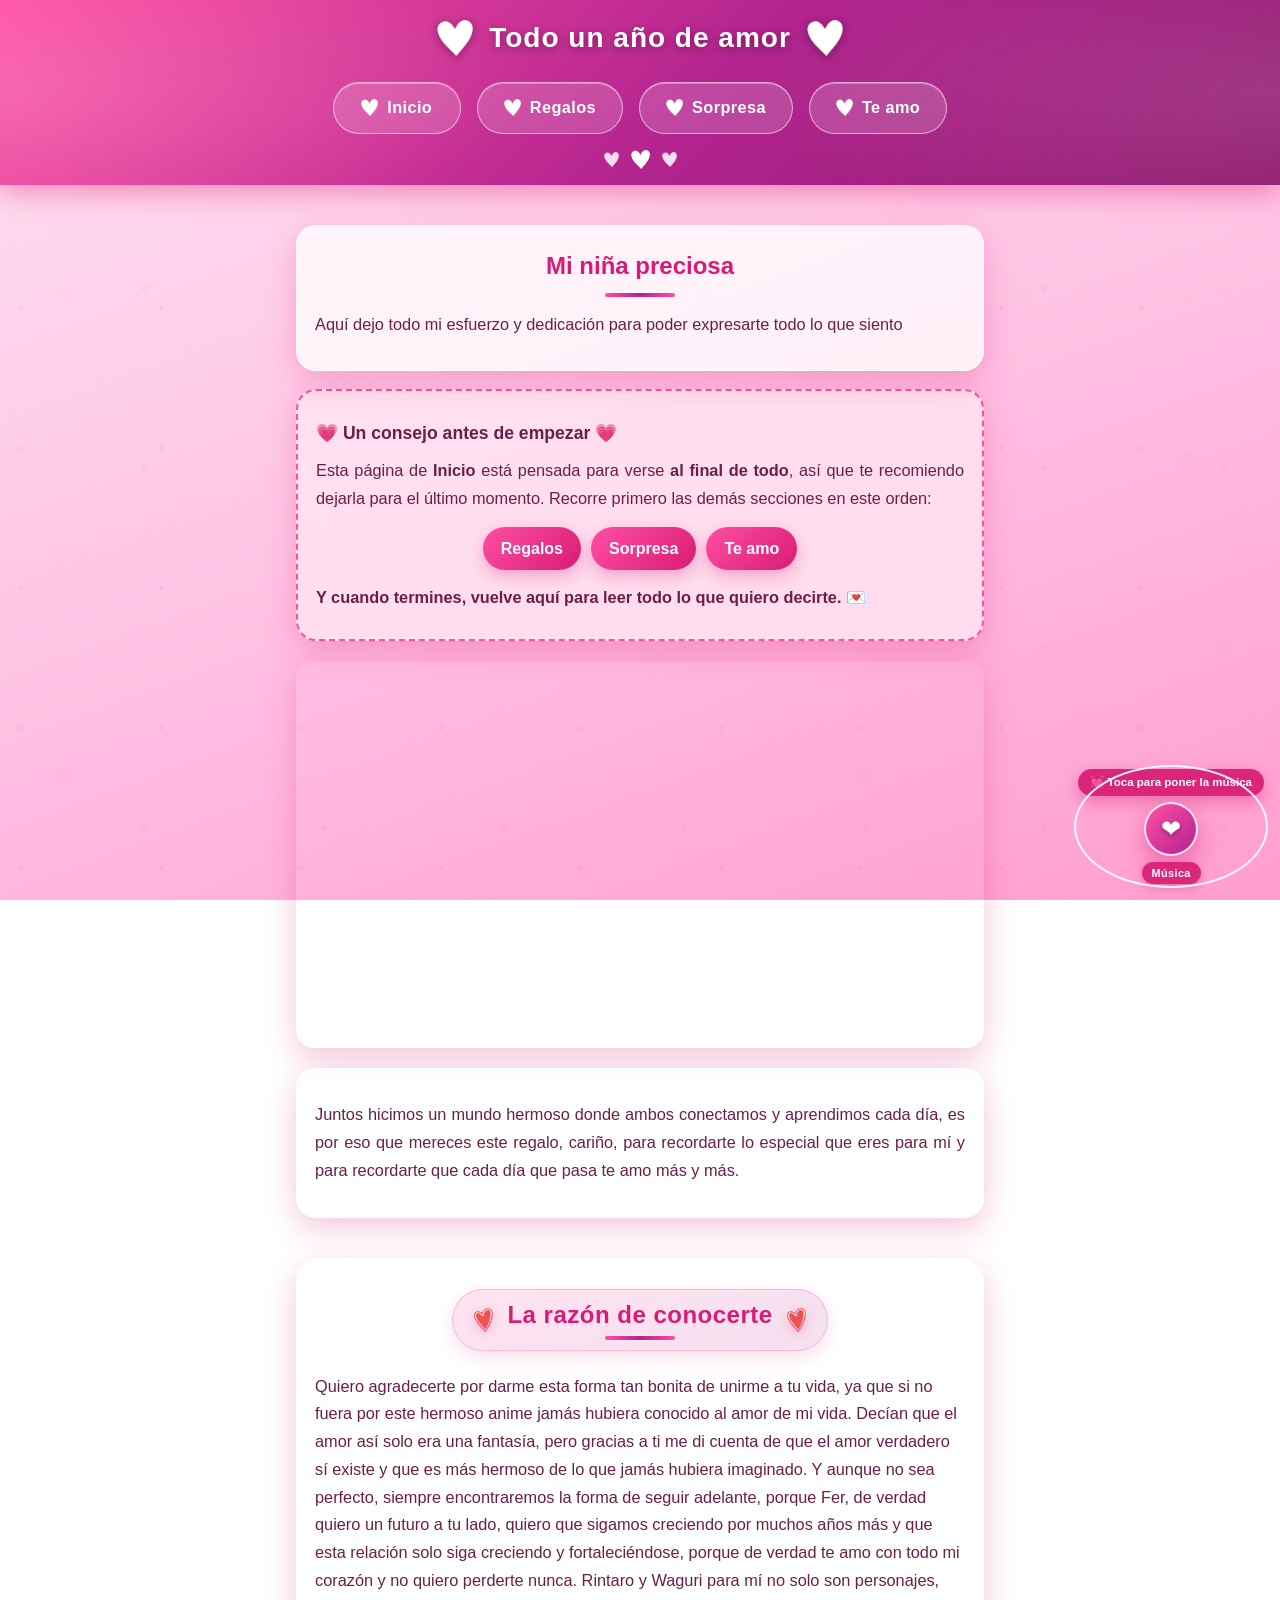
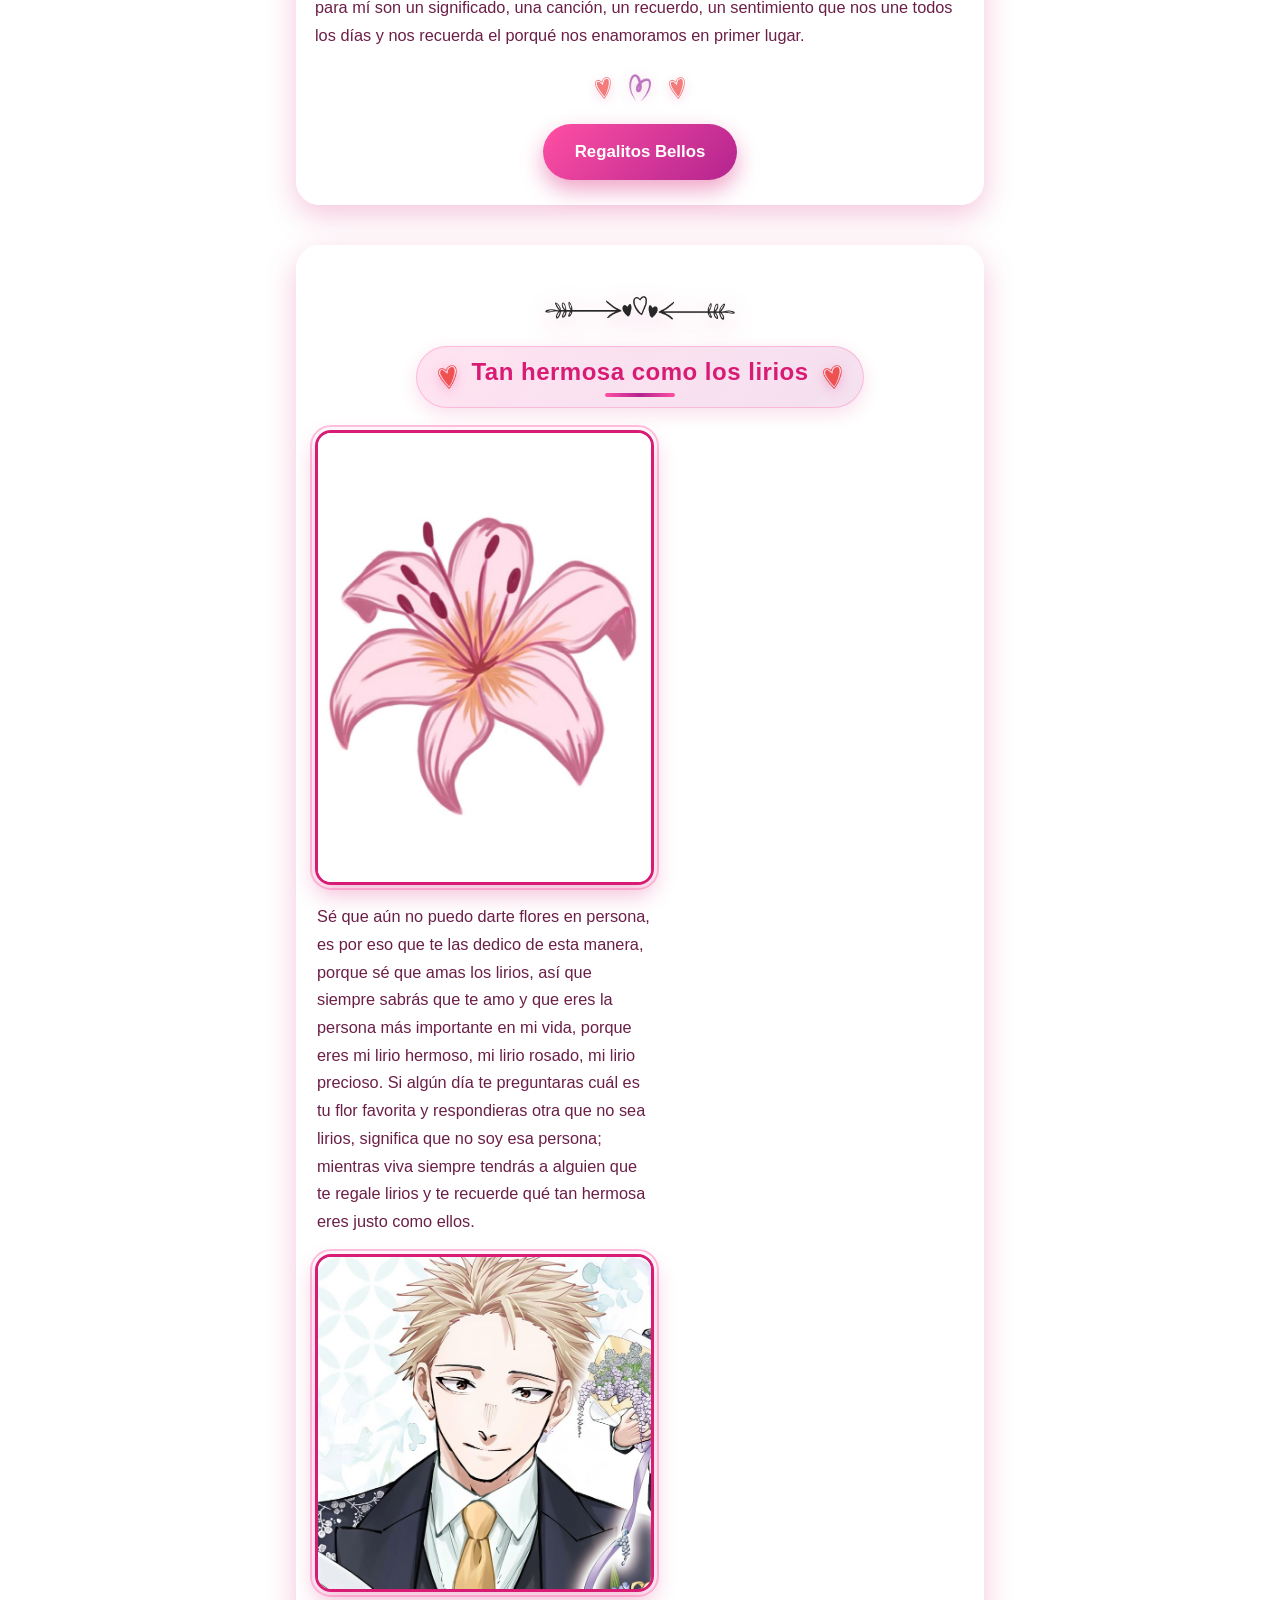
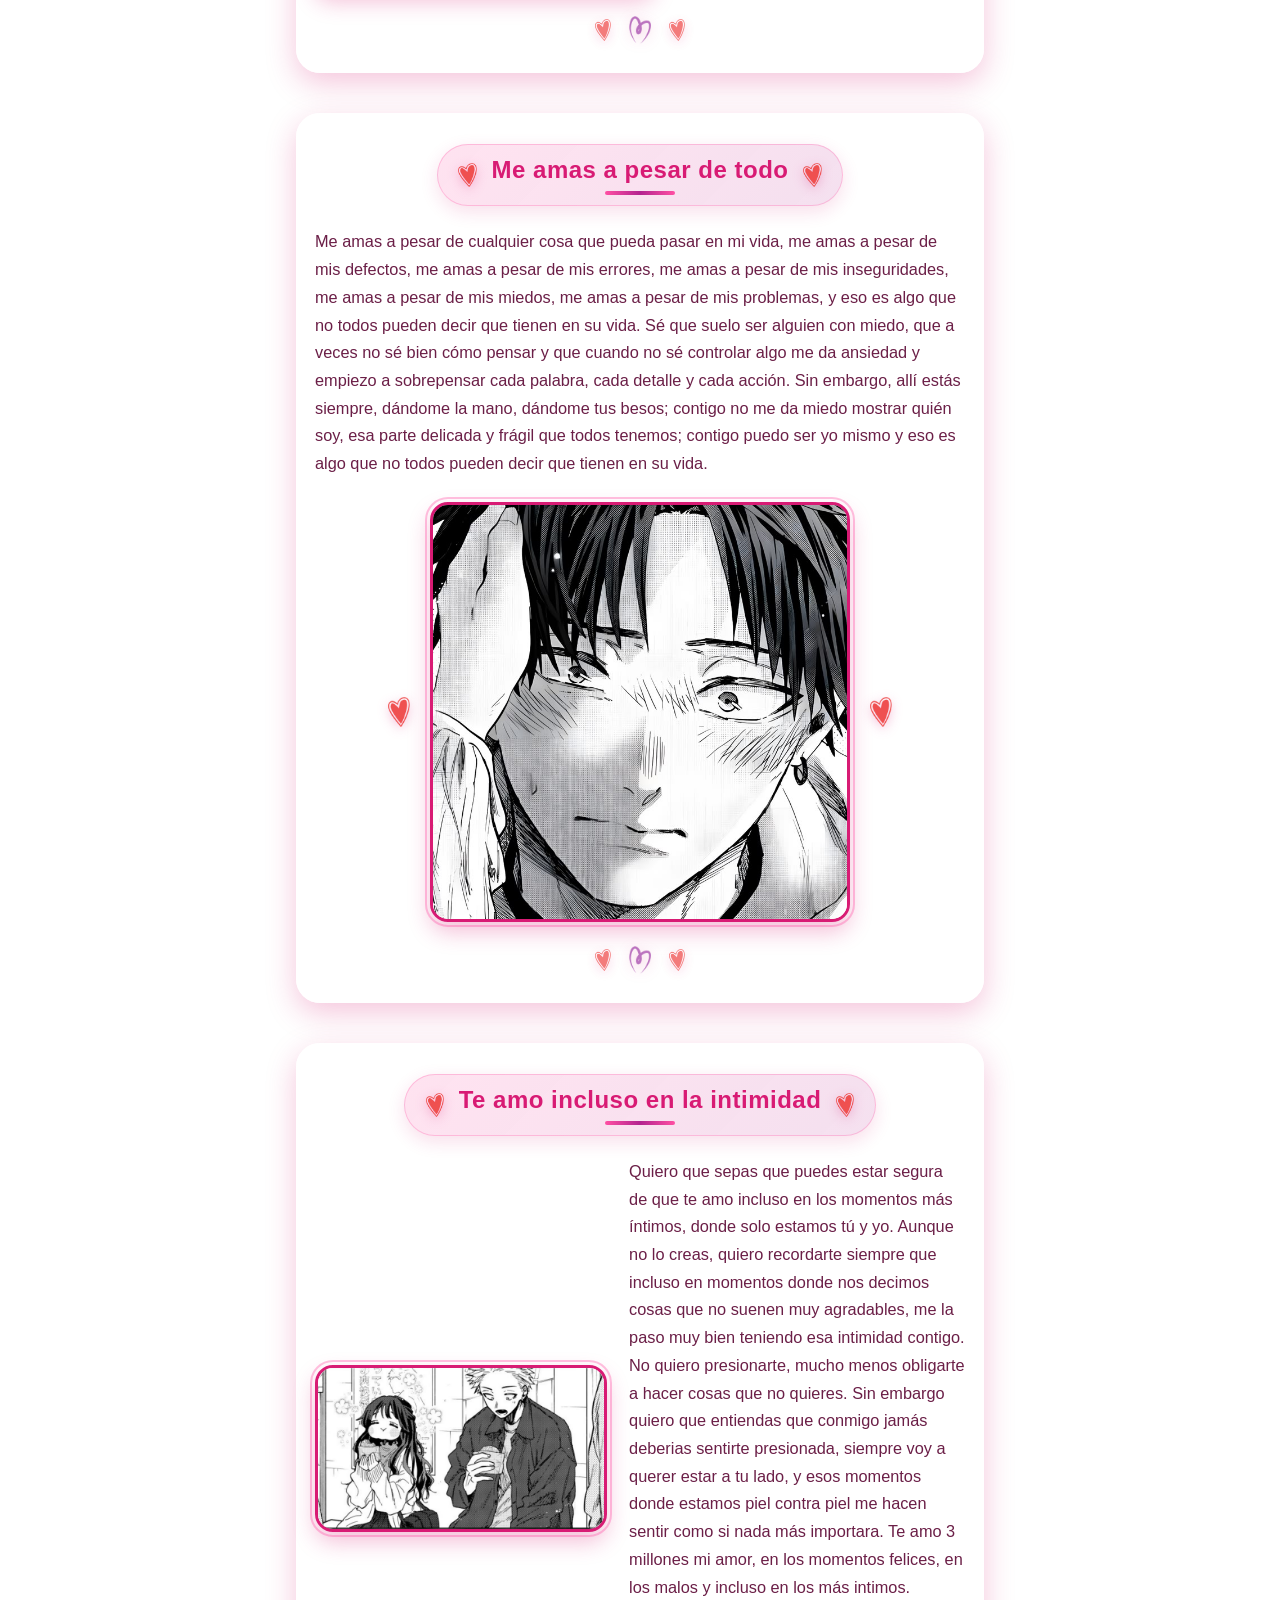
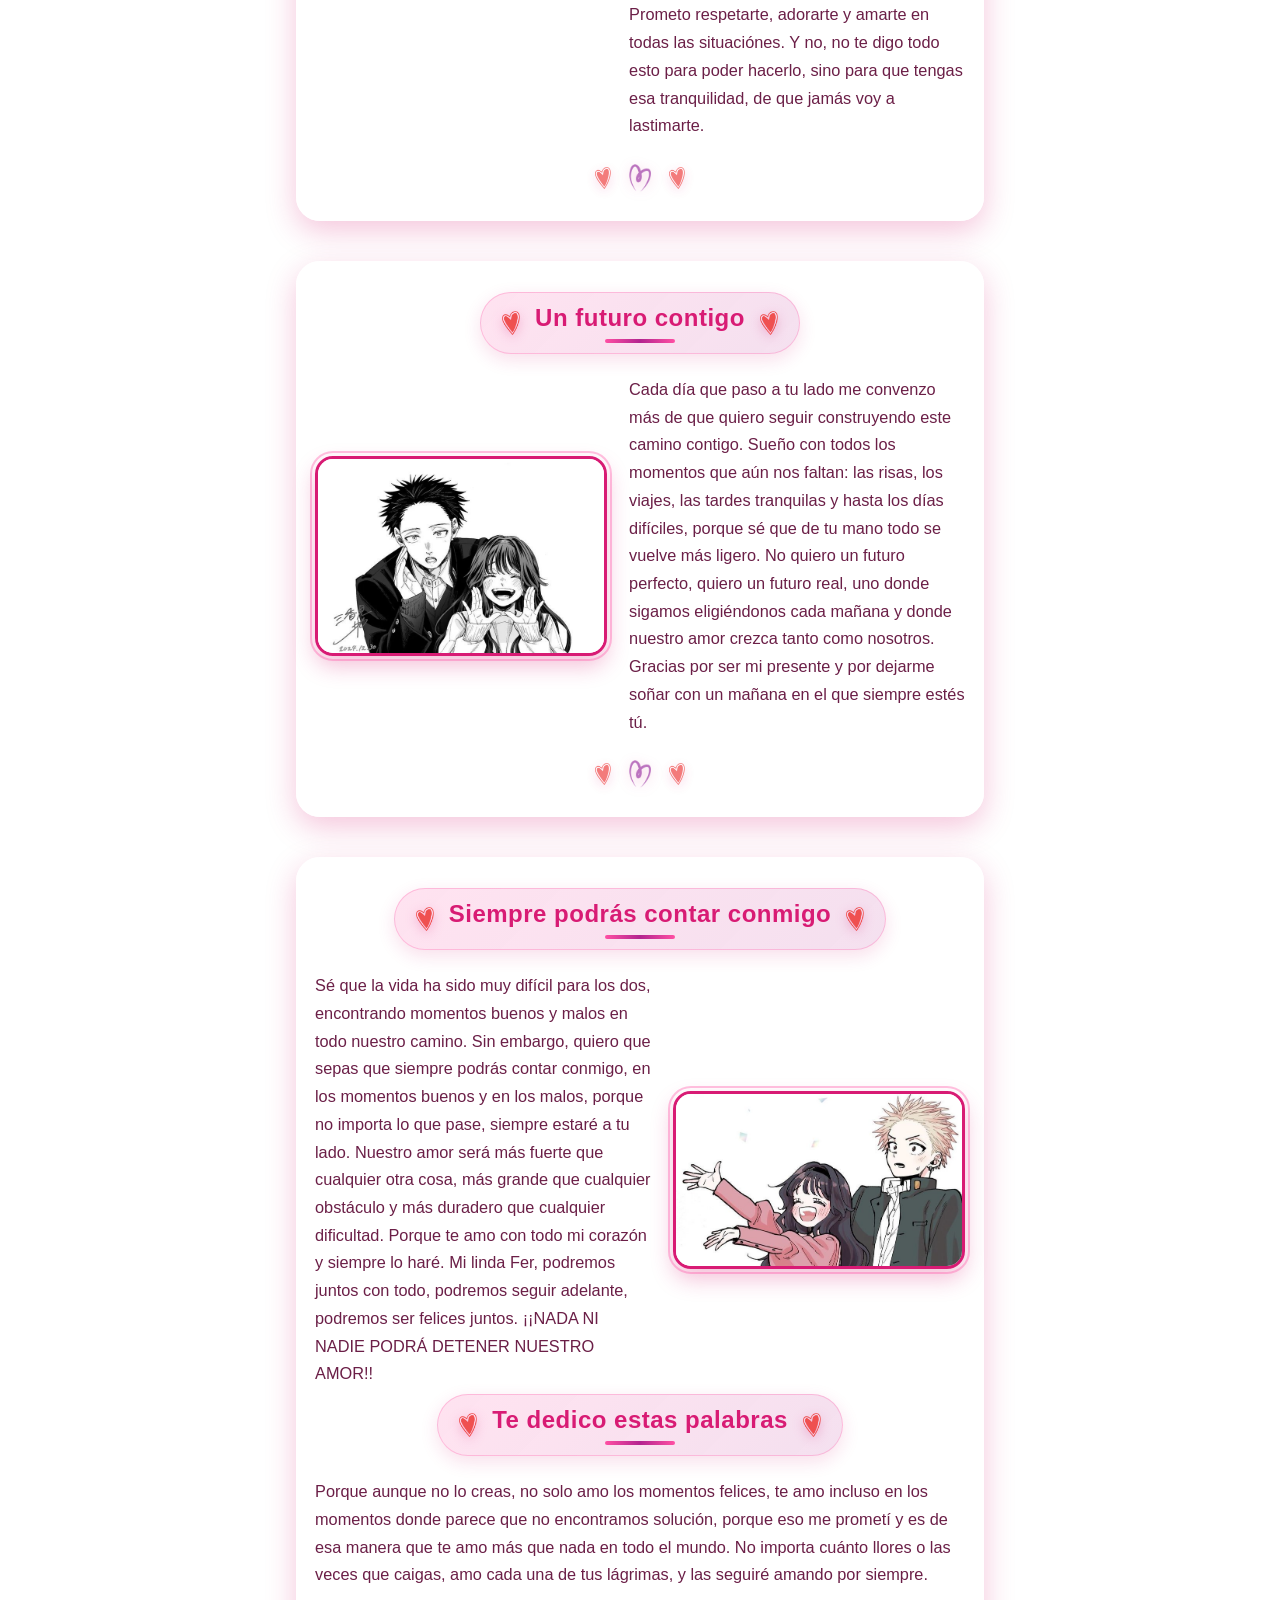
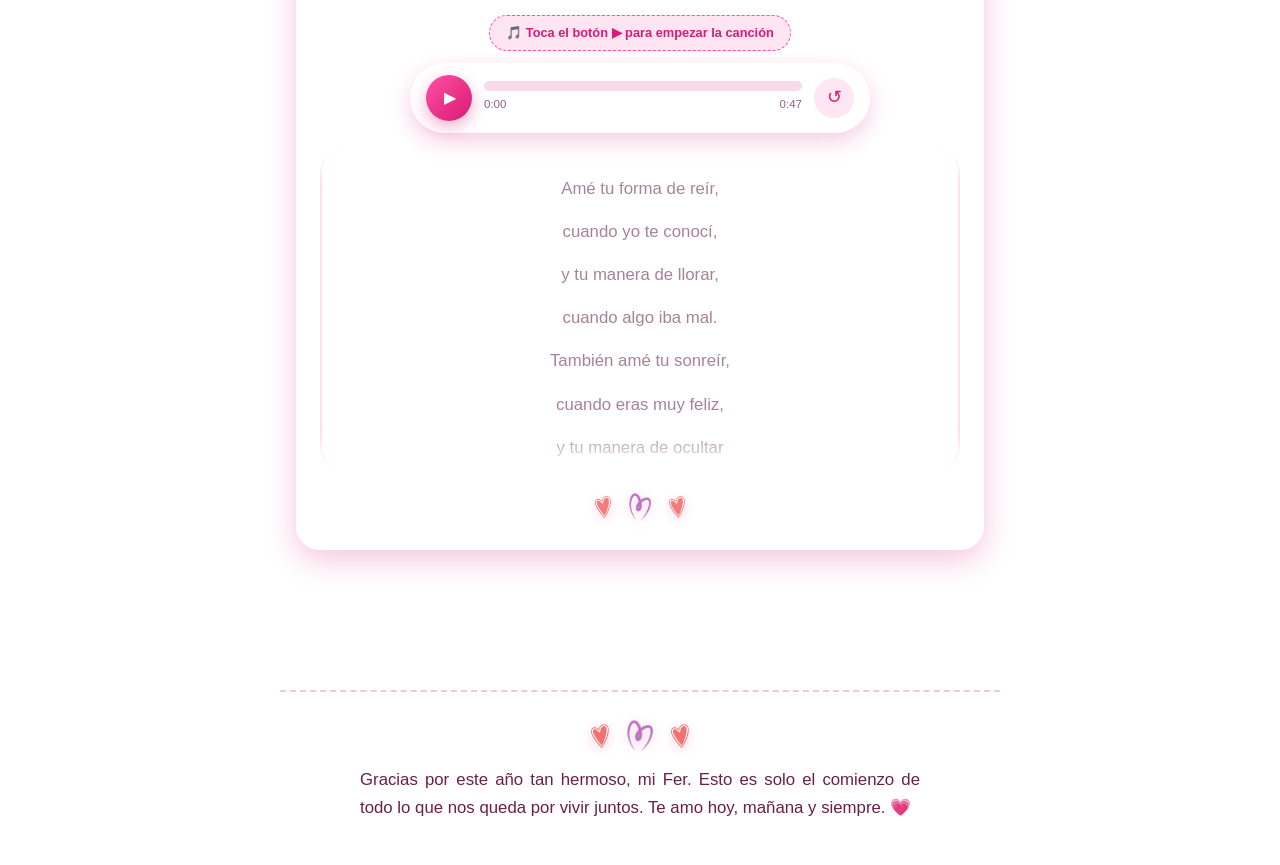
==== commit 7b47cce8: "ultimo" ====
--- a/index.html
+++ b/index.html
@@ -143,6 +143,37 @@
                     <img src="img/elementos/corazoncito2.png" alt="" aria-hidden="true">
                     <img src="img/nobleza/rintaro-sonrojo.jpg" alt="Rintaro y Waguri" class="foto-enmarcada">
                     <img src="img/elementos/corazoncito2.png" alt="" aria-hidden="true">
+                </div>
+                <div class="cierre-corazones" aria-hidden="true">
+                    <img src="img/elementos/corazoncito2.png" alt="">
+                    <img src="img/elementos/corazoncito1.png" alt="">
+                    <img src="img/elementos/corazoncito2.png" alt="">
+                </div>
+            </section>
+
+            <section id="entre-nosotros">
+                <div class="titulo-con-corazones">
+                    <img src="img/elementos/corazoncito2.png" alt="" aria-hidden="true">
+                    <h2>Te amo incluso en la intimidad</h2>
+                    <img src="img/elementos/corazoncito2.png" alt="" aria-hidden="true">
+                </div>
+                <div class="futuro-grid">
+                    <div class="futuro-imagen">
+                        <img src="img/nobleza/comiendo.jpg" alt="Rintaro y Waguri compartiendo un momento juntos" class="foto-enmarcada">
+                    </div>
+                    <div class="futuro-texto">
+                        <p>
+                            Quiero que sepas que puedes estar segura de que te amo incluso en los momentos más íntimos, donde solo estamos tú y yo.
+                            Aunque no lo creas, quiero recordarte siempre que incluso en momentos donde nos decimos cosas que no suenen muy agradables, me la paso muy bien
+                            teniendo esa intimidad contigo.
+
+                            No quiero presionarte, mucho menos obligarte a hacer cosas que no quieres. Sin embargo quiero que entiendas que conmigo jamás deberias sentirte presionada,
+                            siempre voy a querer estar a tu lado, y esos momentos donde estamos piel contra piel me hacen sentir como si nada más importara.
+                            Te amo 3 millones mi amor, en los momentos felices, en los malos y incluso en los más intimos.
+
+                            Prometo respetarte, adorarte y amarte en todas las situaciónes. Y no, no te digo todo esto para poder hacerlo, sino para que tengas esa tranquilidad, de que jamás voy a lastimarte.
+                        </p>
+                    </div>
                 </div>
                 <div class="cierre-corazones" aria-hidden="true">
                     <img src="img/elementos/corazoncito2.png" alt="">
--- a/css/estilos.css
+++ b/css/estilos.css
@@ -2026,6 +2026,44 @@
     }
 }
 /* ===========================================================
+   SECCIÓN "Entre tú y yo" 💗
+   Bloque intermedio entre "Me amas a pesar de todo" y
+   "Un futuro contigo": imagen a la IZQUIERDA y texto a la DERECHA.
+   =========================================================== */
+#entre-nosotros{
+    background: rgba(255, 255, 255, 0.72);
+    border-radius: 24px;
+    padding: 24px 18px;
+    box-shadow: var(--sombra);
+    border: 1px solid rgba(255, 255, 255, 0.9);
+    text-align: center;
+    margin-top: 30px;
+}
+
+#entre-nosotros p{
+    text-align: left;
+}
+
+#entre-nosotros .foto-enmarcada{
+    display: block;
+    width: auto;
+    max-width: 100%;
+    height: auto;
+    border-radius: 18px;
+    border: 3px solid var(--rosa-intenso, #d81b74);
+    outline: 2px solid rgba(255, 79, 163, 0.35);
+    outline-offset: 3px;
+    box-shadow: 0 10px 22px rgba(216, 27, 116, 0.28);
+    transition: transform 0.25s ease, box-shadow 0.25s ease;
+}
+
+#entre-nosotros .foto-enmarcada:hover,
+#entre-nosotros .foto-enmarcada:focus-visible{
+    transform: scale(1.02);
+    box-shadow: 0 14px 28px rgba(216, 27, 116, 0.4);
+}
+
+/* ===========================================================
    SECCIÓN "Un futuro contigo" 💗
    Imagen a la IZQUIERDA y texto a la DERECHA en pantallas grandes;
    en el celular se apila (imagen arriba, texto abajo).
